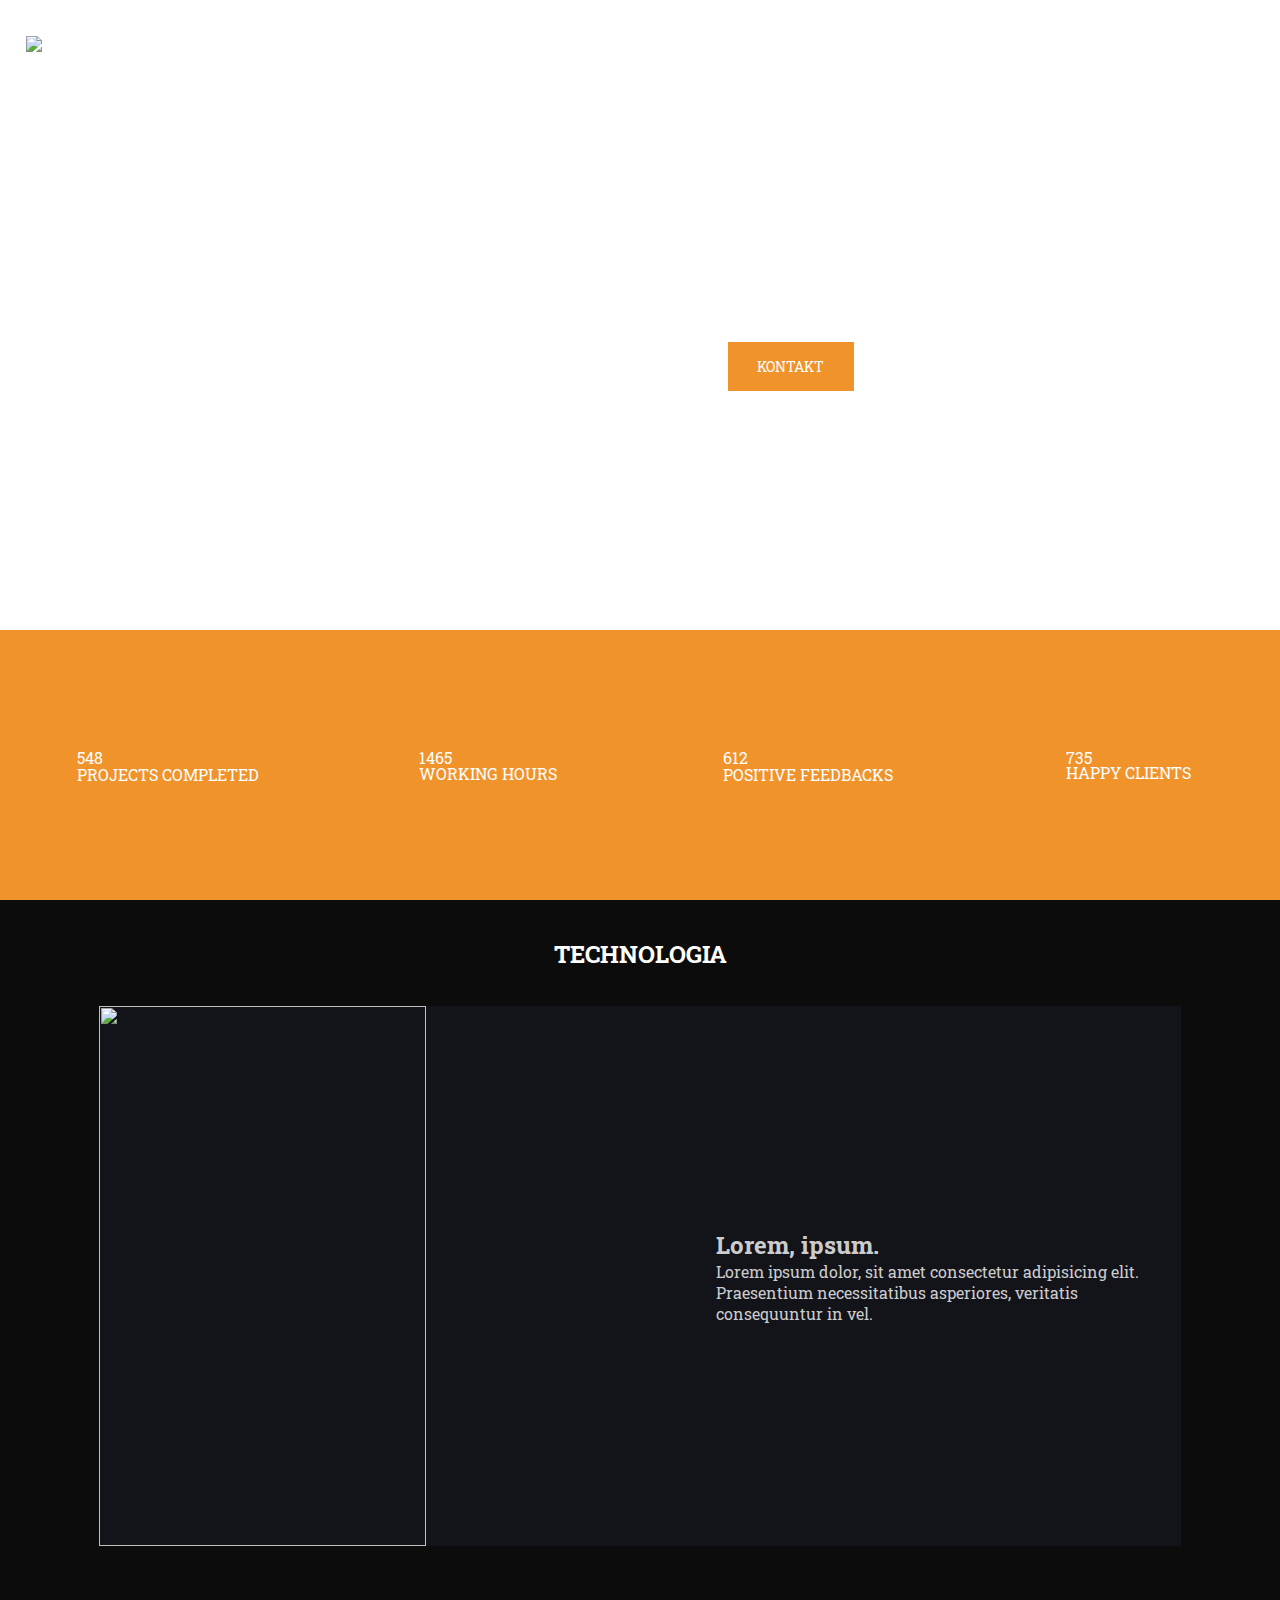
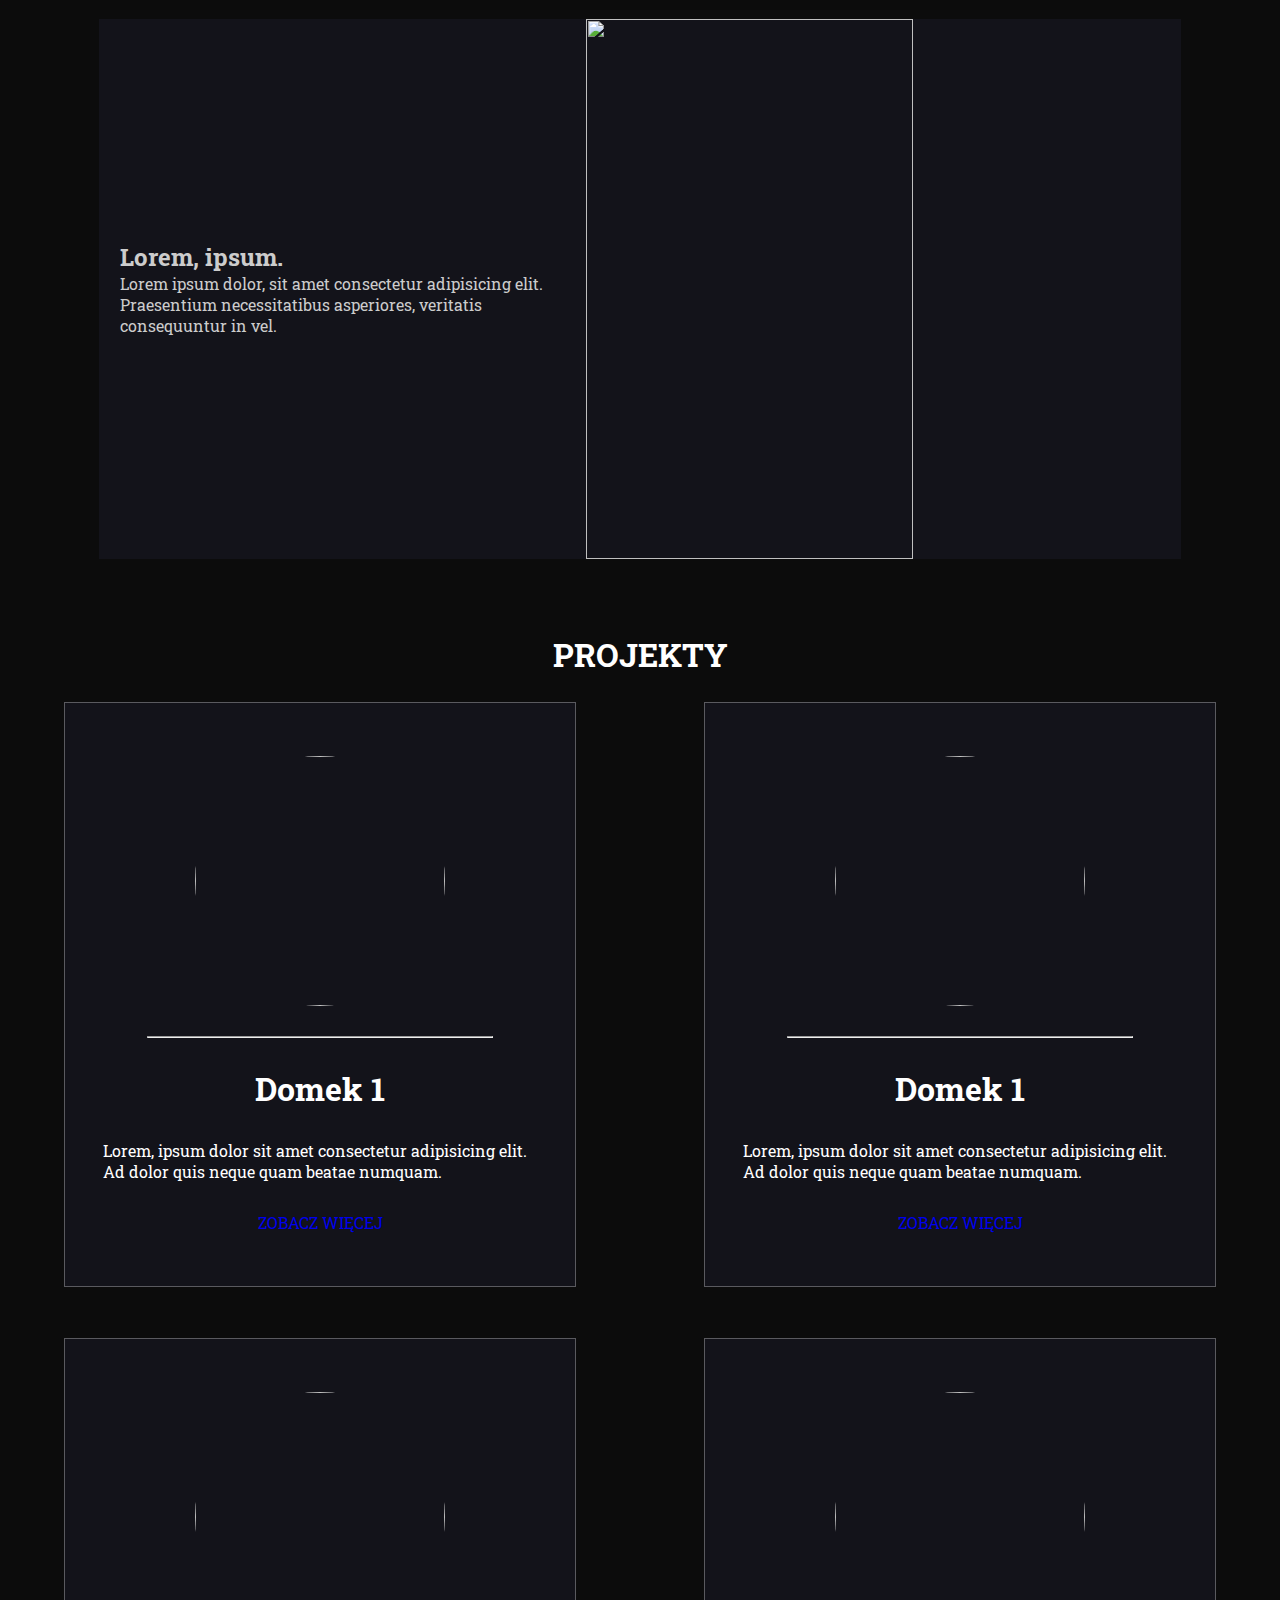
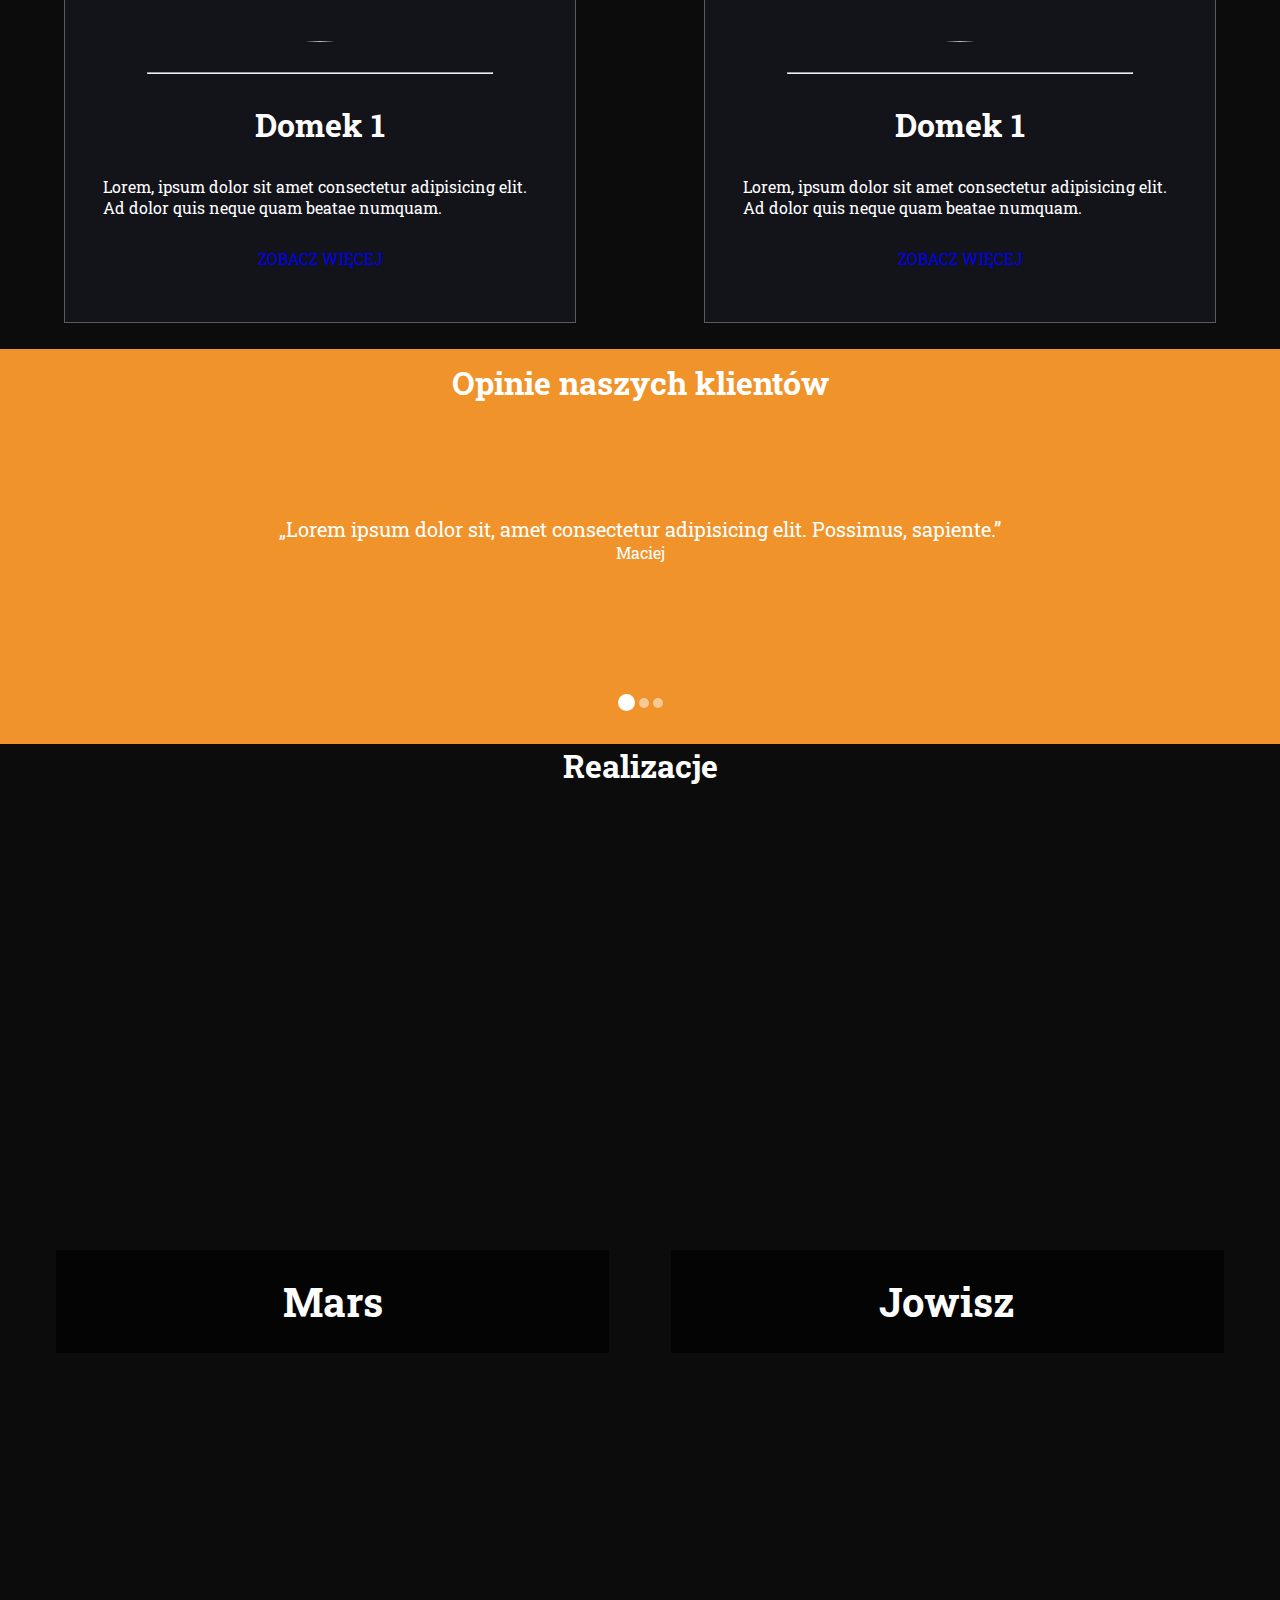
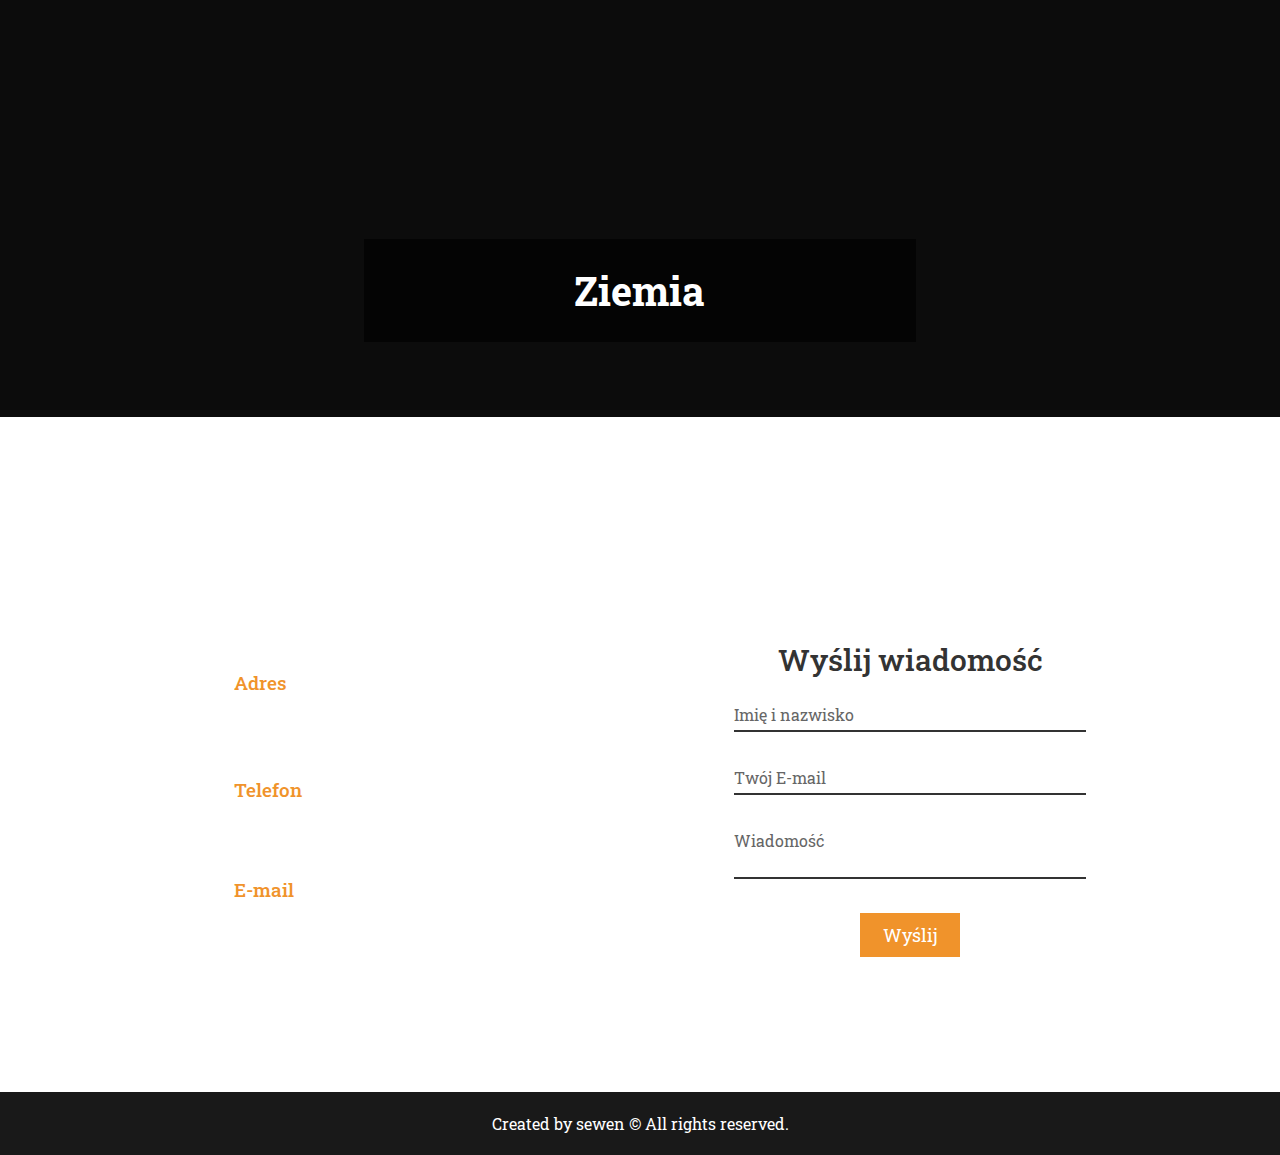
==== index.html @ 2635f5f4 "siemson" ====
<!DOCTYPE html>
<html lang="pl">
<head>
    <meta charset="UTF-8">
    <meta name="viewport" content="width=device-width, initial-scale=1.0">
    <meta property="og:title" content="Tytuł Strony"/>
    <meta property="og:type" content="website"/>
    <meta property="og:description" content="Opis strony" />
    <meta property="og:image" content="Zdjęcie strony" />
    <meta property="og:url" content="Adres strony"/>
    <title>Remex - domy drewniane na zamówienie</title>
    <!-- Fonts -->
    <link rel='stylesheet' id='google-fonts-css'  href='https://fonts.googleapis.com/css?family=Roboto%7CAlata%7CRoboto+Condensed%7COswald%7CRoboto+Slab&#038;display=swap&#038;ver=5.5' type='text/css' media='all' />
    <link href="https://fonts.googleapis.com/css2?family=Abel&family=Italianno&family=Montserrat&family=Oswald&display=swap" rel="stylesheet">
    <!-- Styles -->
    <link rel="stylesheet" href="https://use.fontawesome.com/releases/v5.15.4/css/all.css" integrity="sha384-DyZ88mC6Up2uqS4h/KRgHuoeGwBcD4Ng9SiP4dIRy0EXTlnuz47vAwmeGwVChigm" crossorigin="anonymous"/>
    <link rel="stylesheet" href="styles/normalize.css">
    <!-- MyStyles -->
    <link rel="stylesheet" href="styles/style.css">
</head>
<body>
    <!-- Menu -->
    <header>
      <nav id="menu" class="grid-item">
          <a href="" class="logo"><img src="img/triangle2.png"></a>
          <button class="menu-toggler">
              <span></span>
              <span></span>
              <span></span>
          </button>
          <div class="navbar-menu">
              <a href="#home">Strona główna</a>
              <a href="#technology">Technologia</a>
              <a href="#projects">Projekty</a>
              <a href="#reviews-holder">Opinie</a>
              <a href="#realizations">Realizacje</a>
              <a href="#contact">Kontakt</a>
          </div>
      </nav>
      <section id="home">
        <h1>Lorem ipsum dolor sit.</h1>
        <p>Lorem ipsum dolor, sit amet consectetur adipisicing elit.<br> Fuga deserunt voluptatibus temporibus dolores nesciunt! Culpa?</p>
        <a style="margin-top: 2vh;" href="#contact" class="btn">Kontakt</a>
      </section>
    </header>
    <!-- Menu -->

    <!-- Slogan -->
    <section id="about">
    <section id="portfolio-info">
      <div class="info-box">
       <i class="far fa-folder fa-4x"></i>
        <div class="info-inside">
          <p>548</p>
          <p class="info-inside-info">Projects completed</p>
        </div>
      </div>
      <div class="info-box">
        <i class="far fa-clock fa-4x"></i>
        <div class="info-inside">
          <p>1465</p>
          <p class="info-inside-info">Working hours</p>
        </div>
      </div>
      <div class="info-box">
        <i class="far fa-star fa-4x"></i>
        <div class="info-inside">
          <p>612</p>
          <p class="info-inside-info">Positive feedbacks</p>
        </div>
      </div>
      <div class="info-box">
        <i class="far fa-heart fa-4x"></i>
        <div class="info-inside">
          <p>735</p>
          <p class="info-inside-info">Happy clients</p>
        </div>
      </div>
    </section>
    <!-- Slogan -->

    <!-- Technology -->
    <section id="technology">
      <h2>TECHNOLOGIA</h2>
      <section class="about-main-container">
        <img src="img/bg.jpg" class="animate__animated animate__fadeInLeft">
        <div class="about-container-content animate__animated animate__fadeInRight">
          <h2>Lorem, ipsum.</h2>
          <p>Lorem ipsum dolor, sit amet consectetur adipisicing elit. Praesentium necessitatibus asperiores, veritatis consequuntur in vel.</p>
        </div>
      </section>
      <section class="about-main-container row-reverse">
        <img src="img/bg.jpg" class="animate__animated animate__fadeInLeft">
        <div class="about-container-content animate__animated animate__fadeInRight">
          <h2>Lorem, ipsum.</h2>
          <p>Lorem ipsum dolor, sit amet consectetur adipisicing elit. Praesentium necessitatibus asperiores, veritatis consequuntur in vel.</p>
        </div>
      </section>
    </section>
    <!-- Technology -->

    <!-- Projects -->
    <section id="projects">
      <h1>PROJEKTY</h1>
      <section class="projects-container">
        <!-- Project 1 -->
        <div class="project">
            <img src="img/bg.jpg">
          <hr>
          <h1>Domek 1</h1>
          <p>Lorem, ipsum dolor sit amet consectetur adipisicing elit. Ad dolor quis neque quam beatae numquam.</p>
          <a href="article">ZOBACZ WIĘCEJ</a>
        </div>

        <!-- Project 2 -->
        <div class="project">
            <img src="img/bg.jpg">
          <hr>
          <h1>Domek 1</h1>
          <p>Lorem, ipsum dolor sit amet consectetur adipisicing elit. Ad dolor quis neque quam beatae numquam.</p>
          <a href="article">ZOBACZ WIĘCEJ</a>
        </div>

         <!-- Project 3 -->
         <div class="project">
          <img src="img/bg.jpg">
          <hr>
          <h1>Domek 1</h1>
          <p>Lorem, ipsum dolor sit amet consectetur adipisicing elit. Ad dolor quis neque quam beatae numquam.</p>
          <a href="article">ZOBACZ WIĘCEJ</a>
        </div>

          <!-- Project 4 -->
         <div class="project">
          <img src="img/bg.jpg">
          <hr>
          <h1>Domek 1</h1>
          <p>Lorem, ipsum dolor sit amet consectetur adipisicing elit. Ad dolor quis neque quam beatae numquam.</p>
          <a href="article">ZOBACZ WIĘCEJ</a>
        </div>
      </section>
    </section>
    <!-- Projects -->

    <!-- Reviews -->
      <section id="reviews-holder">
        <h1 style="align-self: center;">Opinie naszych klientów</h1>
        <div id="reviews" class="slideshow-container">
          <div class="mySlides">
            <q>Lorem ipsum dolor sit, amet consectetur adipisicing elit. Possimus, sapiente.</q>
            <p class="author">Maciej</p>
          </div>
          <div class="mySlides">
            <q>Lorem, ipsum dolor sit amet consectetur adipisicing.</q>
            <p class="author">Tomek</p>
          </div>
          <div class="mySlides">
            <q>Lorem ipsum dolor sit amet consectetur adipisicing elit. A mollitia doloremque, dolorum corrupti esse vitae?</q>
            <p class="author">Krzysiek</p>
          </div>
        </div>
        <div class="dot-container">
          <span class="dot" onclick="currentSlide(1)"></span>
          <span class="dot" onclick="currentSlide(2)"></span>
          <span class="dot" onclick="currentSlide(3)"></span>
        </div>
      </section>
    <!-- Reviews -->

    <!-- Realizations -->
    <section id="realizations">
      <h1>Realizacje</h1>
      <article>
        <!-- Article 1 -->
        <div style="background-image: url(https://wallpaperaccess.com/full/28496.jpg);" class="article-content">
          <div class="slider">
            <h1>Mars</h1>
          </div>
          <div class="info">
          <h1>Mars</h1>
          <p>Lorem ipsum dolor, sit amet consectetur adipisicing elit. Eaque maxime deleniti voluptate voluptates repellat illum vero architecto dolor. Provident sapiente quis vel. Praesentium eum vero exercitationem molestiae animi, fugit architecto nisi dolore, magni nesciunt tempore voluptatum atque amet porro magnam.</p>
          <a href="">Czytaj dalej</a>
          </div>
        </div>
          <!-- Article 2 -->
          <div style="background-image: url(https://wallpaperaccess.com/full/223952.jpg);" class="article-content">
            <div class="slider">
              <h1>Jowisz</h1>
            </div>
            <div class="info">
            <h1>Jowisz</h1>
            <p>Lorem ipsum dolor sit amet consectetur adipisicing elit. Ipsam minima recusandae error porro maiores, quidem eligendi magnam, accusamus perferendis assumenda, atque fugiat rerum pariatur? Necessitatibus repudiandae porro aperiam dolor rem, eum fuga et sequi, quasi nihil veritatis, labore velit autem atque! At obcaecati ratione aspernatur perferendis corporis, consequuntur dolore labore praesentium recusandae voluptates culpa incidunt sunt asperiores nam voluptas pariatur dolores necessitatibus optio illo error officiis tempore iste perspiciatis numquam.</p>
            <a href="">Czytaj dalej</a>
            </div>
          </div>
          <!-- Article 3 -->
          <div style="background-image: url(https://www.wykop.pl/cdn/c3201142/comment_s81Irwb6qqDEDESSo50eW57dZflwTaqc,w1200h627f.jpg);" class="article-content">
            <div class="slider">
              <h1>Ziemia</h1>
            </div>
            <div class="info">
            <h1>Jowisz</h1>
            <p>Lorem ipsum dolor sit amet consectetur adipisicing elit. Sit debitis reiciendis, ratione aliquam suscipit impedit eveniet? Quis cumque maiores laboriosam nisi, fugit, quisquam ut deleniti totam, iste rem vel porro! Quod, rem. Dolore cupiditate eveniet sit necessitatibus, nihil illum est quod aliquid eius a distinctio minus cumque rem eos ex labore? Sit nihil cumque dolorum molestiae pariatur reprehenderit? Quidem vel velit, excepturi nulla modi eos quisquam consequatur quaerat consequuntur reprehenderit ad exercitationem illo dolores? Dicta, sint reprehenderit rerum soluta error numquam natus placeat obcaecati. Ea, quae eum? Debitis quam asperiores libero non quod explicabo, quo quas. Rem aspernatur totam quas!</p>
            <a href="">Czytaj dalej</a>
            </div>
          </div>
      </article>
    </section>
    <!-- Realizations -->
      
    <!-- Contact, footer -->
      <section class="contact" id="contact">
        <div class="content">
          <h2>Kontakt</h2>
          <p>Lorem ipsum dolor sit amet consectetur, adipisicing elit. Unde, ex!</p>
        </div>
        <div class="container">
          <div class="contactInfo">
            <!-- Addres -->
            <div class="box">
              <div class="icon"><i class="fa-solid fa-location-dot"></i></div>
              <div class="text">
                <h3>Adres</h3>
                <p>Mickiewicza 5,<br>36-406 Maciejkowo</p>
              </div>
            </div>
            <!-- Phone -->
            <div class="box">
              <div class="icon"><i class="fa-solid fa-phone"></i></div>
              <div class="text">
                <h3>Telefon</h3>
                <p>665544997</p>
              </div>
            </div>
            <!-- Email -->
            <div class="box">
              <div class="icon"><i class="fa-solid fa-envelope"></i></div>
              <div class="text">
                <h3>E-mail</h3>
                <p>example@sewen.pl</p>
              </div>
            </div>
          </div>
          <div class="contactForm">
            <form>
              <h2>Wyślij wiadomość</h2>
              <div class="inputBox">
                <input type="text" name="" required="Pole wymagane">
                <span>Imię i nazwisko</span>
              </div>
              <div class="inputBox">
                <input type="text" name="" required="Pole wymagane">
                <span>Twój E-mail</span>
              </div>
              <div class="inputBox">
                <textarea required="Napisz wiadomość"></textarea>
                <span>Wiadomość</span>
              </div>
              <div class="inputBox">
                <input type="submit" name="" value="Wyślij">
              </div>
            </form>
          </div>
        </div>
      </section>
    <footer>Created by sewen &#169; All rights reserved.</footer>
    <!-- Contact, footer -->

    <!-- Main -->
    <!-- GoTop -->
    <button id="go2Top" class="fas fa-arrow-up goTop" style="cursor: pointer;"></button>
    <!-- GoTop -->
    <!-- Scripts -->
    <script src="scripts/jquery.js"></script>
    <script src="scripts/popper.js"></script>
    <script src="https://kit.fontawesome.com/b0b8f16200.js" crossorigin="anonymous"></script>
    <!-- MyScripts -->
    <script src="scripts/scripts.js"></script>
</body>
</html>
---- styles/style.css ----
*{
  margin: 0; 
  padding: 0;
  text-decoration: none;
  font-family: "Roboto Slab", "sans-serif";
  box-sizing: border-box;
  outline: 0 !important;
  text-decoration: none !important;
}
html{
  scroll-behavior: smooth;
  font-family: "Roboto Slab", "sans-serif";
}
input::-webkit-outer-spin-button,
input::-webkit-inner-spin-button {
  -webkit-appearance: none;
  margin: 0;
}
input[type=number] {
  -moz-appearance: textfield;
}
#go2Top {
    position: fixed;
    z-index: 999;
    bottom: 40px;
    right: 40px;
    width: 40px;
    height: 40px;
    background-color: #fcb15d;
    border: none;
    box-shadow: 0px 0px 0px 1px rgba(0, 0, 0, 0.2);
    border-radius: 6px;
    cursor: pointer;
    color: #fff;
    outline: none;
    line-height: 40px;
    transition-duration: 0.6s;
    display: flex;
    justify-content: center;
    opacity: 0;
}
#go2Top:hover {
    line-height: 20px;
}
/* Scrollbar */
::-webkit-scrollbar{
  width: 10px;
  background-color: #f1f1f1;
}
::-webkit-scrollbar-track {
  background-color: white;
}
::-webkit-scrollbar-thumb {
  background-color: #353b48;
}
/* Scrollbar */
.dark{
  background-color: #222f3e;
}
.dark .section-title{
  color: #f1f1f1;
}
.dark .section-title::before{
  background-color: #f1f1f1;
}
.dark .section-title::after{
  border: 4px solid #222f3e;
}
/* Menu */
nav{
  display: flex;
  align-items: center;
  justify-content: space-between;
  position: absolute;
  width: 100%;
  padding: 2%;
  z-index: 9999;
  transition: .3s linear;
  height: 10vh;
}
.logo img {
  height: 6vh;
  width: auto;
}
.menu-toggler{
  background: none;
  width: 30px;
  border: none;
  cursor: pointer;
  position: relative;
  outline: none;
  z-index: 1000;
  display: none;
  color: white;
}
.menu-toggler span{
  display: block;
  height: 3px;
  background-color: #fff;
  margin: 6px 0;
  position: relative;
  transition: .3s linear;
}
.navbar-menu a{
  text-transform: uppercase;
  color: #fff;
  font-size: 18px;
  font-weight: bold;
  margin-left: 30px;
  transition: .2s linear;
}
.navbar-menu a:hover{
  color: #f0932b;
}
@media screen and (max-width: 980px){
  .home h1 {
    font-size: 50px;
  }
  .menu-toggler{
    display: block;
  }
  nav {
    position: fixed;
  }
  .navbar-menu{
    position: fixed;
    height: 100vh;
    width: 85%;
    background: #0c0c0c;
    right: -98%;
    top: 0;
    max-width: 400px;
    padding: 80px 50px;
    transition: .3s ease-out;
    z-index: 999;
  }
  .navbar-menu a{
    display: block;
    font-size: 22px;
    margin: 30px 0;
    color: white;
  }
  .menu-toggler {
    position: fixed;
    right: 5%;
  }
  .navbar-menu.active{
    right: 0;
  }
  .menu-toggler.active span:nth-child(1){
    transform: rotate(-45deg);
    top: 4px;
  }
  .menu-toggler.active span:nth-child(2){
    opacity: 0;
  }
  .menu-toggler.active span:nth-child(3){
    transform: rotate(45deg);
    bottom: 14px;
  }
}
@media screen and (max-width: 360px) {
  .navbar-menu a{
    font-size: 18px;
  }
}
/* Menu */
/* Header */
header {
  height: 70vh;
  background: url(https://picsum.photos/seed/picsum/1920/1080) no-repeat center;
  background-size: cover;
  background-attachment: fixed;
  display: flex;
  text-align: center;
  justify-content: flex-end;
}
#home {
  display: flex;
  justify-content: flex-start;
  align-items: flex-start;
  flex-direction: column;
  align-self: center;
  padding: 0% 5% 0% 5%;
  text-align: left;
  color: white;
}
#home .btn {
  color: white;
  background-color: #f0932b;
  padding: 3% 6% 3% 6%;
  text-transform: uppercase;
  font-size: 14px;
  display: flex;
  justify-content: center;
  align-items: center;
  transition: .3s;
}
#home .btn:hover {
  background-color: #fcb15d;
  padding: 3% 8% 3% 8%;
}
/* Header */
/* Portfolio info */
#portfolio-info {
  height: 30vh;
  background-color: #f0932b;
  display: flex;
  flex-direction: row;
  justify-content: center;
  align-items: center;
}
.info-box {
  color: white;
  width: 25%;
  height: 30vh;
  display: flex;
  justify-content: center;
  align-items: center;
}
.info-box p {
  margin-top: 3.5%;
  color: white;
  line-height: 7px;
}
.info-inside {
  margin-left: 5%;
  display: flex;
  justify-content: flex-start;
  align-items: flex-start;
  flex-direction: column;
}
.info-inside p {
  text-transform: uppercase;
}
.info-inside-info {
  line-height: 15px !important;
}
@media screen and (max-width: 1040px) {
  #portfolio-info {
    flex-direction: column;
    height: 50vh;
  }
  .info-box {
    width: 100%;
  }
  .info-inside {
    width: 20%;
  }
}
/* Portfolio info */
/* About */
#technology {
  display: flex;
  justify-content: center;
  align-items: center;
  flex-direction: column;
  padding: 3%;
  background-color: #0c0c0c;
  color: white;
  height: 100%;
}
.about-main-container {
  width: 90%;
  height: 60vh;
  display: flex;
  justify-content: center;
  align-items: center;
  background-color: #13131a;
  margin: 3%;
}
.about-main-container {
  width: 90%;
  height: 60vh;
  display: flex;
  justify-content: center;
  align-items: center;
  background-color: #13131a;
  margin: 3%;
}
.row-reverse {
  flex-direction: row-reverse;
}
.about-main-container img {
  object-fit: cover;
  width: 55%;
  height: 60vh;
}
.about-container-content {
  color: #ccc;
  padding: 2%;
  display: flex;
  justify-content: center;
  align-items: flex-start;
  flex-direction: column;
  width: 45%;
  height: 60vh;
}
@media screen and (max-width: 850px) {
  main {
      min-height: 150vh;
  }
  .about-main-container {
      flex-direction: column;
      height: auto;
  }
  .about-main-container img {
      width: 100%;
  }
  .about-container-content {
      width: 100%;
      height: 50vh;
  }
}
/* About */
/* Projects */
#projects {
  display: flex;
  justify-content: center;
  align-items: center;
  background-color: #0c0c0c;
  color:white;
  flex-direction: column;
  min-height: 100vh;
}
.projects-container {
  min-height: 100vh;
  display: flex;
  align-items: center;
  flex-wrap: wrap;
  justify-content: space-around;
  align-items: center;
}
.project {
  margin: 2%;
  padding: 3%;
  height: 65vh;
  width: 25%;
  display: flex;
  justify-content: space-around;
  align-items: center;
  background-color: #13131a;
  flex-direction: column;
  border: .1rem solid rgba(255,255,255,.3);
}
.project img {
  width: 250px;
  height: 250px;
  border-radius: 50%;
  object-fit: cover;
}
.project hr {
  width: 80%;
}
@media screen and (max-width: 1300px) {
  .project {
    width: 40%;
  }
}
@media screen and (max-width: 730px) {
  .project {
    width: 80%;
  }
}
@media screen and (max-width: 350px) {
  .project img{
    width: 200px;
    height: 200px;
  }
}
@media screen and (max-width: 290px) {
  .project img{
    width: 150px;
    height: 150px;
  }
}
/* Projects */
/* Reviews */
#reviews-holder {
  height: auto;
  width: 100%;
  display: flex;
  justify-content: center;
  flex-direction: column;
  background-color: #f0932b;
  color: white;
  padding: 1%;
  text-align: center;
}
.slideshow-container {
  position: relative;
  background: #f0932b;
}
.mySlides {
  display: none;
  height: 30vh;
  text-align: center;
  flex-direction: column;
  justify-content: center;
  align-items: center;
}
.prev:hover, .next:hover {
  background-color: rgba(0,0,0,0.8);
  color: white;
}
.dot-container {
  text-align: center;
  padding: 20px;
  background: #f0932b;
  display: flex;
  justify-content: center;
  align-items: center;
}
.dot {
  cursor: pointer;
  height: 10px;
  width: 10px;
  margin: 0 2px;
  background-color: rgba(255, 255, 255, 0.5);
  border-radius: 50%;
  display: inline-block;
  transition: background-color 0.6s ease;
  transition: 0.15s;
}
.active-slide, .dot:hover {
  background-color: white;
  height: 17px;
  width: 17px;
}
q {
  font-size: 20px;
  color: white;
}
.author {
  color: white;
}
/* Reviews */
/* Realizations */
#realizations {
  display: flex;
  justify-content: center;
  align-items: center;
  flex-direction: column;
  background-color: #0c0c0c;
  color: white;
}
.articles {
  display: flex;
  flex-direction: column;
  justify-content: space-around;
  align-items: center;
  height: 100%;
  background-color: white;
  color: white;
  padding: 2%;
}
article {
  display: flex;
  justify-content: space-around;
  flex-wrap: wrap;
  align-items: center;
  height: 100%;
  background-color: #0c0c0c !important;
  color: white;
  padding: 2%;
}
.article-content {
  margin-bottom: 4%;
  display: flex;
  height: 60vh;
  width: 45%;
  background: no-repeat center;
  background-size: auto 100%;
}
.slider {
  animation: bounce 1.5s infinite;
  display: flex;
  justify-content: center;
  align-items: center;
  background: rgba(0, 0, 0, 0.6);
  height: 80px;
  width: 43.2%;
  color: white;
  transition: 1s;
  padding: 4%;
  position: absolute;
  align-self: flex-end;
}
.slider h1 {
  transition: 2s;
  font-size: 40px;
}
.portfolio-slider {
  position: absolute;
  top: 80%;
  left: 50%;
  transform: translate(-50%, -50%);
  width: 60%;
  height: 20%;
  display: flex;
  justify-content: center;
  align-items: center;
  transform: translate(-50%, -50%);
  background: rgba(0, 0, 0, 0.6);
  color: white;
  font-size: 20px;
}
.info {
  display: flex;
  justify-content: center;
  align-items: center;
  flex-direction: column;
  width: 100%;
  padding: 4%;
  z-index: 0;
  color: white;
  opacity: 0;
  transition: 1s;
  transition-delay: 0.2s;
}
.info h1, .info p, .info a {
  margin: 0;
  margin: 2%;
}
.info a {
  justify-content: center;
  align-items: center;
  color: #f0932b;
  font-size: 15px;
  border: 1px solid #f0932b;
  border-radius: 6px;
  padding: 2% 4%;
  transition: .6s
}
.info a:hover {
  background-color: #f0932b;
  color: #fff;
}
.article-content:hover > .info {
  opacity: 1;
  z-index: 999;
}
.article-content:hover > .slider {
  height: 60vh;
  animation: none;
}
.article-content:hover > .slider h1 {
  display: none;
}
@media screen and (max-width: 1100px){
  article {
    flex-direction: column;
  }
  .article-content {
    width: 90%;
    margin-bottom: 4%;
  }
  .slider {
    width: 86.5%;
  }
}
@media screen and (max-width: 650px) {
  .info p {
    font-size: 12px;
  }
  .portfolio-slider {
    font-size: 15px;
  }
}
@media screen and (max-width: 300px) {
  .info p {
    font-size: 11px;
  }
@media only screen and (width:320px){
  .info p {
    font-size: 11px;
  }
}
@media screen and (min-width: 1024px) {
  .info p {
    font-size: 23px;
  }
}
}
/* Realizations */
/* Stopka kontakt */
.contact {
  position: relative;
  min-height: 75vh;
  display: flex;
  justify-content: center;
  align-items: center;
  flex-direction: column;
  background: url(../img/bg2.jpg);
  background-size: cover;
  padding: 50px 100px;
}
footer {
  background: rgba(0, 0, 0, 0.9) !important;
  height: 100%;
  width: 100%;
}
.contact .content {
  max-width: 800px;
  text-align: center;
}
.contact .content h2 {
  font-size: 36px;
  font-weight: 700;
  color: #fff;
}
.contact .content p {
  font-weight: 300;
  color: #fff;
}
.container {
  width: 100%;
  display: flex;
  justify-content: center;
  align-items: center;
  margin-top: 30px;
}
.container .contactInfo {
  width: 50%;
  display: flex;
  flex-direction: column;
}
.container .contactInfo .box {
  position: relative;
  padding: 20px 0;
  display: flex;
}
.container .contactInfo .box .icon {
  min-width: 60px;
  height: 60px;
  background: #fff;
  display: flex;
  justify-content: center;
  align-items: center;
  border-radius: 50%;
  font-size: 22px;
}
.container .contactInfo .box .text {
  display: flex;
  margin-left: 20px;
  font-size: 16px;
  color: #fff;
  flex-direction: column;
  font-weight: 300;
}
.container .contactInfo .box .text h3 {
  font-weight: 500;
  color: #f0932b;
}
.contactForm {
  width: 40%;
  padding: 40px;
  background: #fff;
  text-align: center;
}
.contactForm h2 {
  font-size: 30px;
  color: #333;
  font-weight: 500;
}
.contactForm .inputBox {
  position: relative;
  width: 100%;
  margin-top: 10px;
}
.contactForm .inputBox input, .contactForm .inputBox textarea {
  width: 100%;
  padding: 5px 0;
  font-size: 16px;
  margin: 10px 0;
  border: none;
  border-bottom: 2px solid #333;
  outline: none;
  resize: none;
}
.contactForm .inputBox span {
  position: absolute;
  left: 0;
  padding: 5px 0;
  font-size: 16px;
  margin: 10px 0;
  pointer-events: none;
  transition: 0.5s;
  color: #666;
}
.contactForm .inputBox input:focus ~ span, 
.contactForm .inputBox input:valid ~ span,
.contactForm .inputBox textarea:focus ~ span, 
.contactForm .inputBox textarea:valid ~ span {
  color: #e91e63;
  font-size: 12px;
  transform: translateY(-20px);
}
.contactForm .inputBox input[type="submit"]
{
  width: 100px;
  background: #f0932b;
  color: #fff;
  border: none;
  cursor: pointer;
  padding: 10px;
  font-size: 18px;
}
@media (max-width: 991px) {
  .contact {
    padding: 50px;
  }
  .container {
    flex-direction: column;
  }
  .container .contactInfo {
    margin-bottom: 40px;
  }
  .container .contactInfo, .contactForm {
    width: 100%;
  }
}
@media (max-width: 340px) {
  .contact {
    padding: 20px;
  }
}
footer {
  color: white;
  background-color: #0c0c0c;
  display: flex;
  justify-content: center;
  align-items: center;
  height: 7vh;
  text-align: center;
}
/* Stopka kontakt */
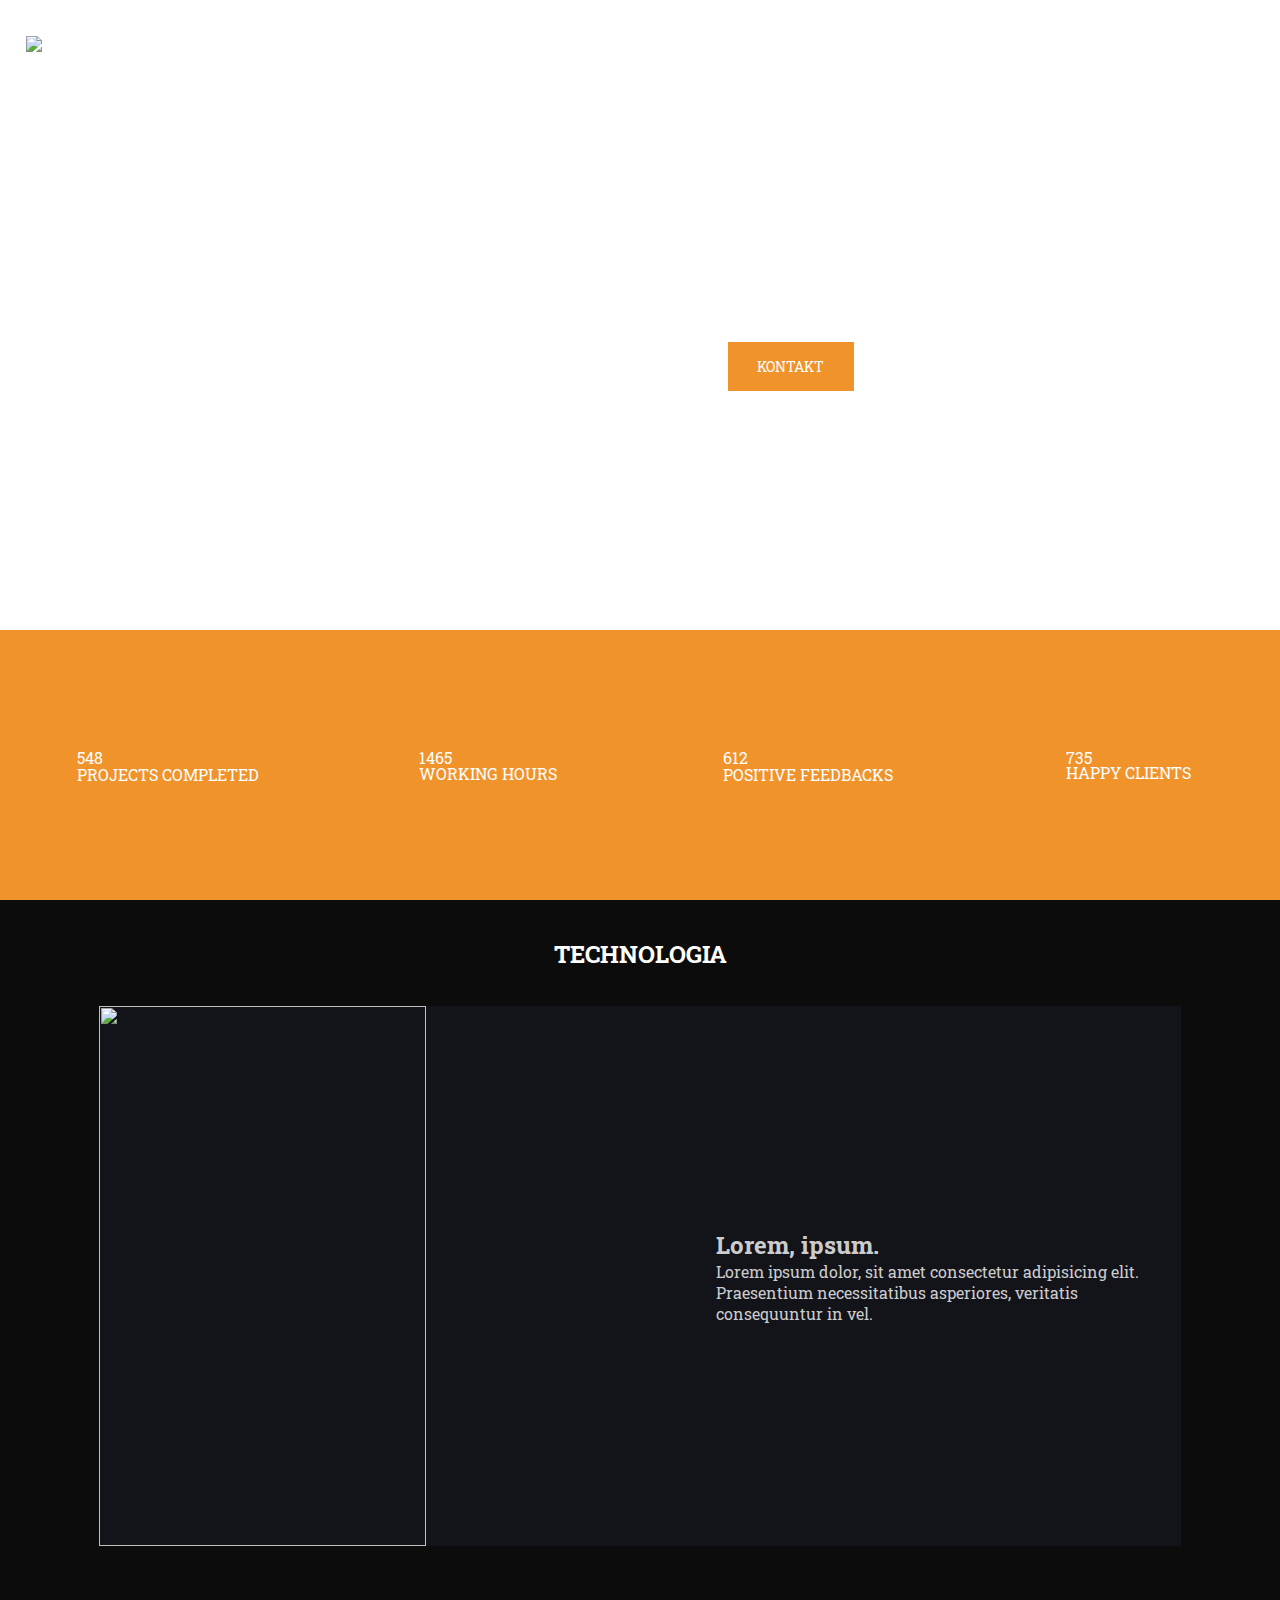
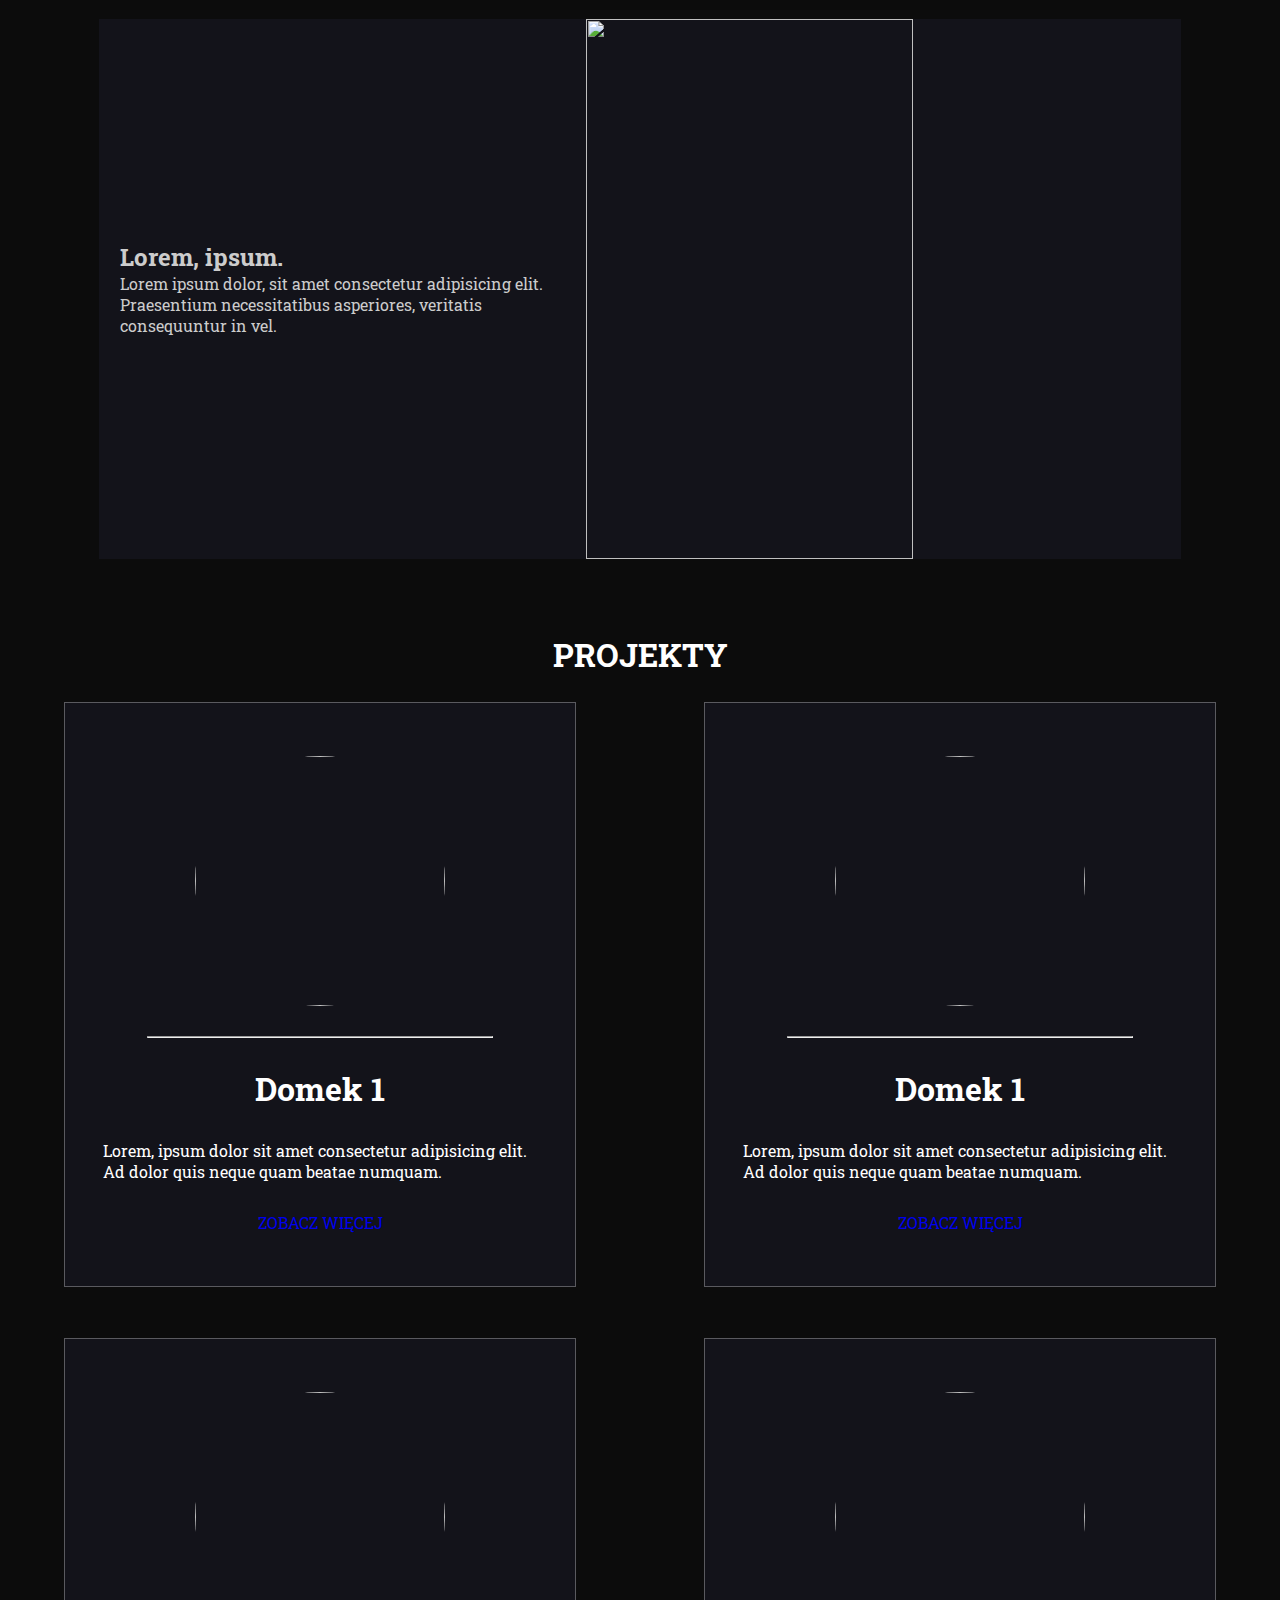
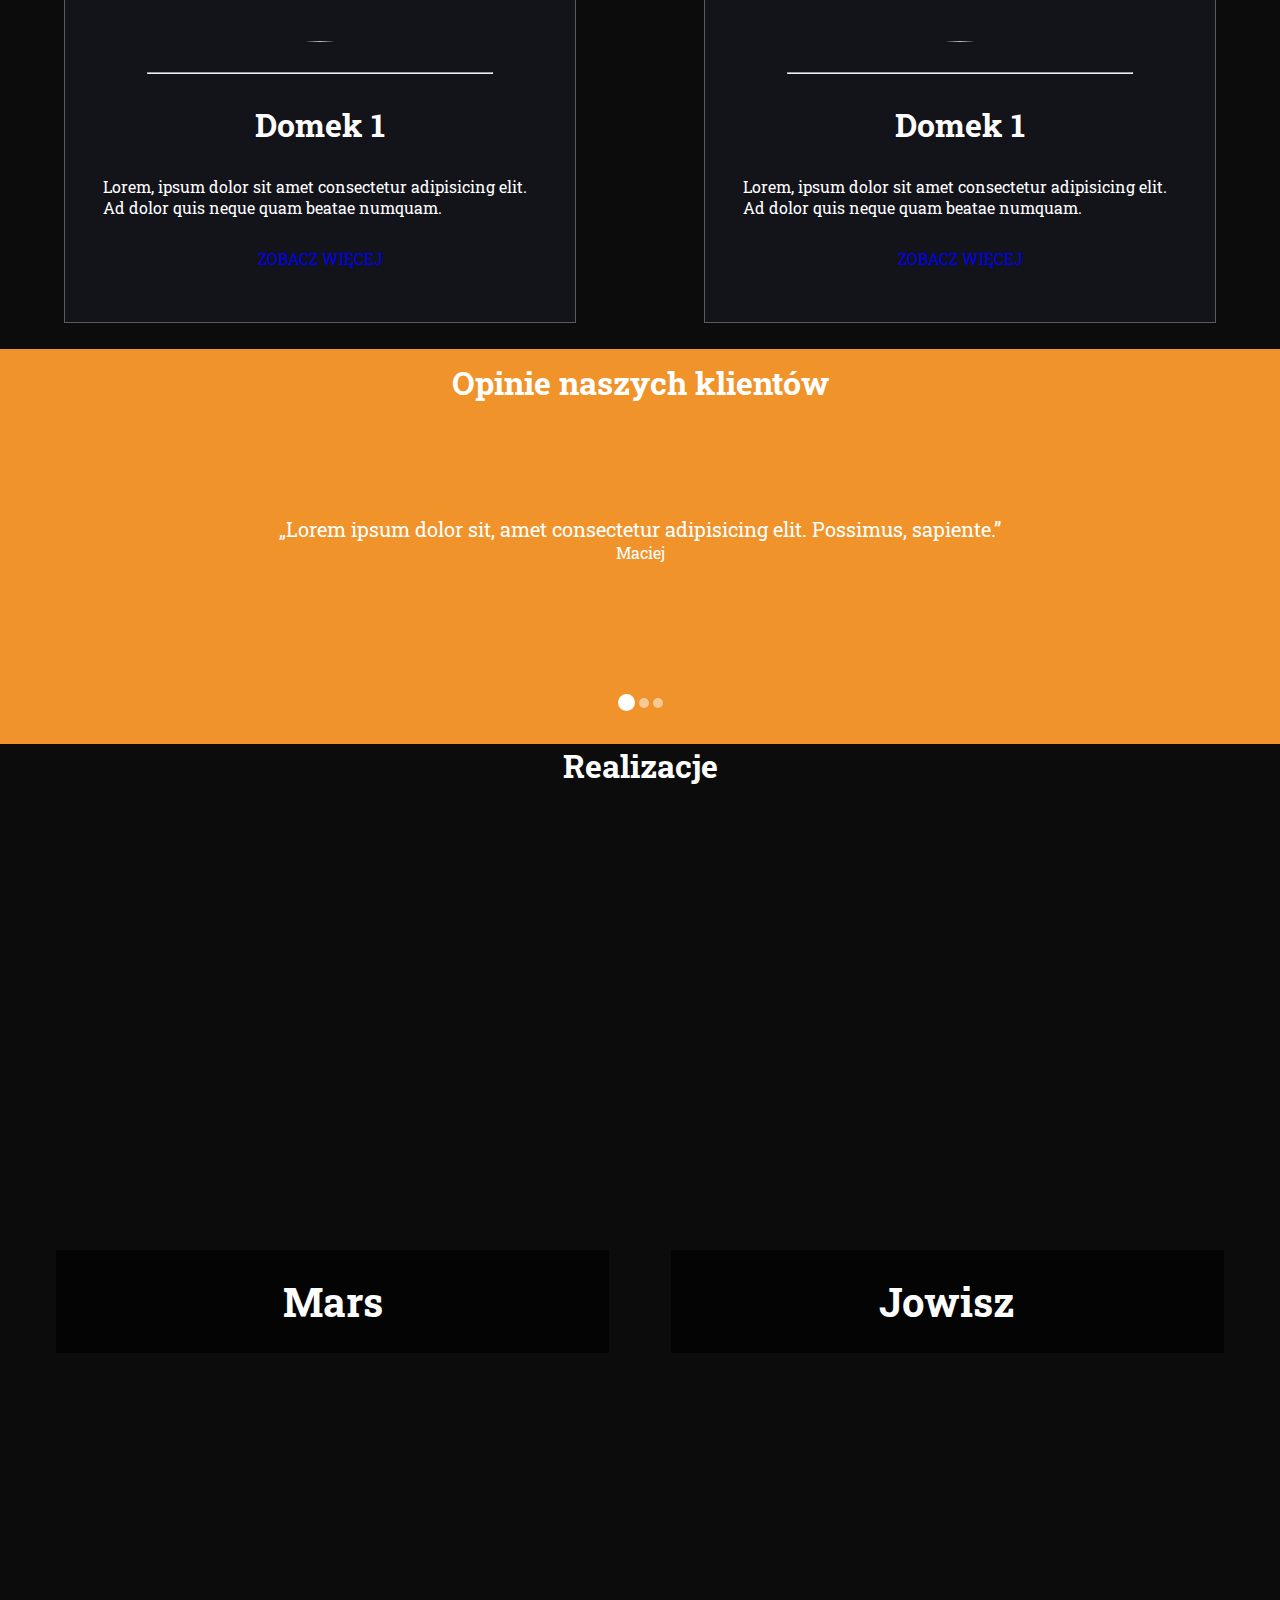
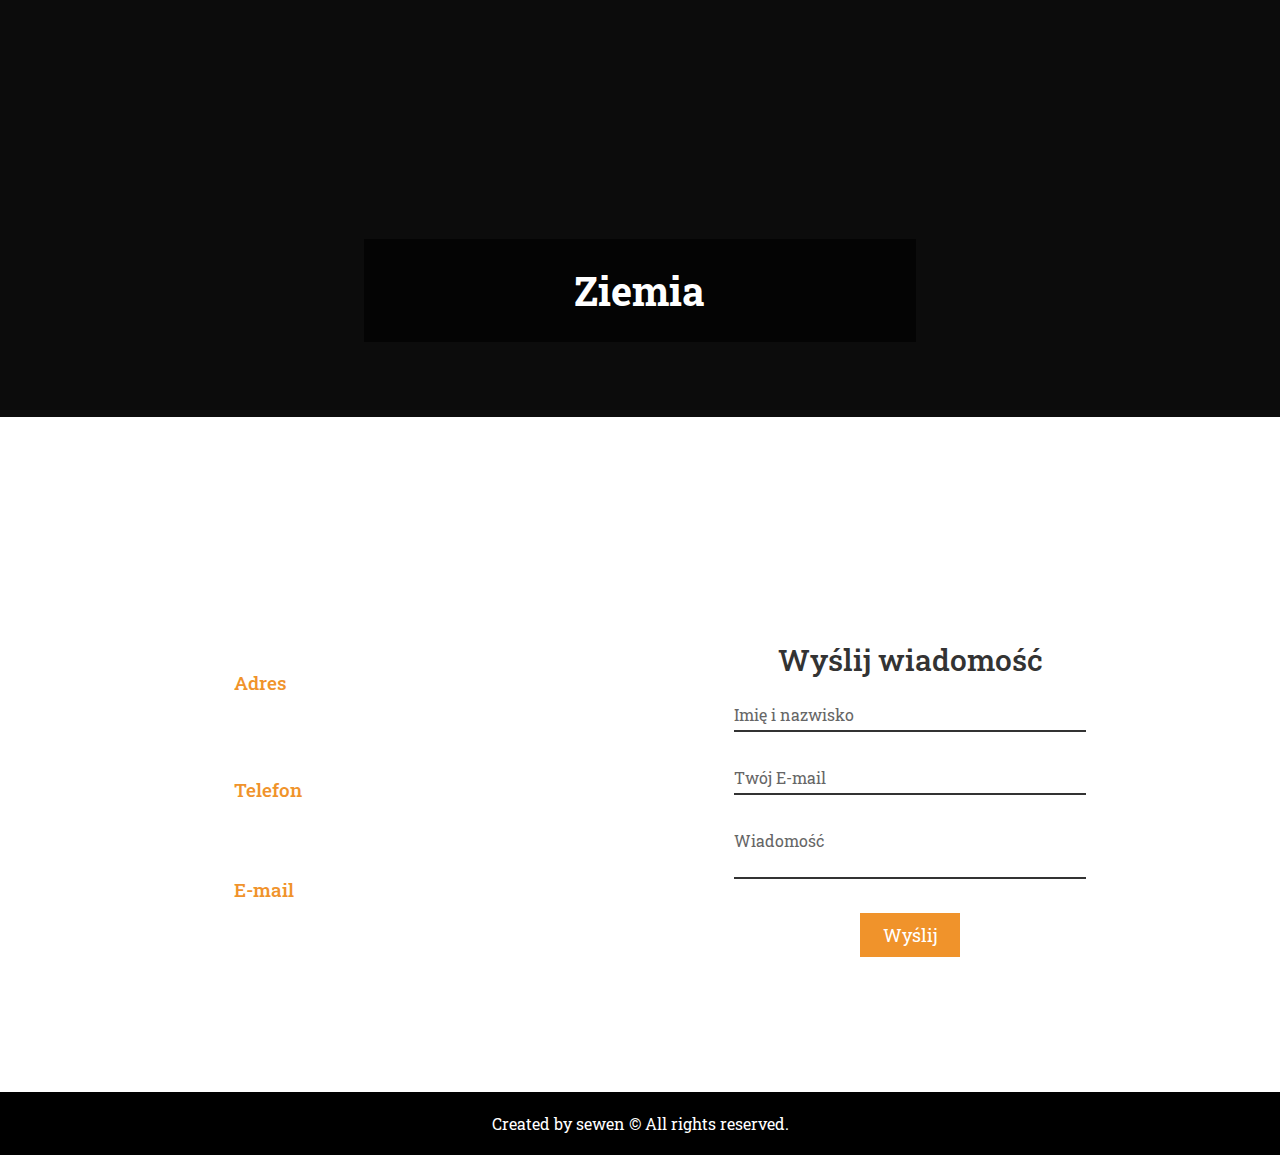
==== commit a4ac2daa: "siema" ====
--- a/index.html
+++ b/index.html
@@ -199,7 +199,7 @@
               <h1>Ziemia</h1>
             </div>
             <div class="info">
-            <h1>Jowisz</h1>
+            <h1>Ziemia</h1>
             <p>Lorem ipsum dolor sit amet consectetur adipisicing elit. Sit debitis reiciendis, ratione aliquam suscipit impedit eveniet? Quis cumque maiores laboriosam nisi, fugit, quisquam ut deleniti totam, iste rem vel porro! Quod, rem. Dolore cupiditate eveniet sit necessitatibus, nihil illum est quod aliquid eius a distinctio minus cumque rem eos ex labore? Sit nihil cumque dolorum molestiae pariatur reprehenderit? Quidem vel velit, excepturi nulla modi eos quisquam consequatur quaerat consequuntur reprehenderit ad exercitationem illo dolores? Dicta, sint reprehenderit rerum soluta error numquam natus placeat obcaecati. Ea, quae eum? Debitis quam asperiores libero non quod explicabo, quo quas. Rem aspernatur totam quas!</p>
             <a href="">Czytaj dalej</a>
             </div>
--- a/styles/style.css
+++ b/styles/style.css
@@ -40,7 +40,7 @@
     opacity: 0;
 }
 #go2Top:hover {
-    line-height: 20px;
+    line-height: 20px !important;
 }
 /* Scrollbar */
 ::-webkit-scrollbar{
@@ -77,6 +77,7 @@
   z-index: 9999;
   transition: .3s linear;
   height: 10vh;
+  font-family: "Roboto Slab", "sans-serif";
 }
 .logo img {
   height: 6vh;
@@ -108,6 +109,7 @@
   font-weight: bold;
   margin-left: 30px;
   transition: .2s linear;
+  font-weight: 200;
 }
 .navbar-menu a:hover{
   color: #f0932b;
@@ -133,6 +135,7 @@
     padding: 80px 50px;
     transition: .3s ease-out;
     z-index: 999;
+    font-family: "Roboto Slab", "sans-serif";
   }
   .navbar-menu a{
     display: block;
@@ -705,6 +708,12 @@
   cursor: pointer;
   padding: 10px;
   font-size: 18px;
+  transition: .3s;
+}
+.contactForm .inputBox input[type="submit"]:hover
+{
+  background-color: #fcb15d;
+  width: 130px;
 }
 @media (max-width: 991px) {
   .contact {
@@ -727,7 +736,7 @@
 }
 footer {
   color: white;
-  background-color: #0c0c0c;
+  background-color: black !important;
   display: flex;
   justify-content: center;
   align-items: center;
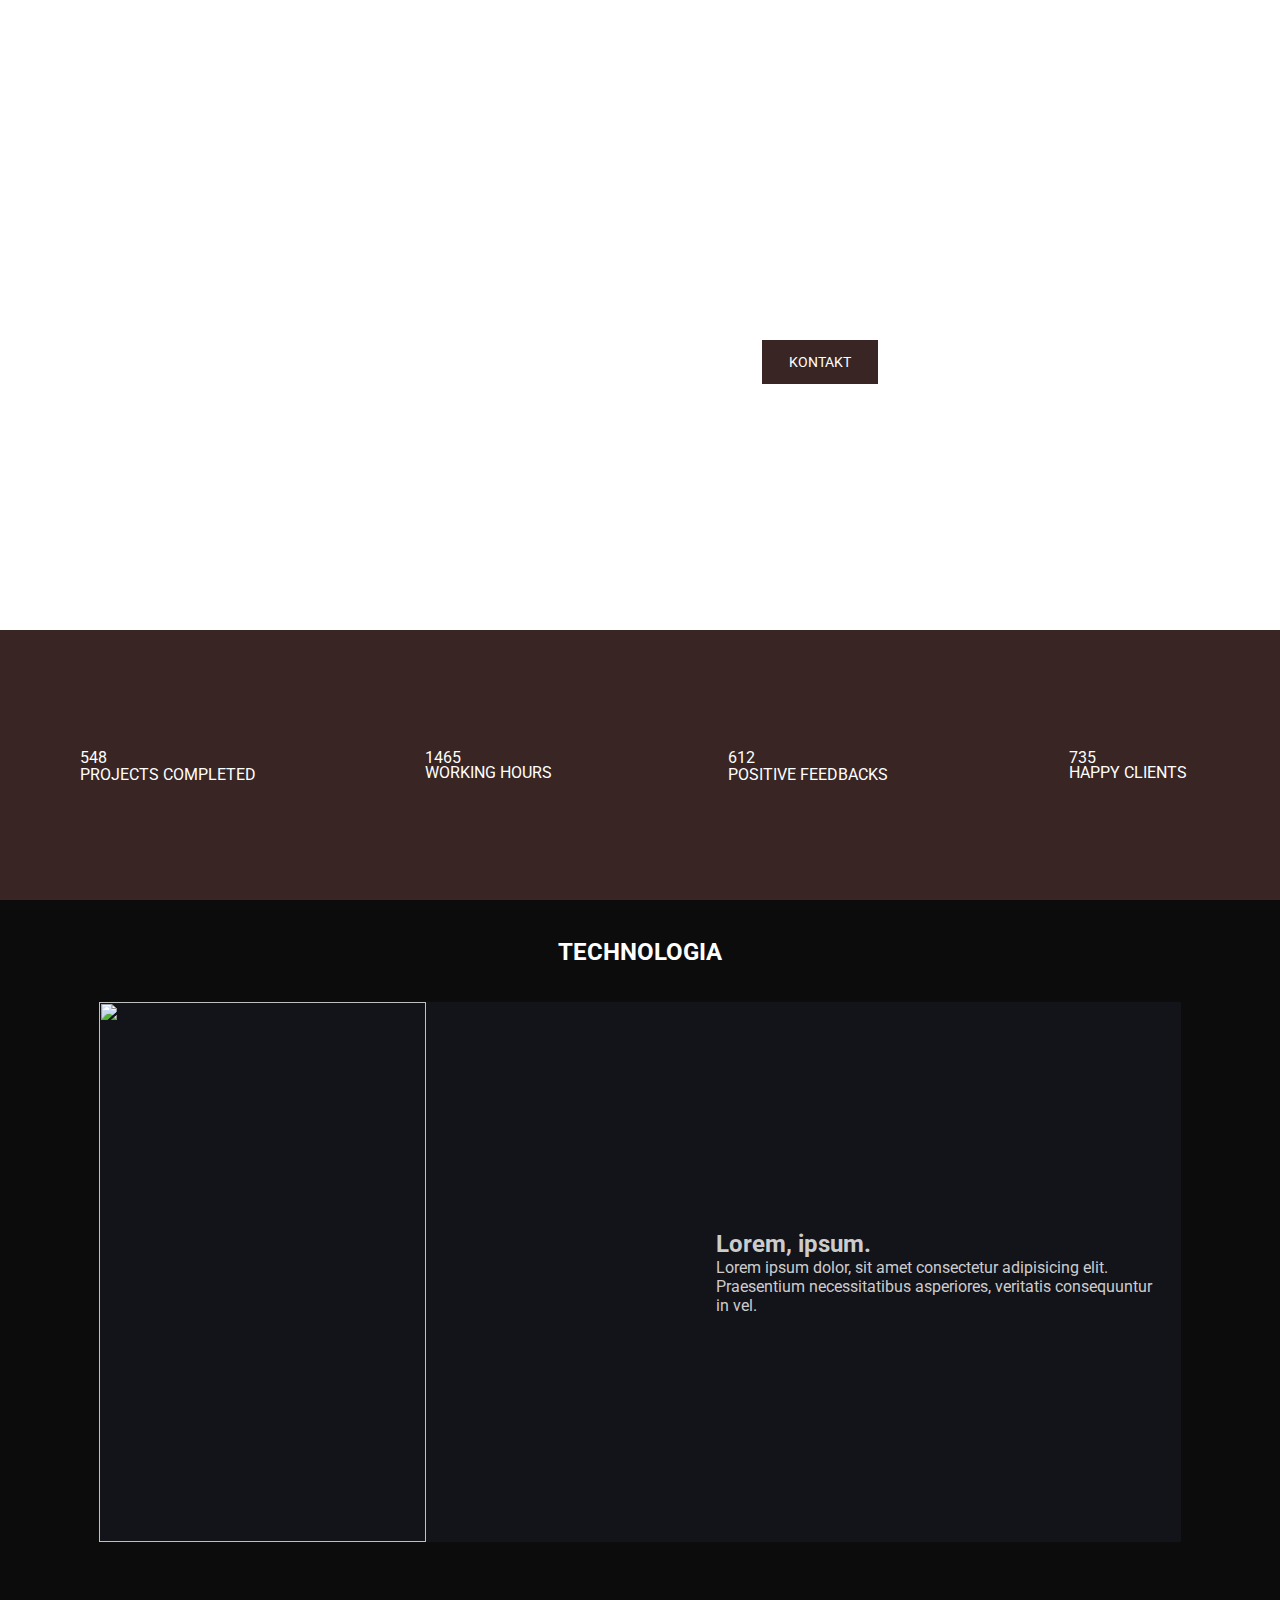
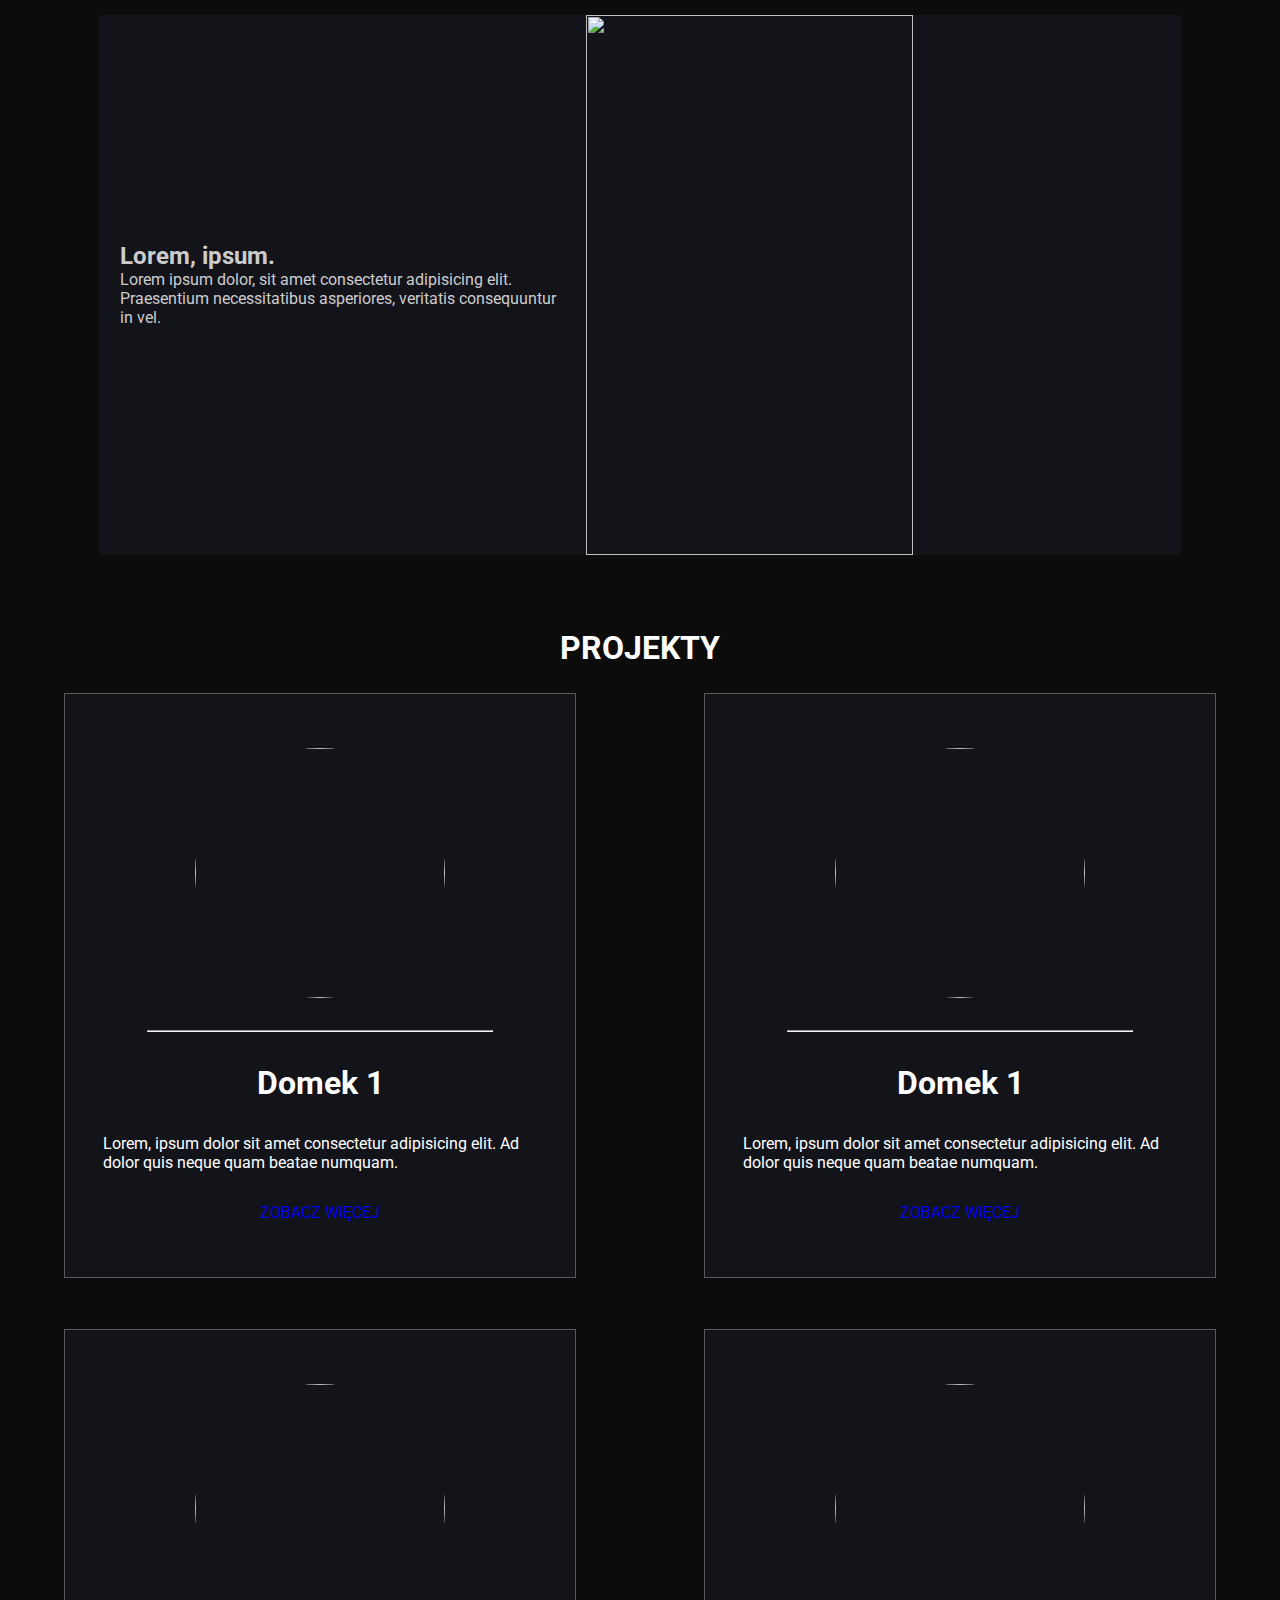
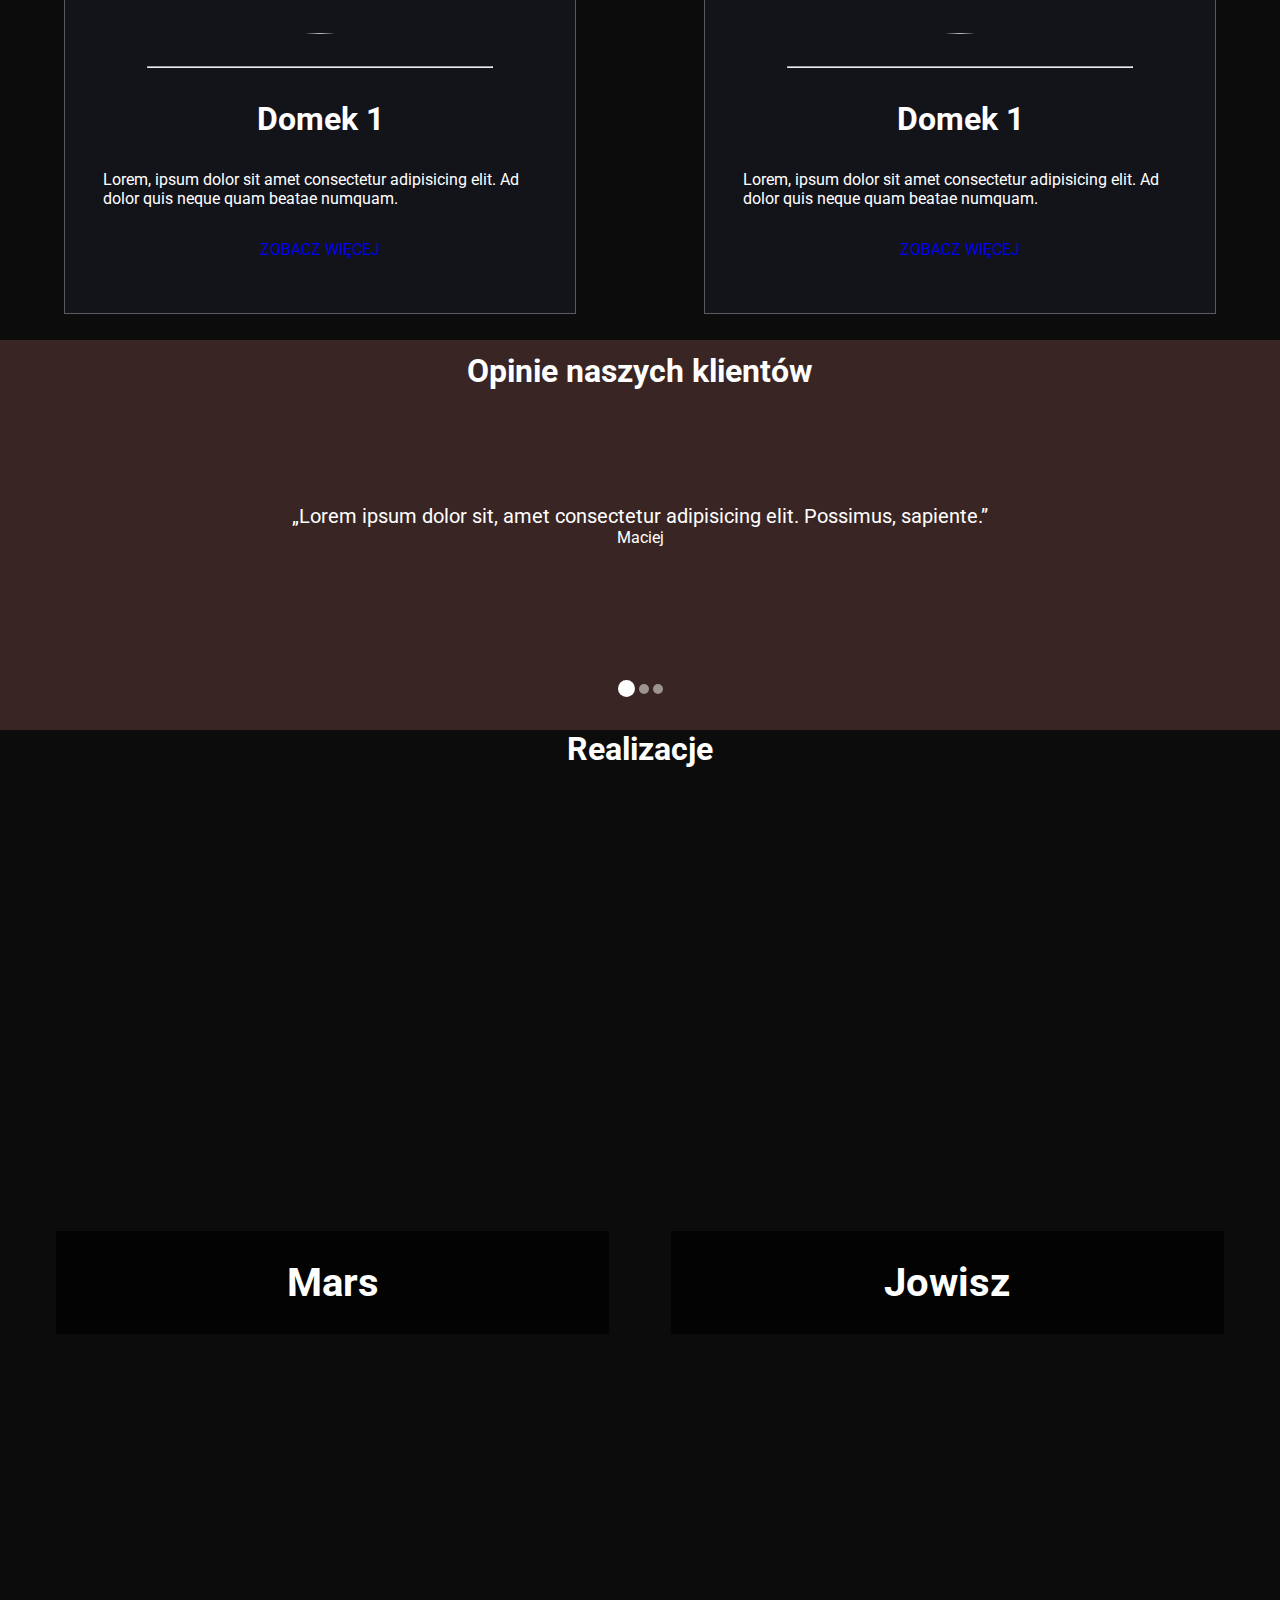
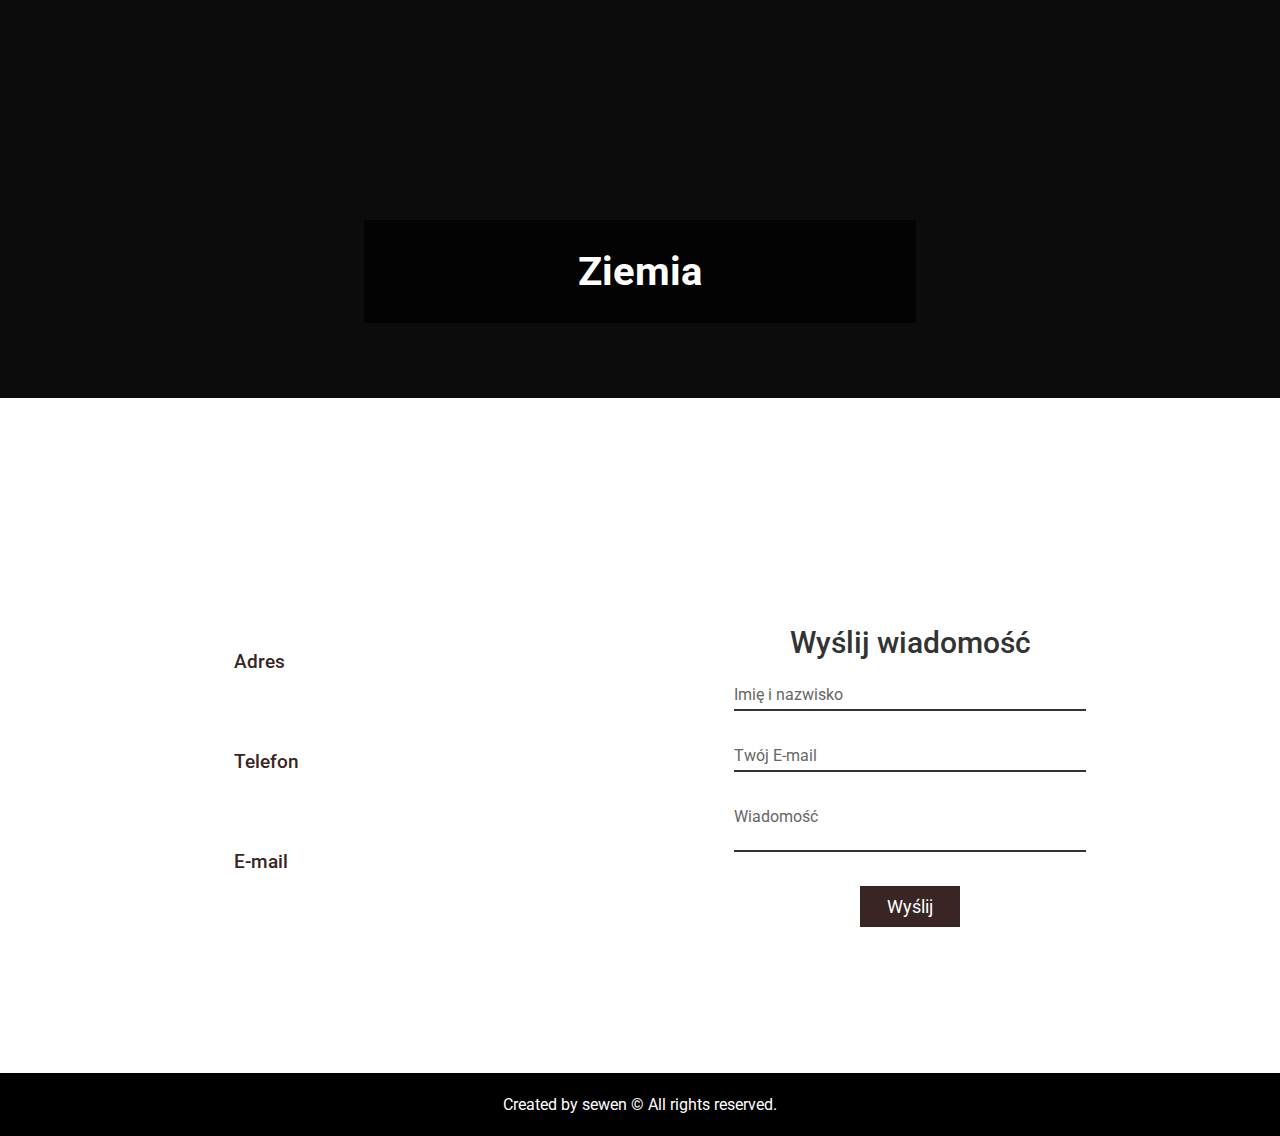
==== commit 31a730cd: "123" ====
--- a/index.html
+++ b/index.html
@@ -10,8 +10,9 @@
     <meta property="og:url" content="Adres strony"/>
     <title>Remex - domy drewniane na zamówienie</title>
     <!-- Fonts -->
-    <link rel='stylesheet' id='google-fonts-css'  href='https://fonts.googleapis.com/css?family=Roboto%7CAlata%7CRoboto+Condensed%7COswald%7CRoboto+Slab&#038;display=swap&#038;ver=5.5' type='text/css' media='all' />
-    <link href="https://fonts.googleapis.com/css2?family=Abel&family=Italianno&family=Montserrat&family=Oswald&display=swap" rel="stylesheet">
+    <link rel="preconnect" href="https://fonts.googleapis.com">
+    <link rel="preconnect" href="https://fonts.gstatic.com" crossorigin>
+    <link href="https://fonts.googleapis.com/css2?family=Roboto:wght@700&display=swap" rel="stylesheet">
     <!-- Styles -->
     <link rel="stylesheet" href="https://use.fontawesome.com/releases/v5.15.4/css/all.css" integrity="sha384-DyZ88mC6Up2uqS4h/KRgHuoeGwBcD4Ng9SiP4dIRy0EXTlnuz47vAwmeGwVChigm" crossorigin="anonymous"/>
     <link rel="stylesheet" href="styles/normalize.css">
@@ -22,7 +23,7 @@
     <!-- Menu -->
     <header>
       <nav id="menu" class="grid-item">
-          <a href="" class="logo"><img src="img/triangle2.png"></a>
+          <a href="" class="logo"><img src="img/logo-1.png"></a>
           <button class="menu-toggler">
               <span></span>
               <span></span>
--- a/styles/style.css
+++ b/styles/style.css
@@ -2,7 +2,7 @@
   margin: 0; 
   padding: 0;
   text-decoration: none;
-  font-family: "Roboto Slab", "sans-serif";
+  font-family: 'Roboto', sans-serif;
   box-sizing: border-box;
   outline: 0 !important;
   text-decoration: none !important;
@@ -26,7 +26,7 @@
     right: 40px;
     width: 40px;
     height: 40px;
-    background-color: #fcb15d;
+    background-color: #392624;
     border: none;
     box-shadow: 0px 0px 0px 1px rgba(0, 0, 0, 0.2);
     border-radius: 6px;
@@ -41,6 +41,7 @@
 }
 #go2Top:hover {
     line-height: 20px !important;
+    background-color: #684743;
 }
 /* Scrollbar */
 ::-webkit-scrollbar{
@@ -80,7 +81,7 @@
   font-family: "Roboto Slab", "sans-serif";
 }
 .logo img {
-  height: 6vh;
+  height: 9vh;
   width: auto;
 }
 .menu-toggler{
@@ -112,7 +113,7 @@
   font-weight: 200;
 }
 .navbar-menu a:hover{
-  color: #f0932b;
+  color: #392624;
 }
 @media screen and (max-width: 980px){
   .home h1 {
@@ -128,7 +129,7 @@
     position: fixed;
     height: 100vh;
     width: 85%;
-    background: #0c0c0c;
+    background: #392624;
     right: -98%;
     top: 0;
     max-width: 400px;
@@ -190,7 +191,7 @@
 }
 #home .btn {
   color: white;
-  background-color: #f0932b;
+  background-color: #392624;
   padding: 3% 6% 3% 6%;
   text-transform: uppercase;
   font-size: 14px;
@@ -200,14 +201,14 @@
   transition: .3s;
 }
 #home .btn:hover {
-  background-color: #fcb15d;
+  background-color: #684743;
   padding: 3% 8% 3% 8%;
 }
 /* Header */
 /* Portfolio info */
 #portfolio-info {
   height: 30vh;
-  background-color: #f0932b;
+  background-color: #392624;
   display: flex;
   flex-direction: row;
   justify-content: center;
@@ -385,14 +386,14 @@
   display: flex;
   justify-content: center;
   flex-direction: column;
-  background-color: #f0932b;
+  background-color: #392624;
   color: white;
   padding: 1%;
   text-align: center;
 }
 .slideshow-container {
   position: relative;
-  background: #f0932b;
+  background: #392624;
 }
 .mySlides {
   display: none;
@@ -409,7 +410,7 @@
 .dot-container {
   text-align: center;
   padding: 20px;
-  background: #f0932b;
+  background: #392624;
   display: flex;
   justify-content: center;
   align-items: center;
@@ -480,7 +481,7 @@
   display: flex;
   justify-content: center;
   align-items: center;
-  background: rgba(0, 0, 0, 0.6);
+  background: rgba(0, 0, 0, 0.7);
   height: 80px;
   width: 43.2%;
   color: white;
@@ -528,15 +529,15 @@
 .info a {
   justify-content: center;
   align-items: center;
-  color: #f0932b;
+  color: #392624;
   font-size: 15px;
-  border: 1px solid #f0932b;
+  border: 1px solid #392624;
   border-radius: 6px;
   padding: 2% 4%;
   transition: .6s
 }
 .info a:hover {
-  background-color: #f0932b;
+  background-color: #392624;
   color: #fff;
 }
 .article-content:hover > .info {
@@ -653,7 +654,7 @@
 }
 .container .contactInfo .box .text h3 {
   font-weight: 500;
-  color: #f0932b;
+  color: #392624;
 }
 .contactForm {
   width: 40%;
@@ -702,7 +703,7 @@
 .contactForm .inputBox input[type="submit"]
 {
   width: 100px;
-  background: #f0932b;
+  background: #392624;
   color: #fff;
   border: none;
   cursor: pointer;
@@ -712,7 +713,7 @@
 }
 .contactForm .inputBox input[type="submit"]:hover
 {
-  background-color: #fcb15d;
+  background-color: #684743;
   width: 130px;
 }
 @media (max-width: 991px) {
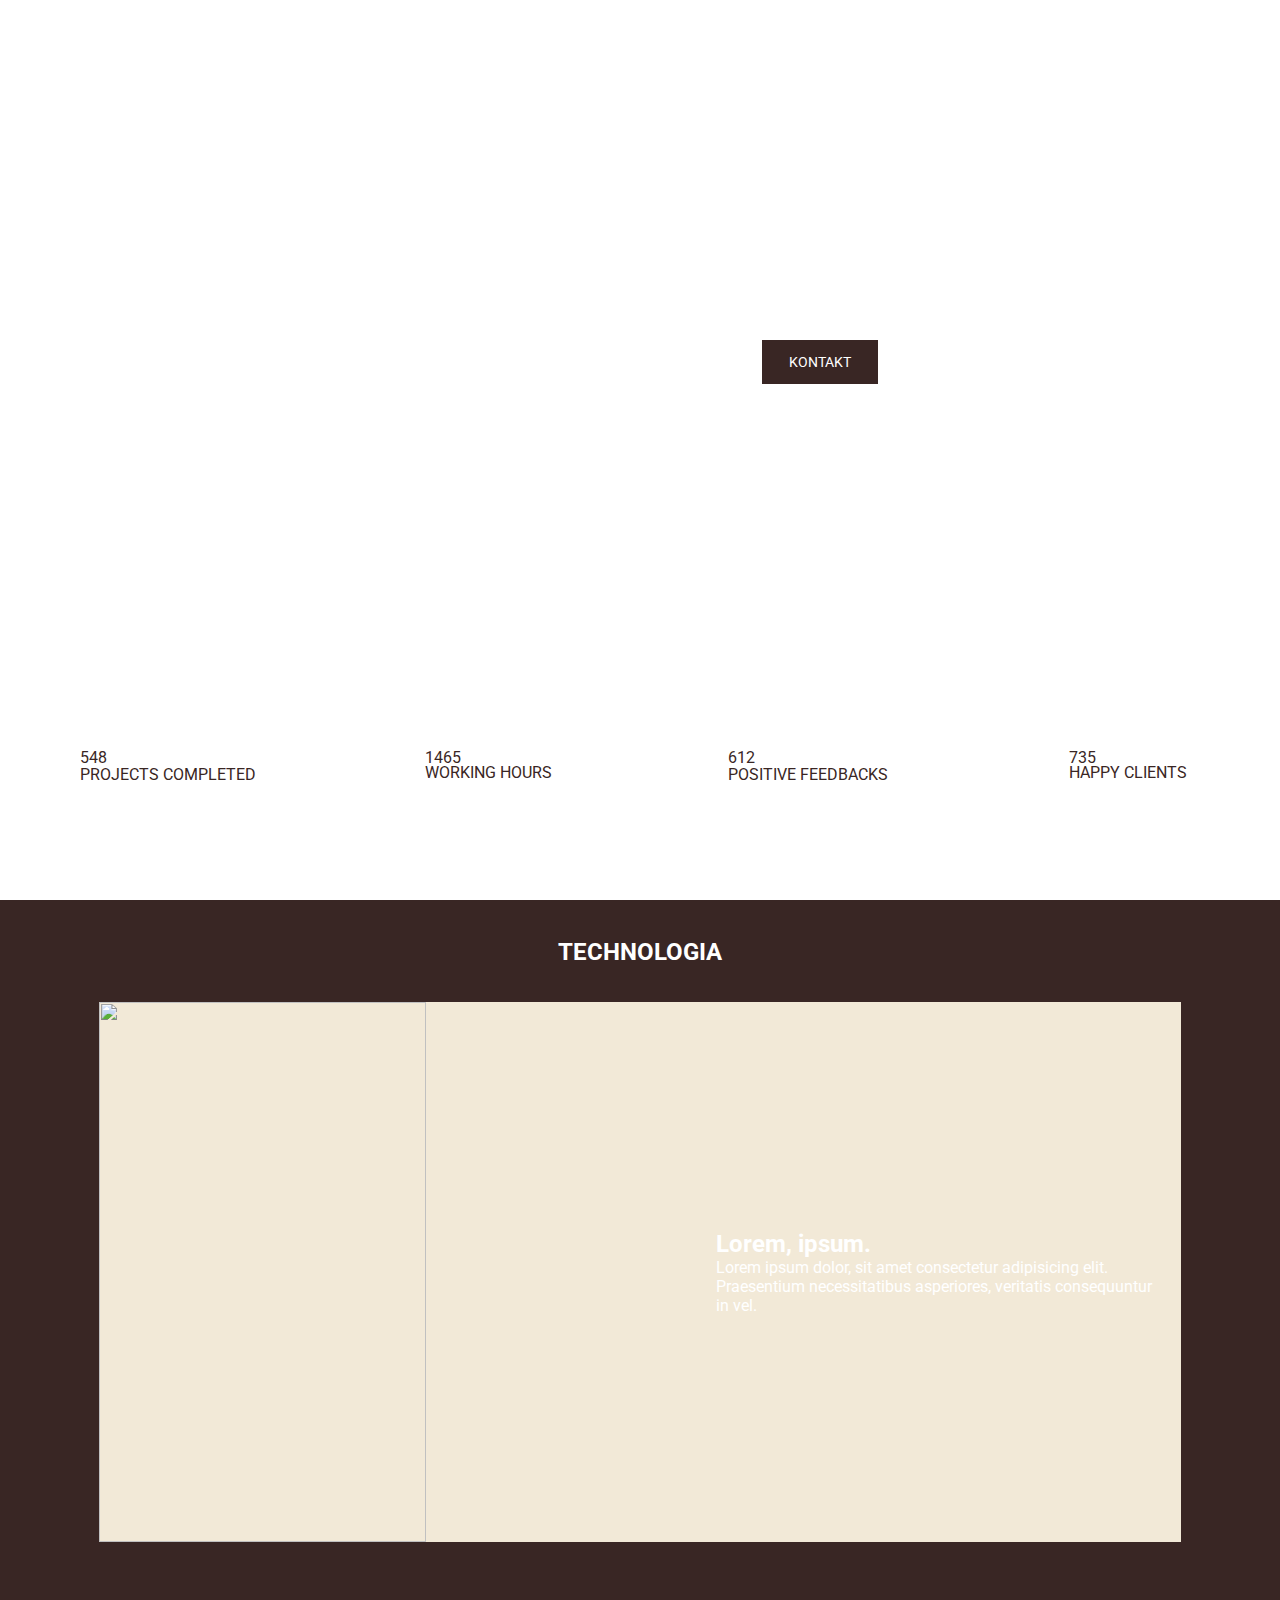
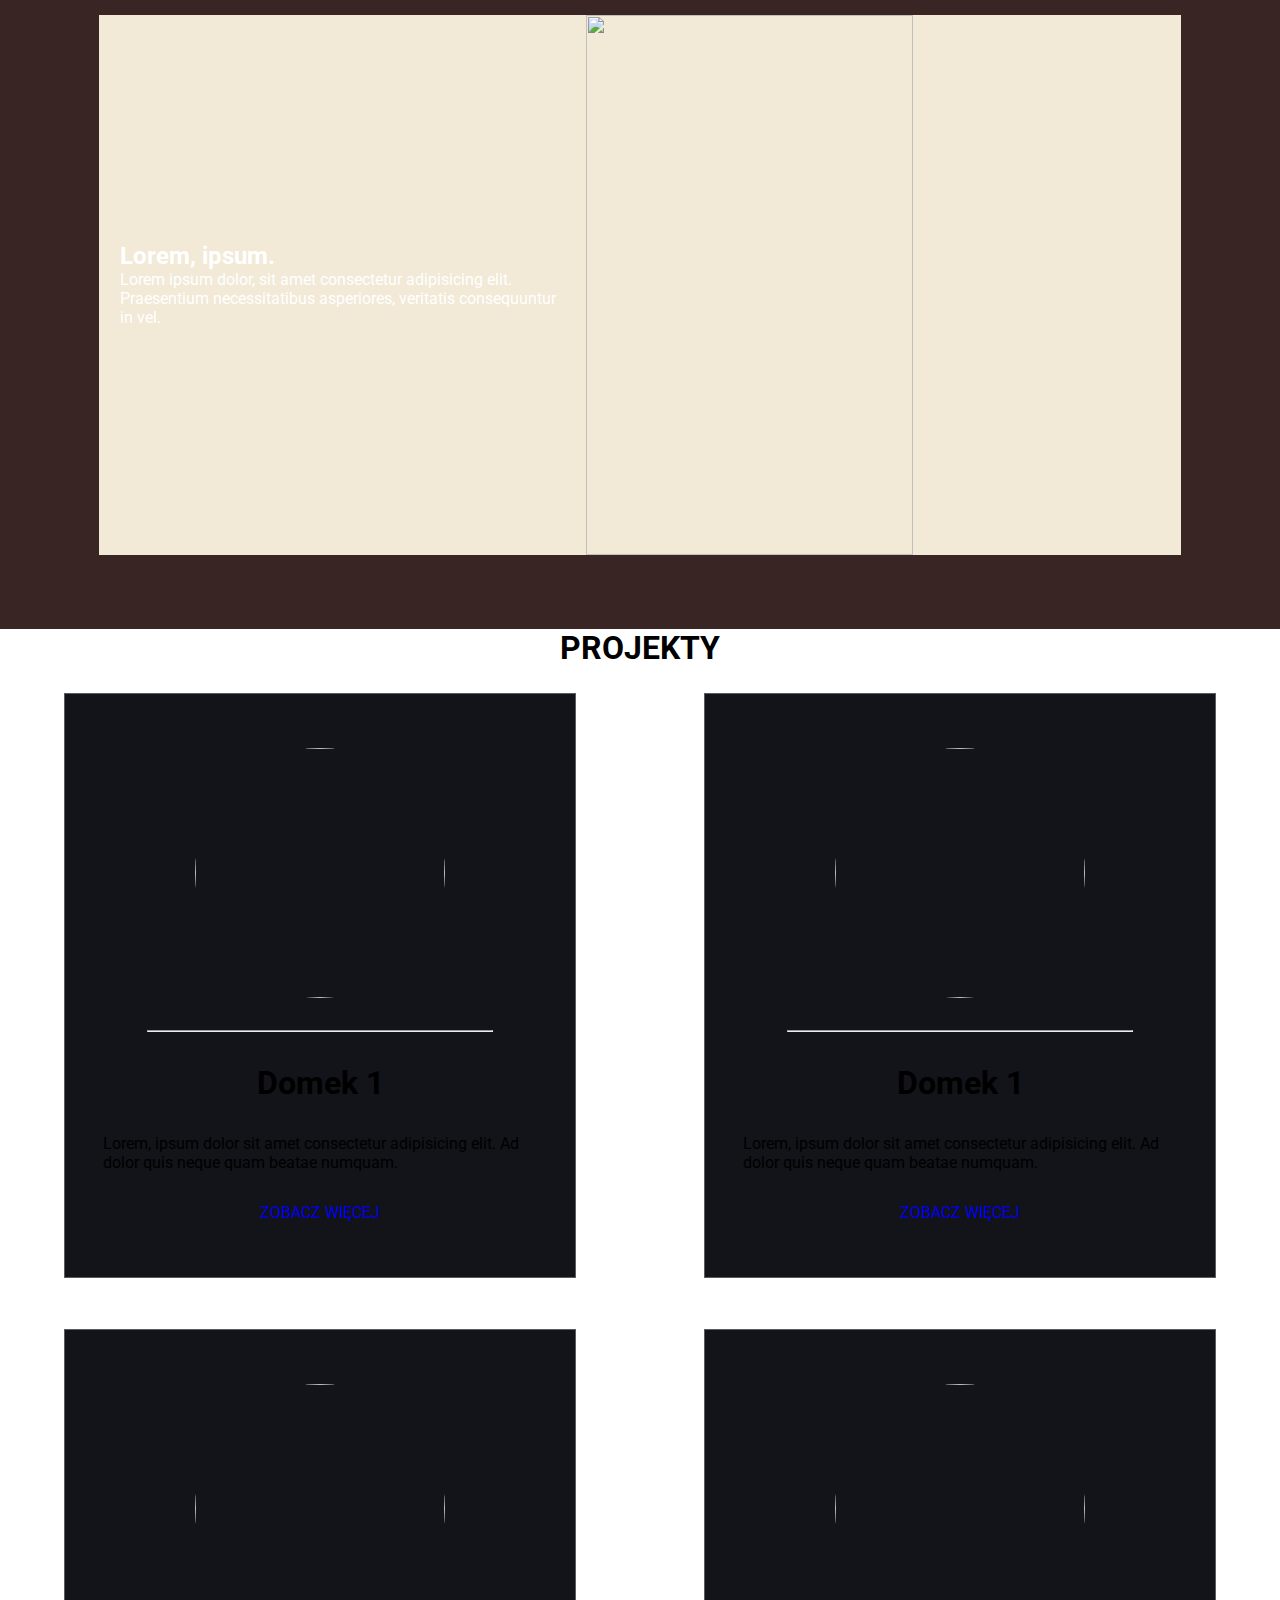
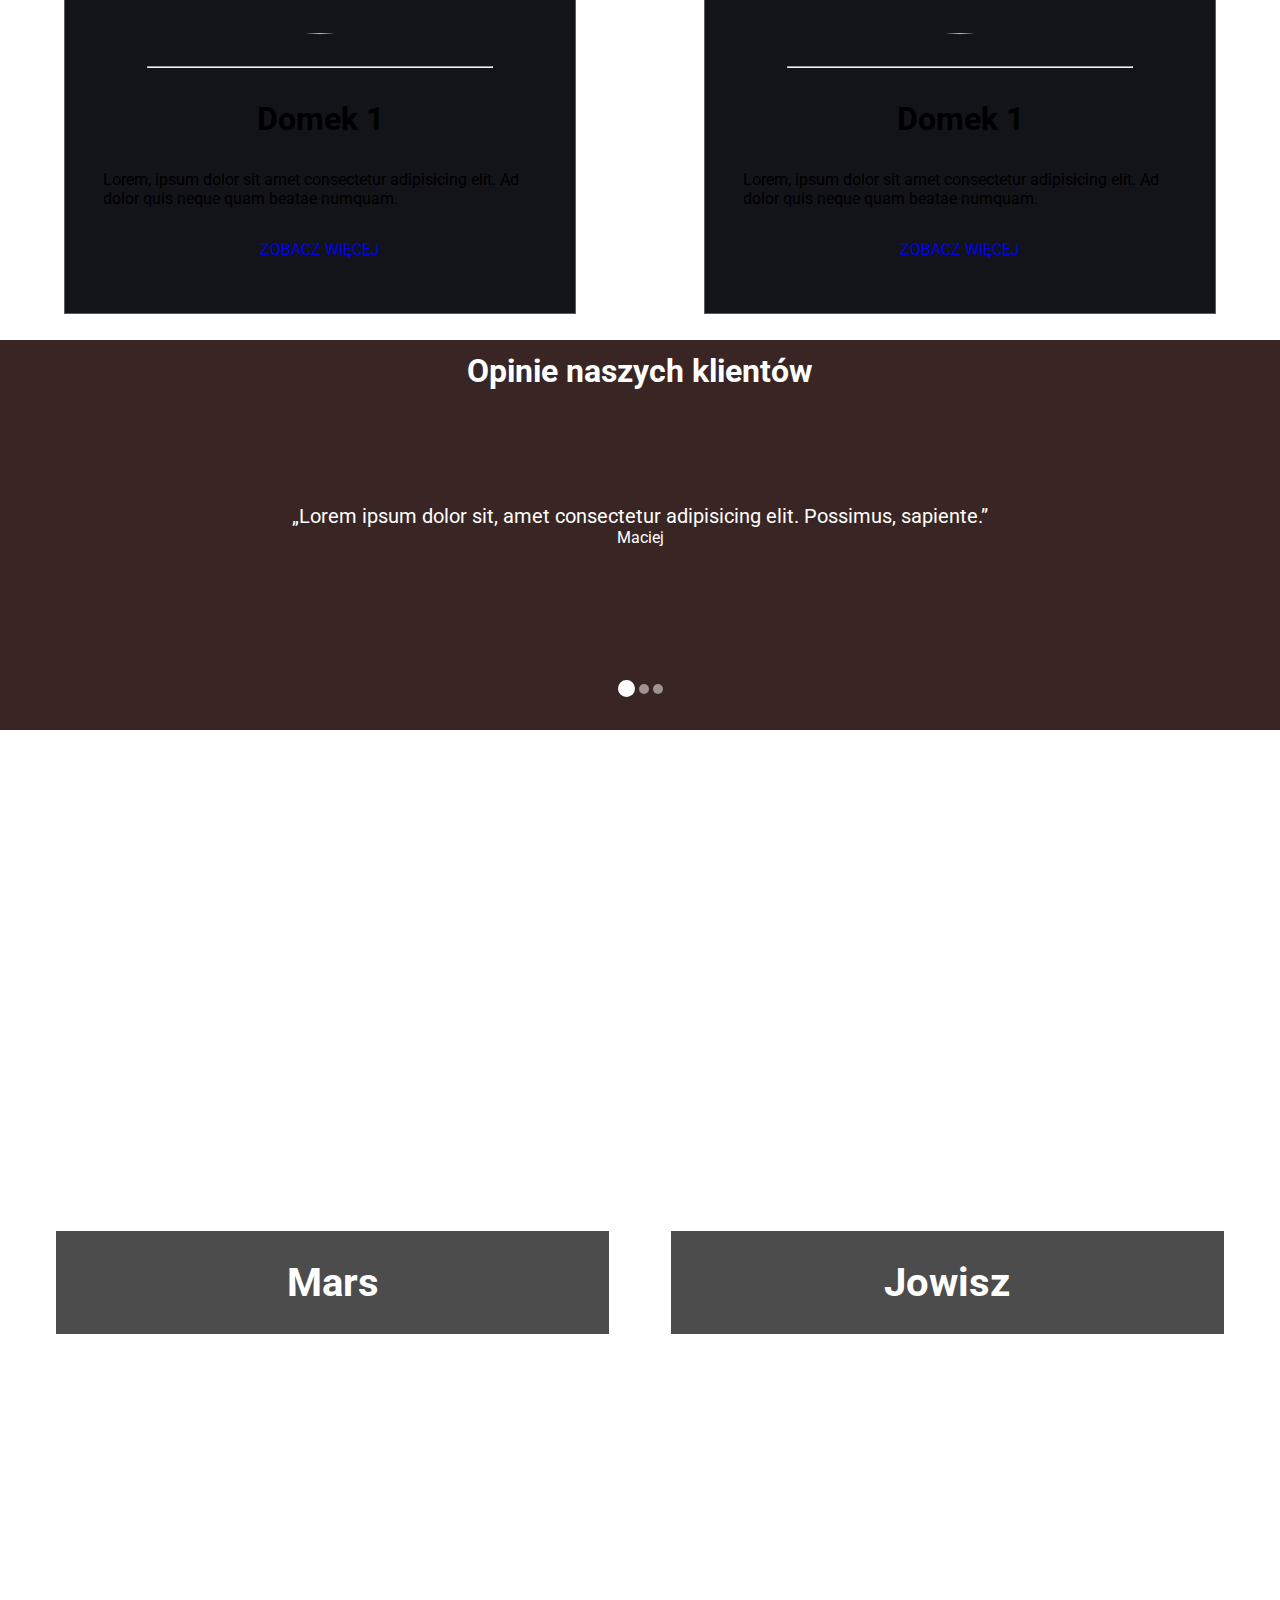
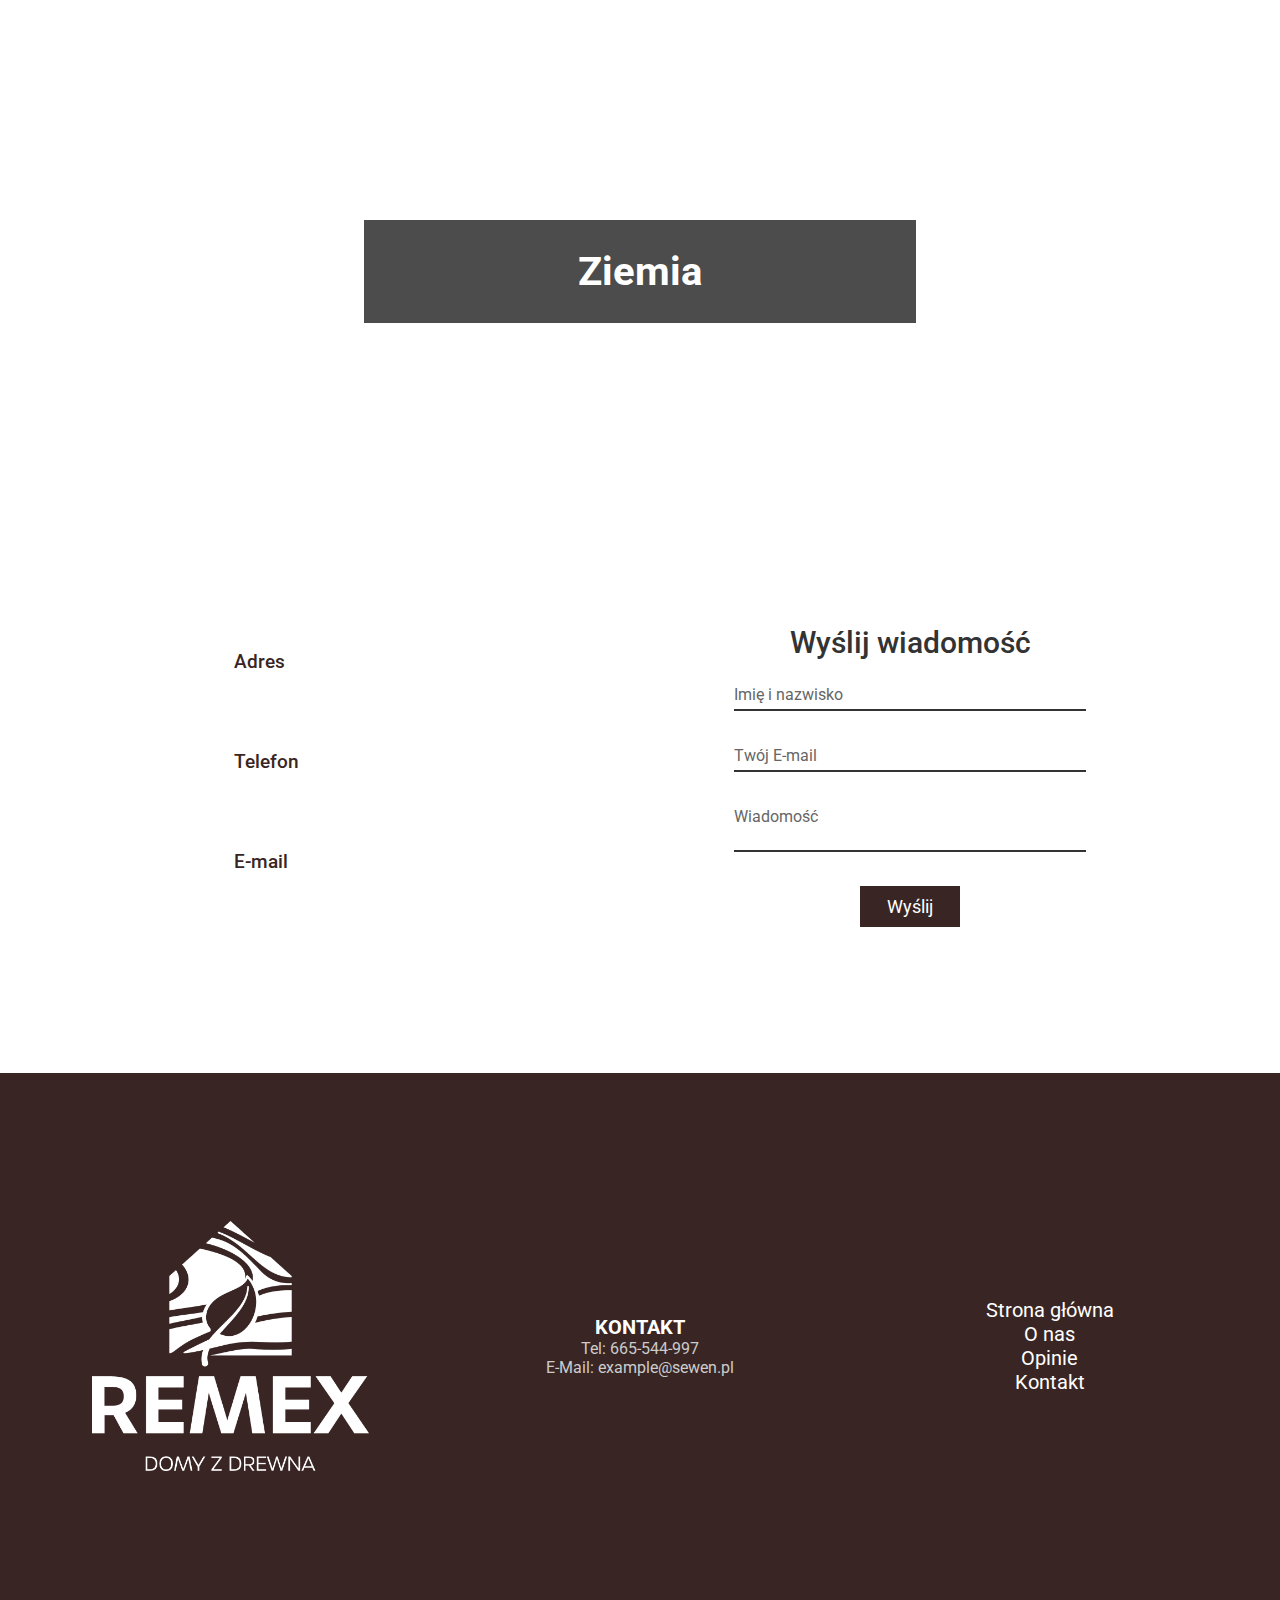
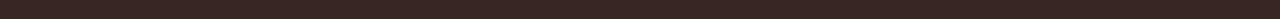
==== commit fa907ed6: "123" ====
--- a/index.html
+++ b/index.html
@@ -23,7 +23,7 @@
     <!-- Menu -->
     <header>
       <nav id="menu" class="grid-item">
-          <a href="" class="logo"><img src="img/logo-1.png"></a>
+          <a href="" class="logo"><img src="img/logo-poziom-bialy.png"></a>
           <button class="menu-toggler">
               <span></span>
               <span></span>
@@ -84,15 +84,15 @@
     <section id="technology">
       <h2>TECHNOLOGIA</h2>
       <section class="about-main-container">
-        <img src="img/bg.jpg" class="animate__animated animate__fadeInLeft">
-        <div class="about-container-content animate__animated animate__fadeInRight">
+        <img src="img/bg.jpg">
+        <div class="about-container-content">
           <h2>Lorem, ipsum.</h2>
           <p>Lorem ipsum dolor, sit amet consectetur adipisicing elit. Praesentium necessitatibus asperiores, veritatis consequuntur in vel.</p>
         </div>
       </section>
       <section class="about-main-container row-reverse">
-        <img src="img/bg.jpg" class="animate__animated animate__fadeInLeft">
-        <div class="about-container-content animate__animated animate__fadeInRight">
+        <img src="img/bg.jpg">
+        <div class="about-container-content">
           <h2>Lorem, ipsum.</h2>
           <p>Lorem ipsum dolor, sit amet consectetur adipisicing elit. Praesentium necessitatibus asperiores, veritatis consequuntur in vel.</p>
         </div>
@@ -264,7 +264,22 @@
           </div>
         </div>
       </section>
-    <footer>Created by sewen &#169; All rights reserved.</footer>
+      <footer>
+        <div class="footer-box">
+          <img src="img/logo-1.png">
+        </div>
+        <div class="footer-box">
+          <h2>KONTAKT</h2>
+          <p>Tel: 665-544-997</p>
+          <p>E-Mail: example@sewen.pl</p>
+        </div>
+        <div class="footer-box">
+          <a href="#home">Strona główna</a>
+          <a href="#main">O nas</a>
+          <a href="#reviews">Opinie</a>
+          <a href="#contact">Kontakt</a>
+        </div>
+      </footer>
     <!-- Contact, footer -->
 
     <!-- Main -->
--- a/styles/style.css
+++ b/styles/style.css
@@ -9,7 +9,7 @@
 }
 html{
   scroll-behavior: smooth;
-  font-family: "Roboto Slab", "sans-serif";
+  font-family: "Roboto", "sans-serif" !important;
 }
 input::-webkit-outer-spin-button,
 input::-webkit-inner-spin-button {
@@ -81,7 +81,7 @@
   font-family: "Roboto Slab", "sans-serif";
 }
 .logo img {
-  height: 9vh;
+  height: 6vh;
   width: auto;
 }
 .menu-toggler{
@@ -208,14 +208,14 @@
 /* Portfolio info */
 #portfolio-info {
   height: 30vh;
-  background-color: #392624;
+  background-color: #FFFFFF;
   display: flex;
   flex-direction: row;
   justify-content: center;
   align-items: center;
 }
 .info-box {
-  color: white;
+  color: #392624;
   width: 25%;
   height: 30vh;
   display: flex;
@@ -224,7 +224,7 @@
 }
 .info-box p {
   margin-top: 3.5%;
-  color: white;
+  color: #392624;
   line-height: 7px;
 }
 .info-inside {
@@ -260,8 +260,8 @@
   align-items: center;
   flex-direction: column;
   padding: 3%;
-  background-color: #0c0c0c;
-  color: white;
+  background-color: #392624;
+  color: #FFFFFF;
   height: 100%;
 }
 .about-main-container {
@@ -270,7 +270,7 @@
   display: flex;
   justify-content: center;
   align-items: center;
-  background-color: #13131a;
+  background-color: #F2E9D7;
   margin: 3%;
 }
 .about-main-container {
@@ -279,8 +279,11 @@
   display: flex;
   justify-content: center;
   align-items: center;
-  background-color: #13131a;
+  background-color: #F2E9D7;
   margin: 3%;
+}
+.about-main-container h2, .about-main-container p {
+  color: #FFFFFF;
 }
 .row-reverse {
   flex-direction: row-reverse;
@@ -322,8 +325,8 @@
   display: flex;
   justify-content: center;
   align-items: center;
-  background-color: #0c0c0c;
-  color:white;
+  background-color: #FFFFFF;
+  color: black;
   flex-direction: column;
   min-height: 100vh;
 }
@@ -445,7 +448,7 @@
   justify-content: center;
   align-items: center;
   flex-direction: column;
-  background-color: #0c0c0c;
+  background-color: #FFFFFF;
   color: white;
 }
 .articles {
@@ -464,7 +467,7 @@
   flex-wrap: wrap;
   align-items: center;
   height: 100%;
-  background-color: #0c0c0c !important;
+  background-color: #FFFFFF !important;
   color: white;
   padding: 2%;
 }
@@ -736,12 +739,49 @@
   }
 }
 footer {
-  color: white;
-  background-color: black !important;
-  display: flex;
-  justify-content: center;
-  align-items: center;
-  height: 7vh;
+  padding: 2%;
+  background-color: #392624 !important;
+  min-height: 55vh;
+  display: flex;
+  justify-content: space-evenly;
+  align-items: center;
+}
+footer img {
+  height: 250px;
+  width: auto;
+}
+.footer-box {
+  height: 55vh;
+  width: 33.3%;
+  display: flex;
+  justify-content: center;
+  align-items: center;
+  flex-direction: column;
   text-align: center;
 }
+.footer-box h2 {
+  font-size: 20px;
+  color: white;
+}
+.footer-box p {
+  color: #ccc;
+}
+.footer-box a {
+  text-decoration: none;
+  color: white;
+  font-size: 20px;
+  transition: .3s;
+}
+.footer-box a:hover {
+  color: var(--main-color);
+}
+@media screen and (max-width: 780px) {
+  footer {
+      flex-direction: column;
+  }
+  .footer-box {
+      height: auto;
+      width: 100%;
+  }
+}
 /* Stopka kontakt */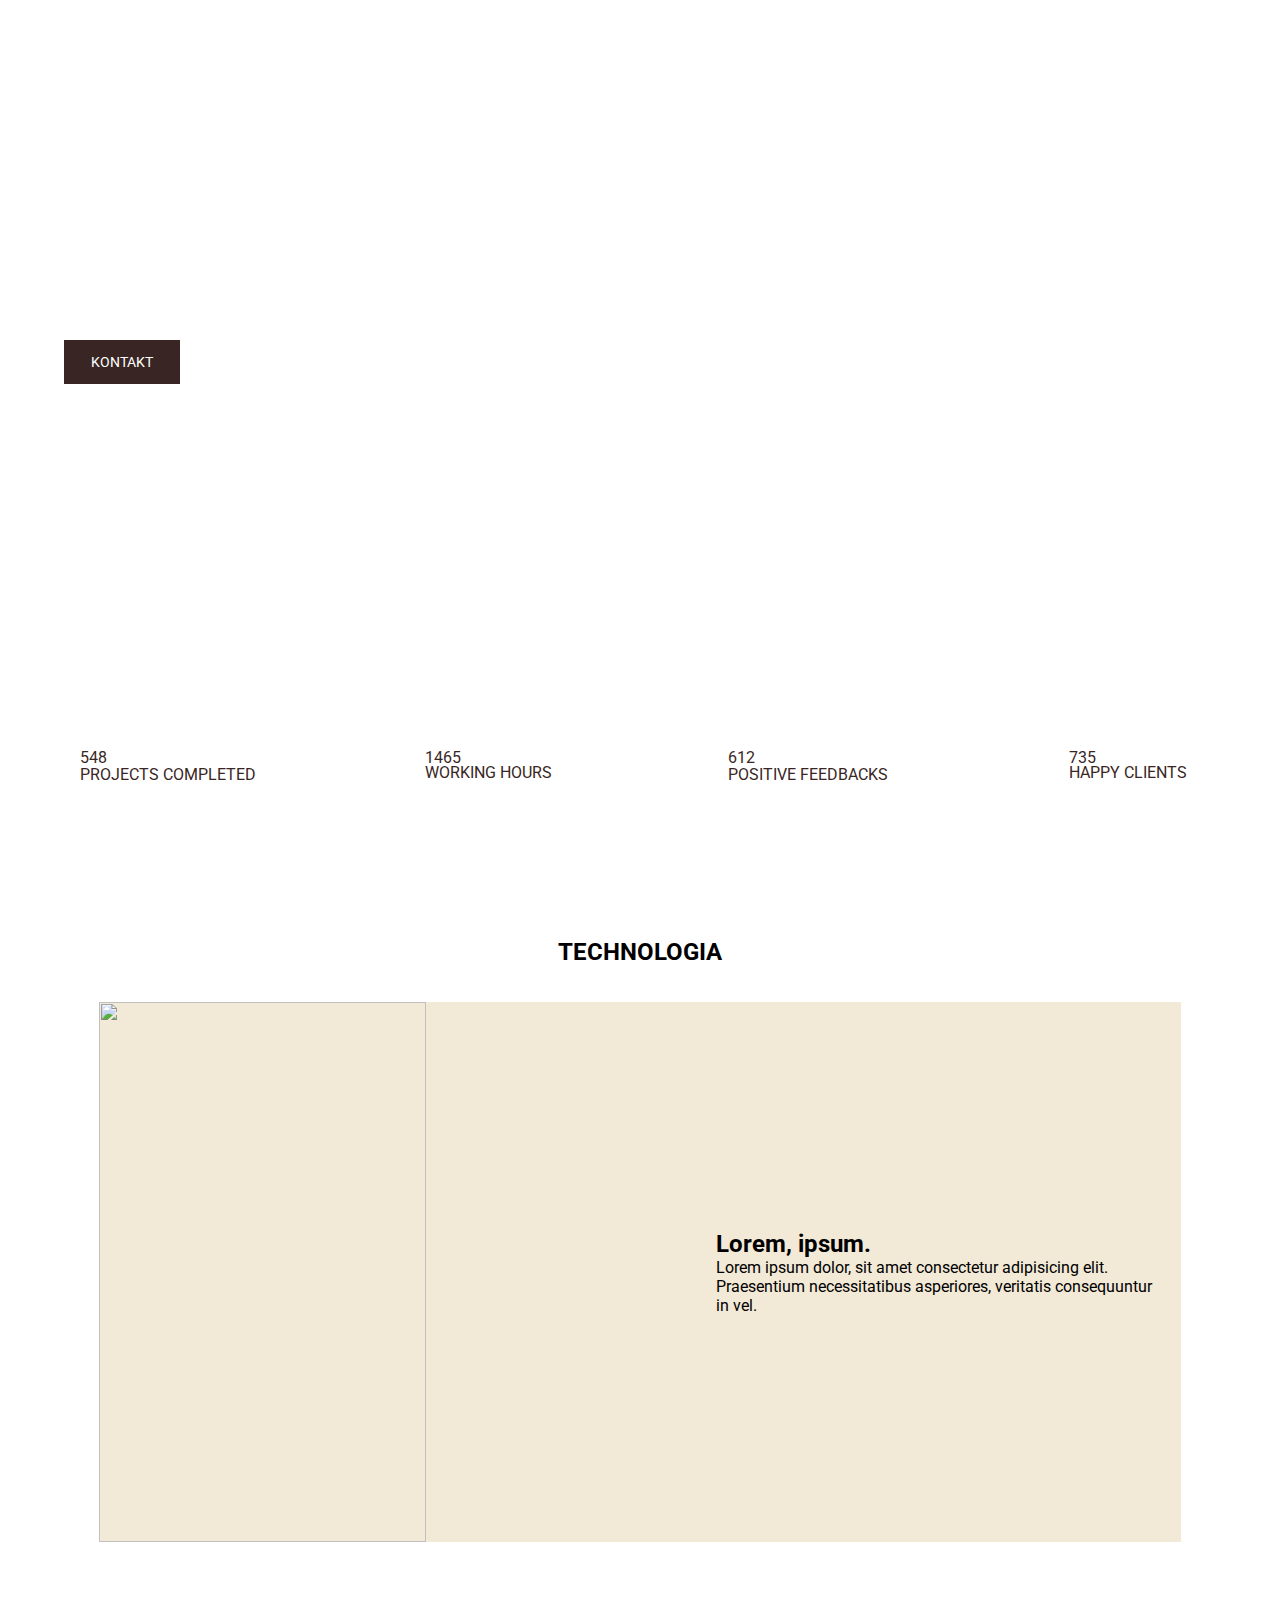
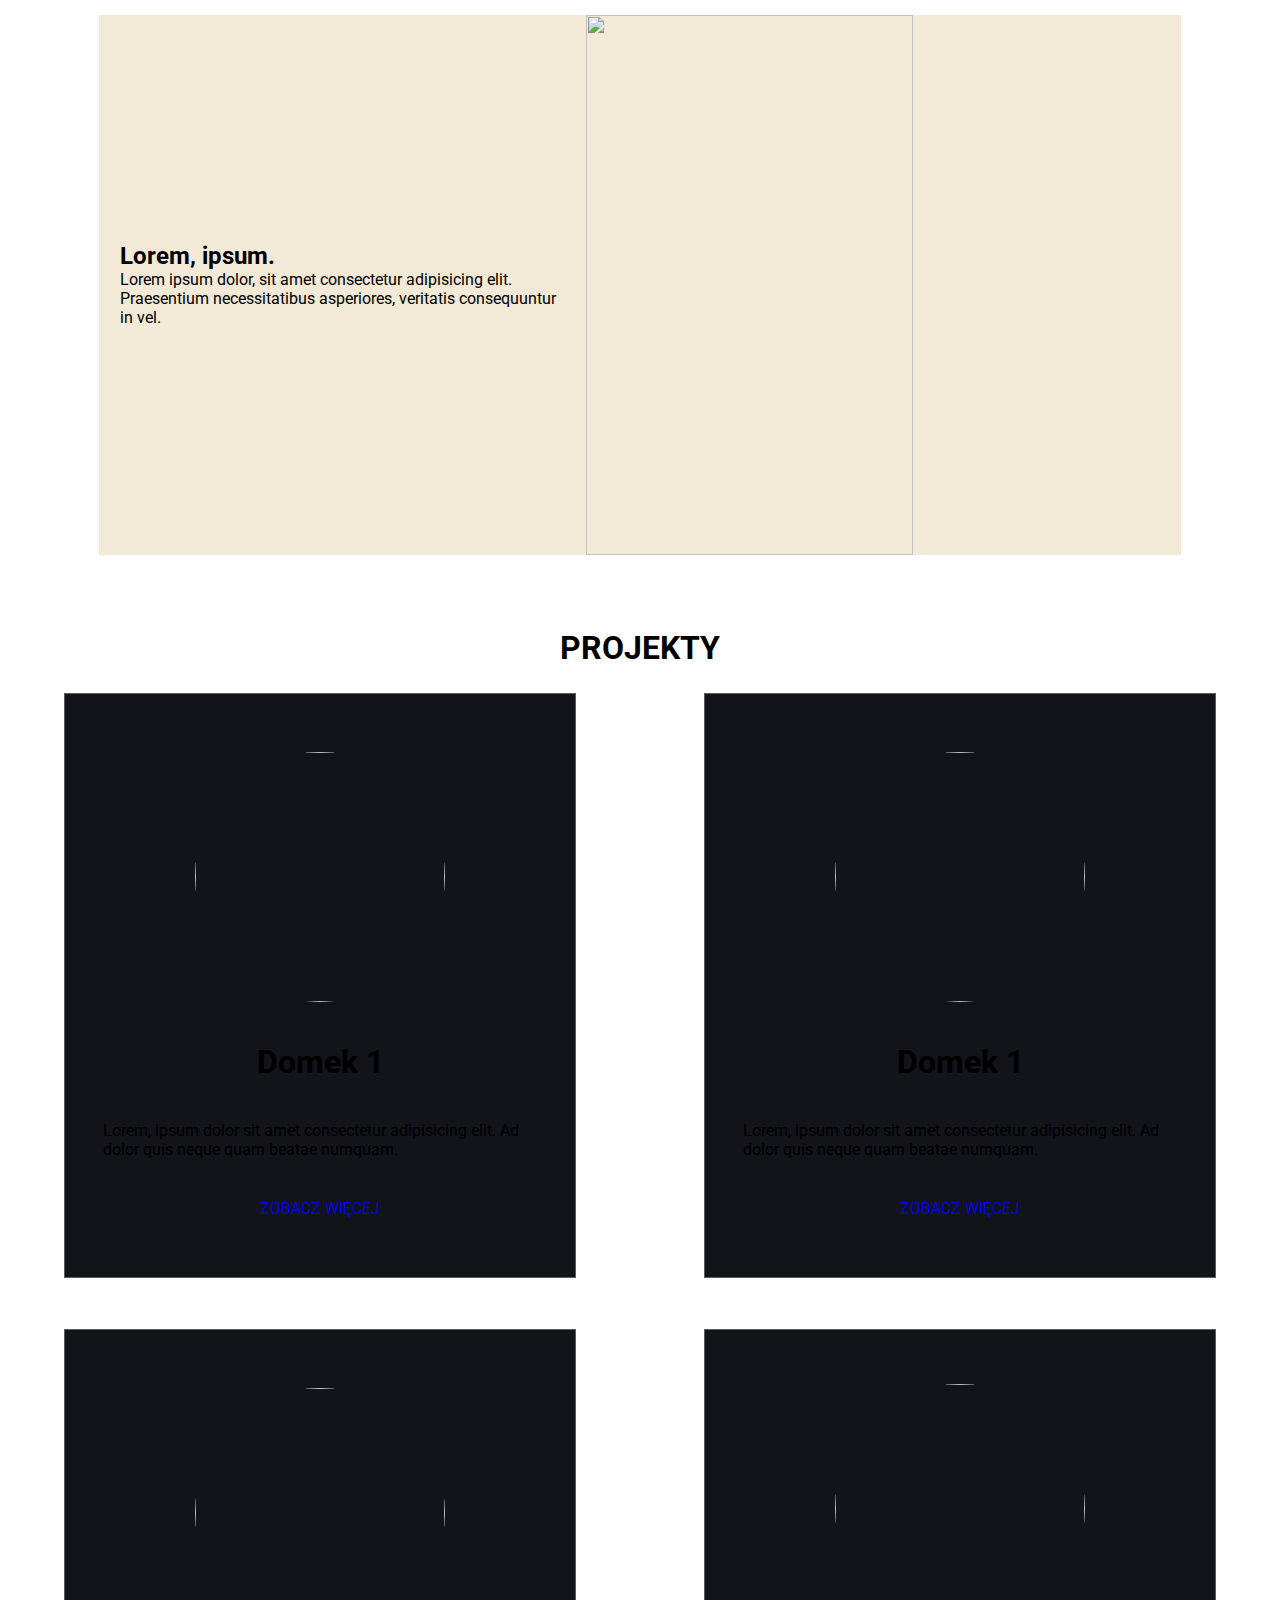
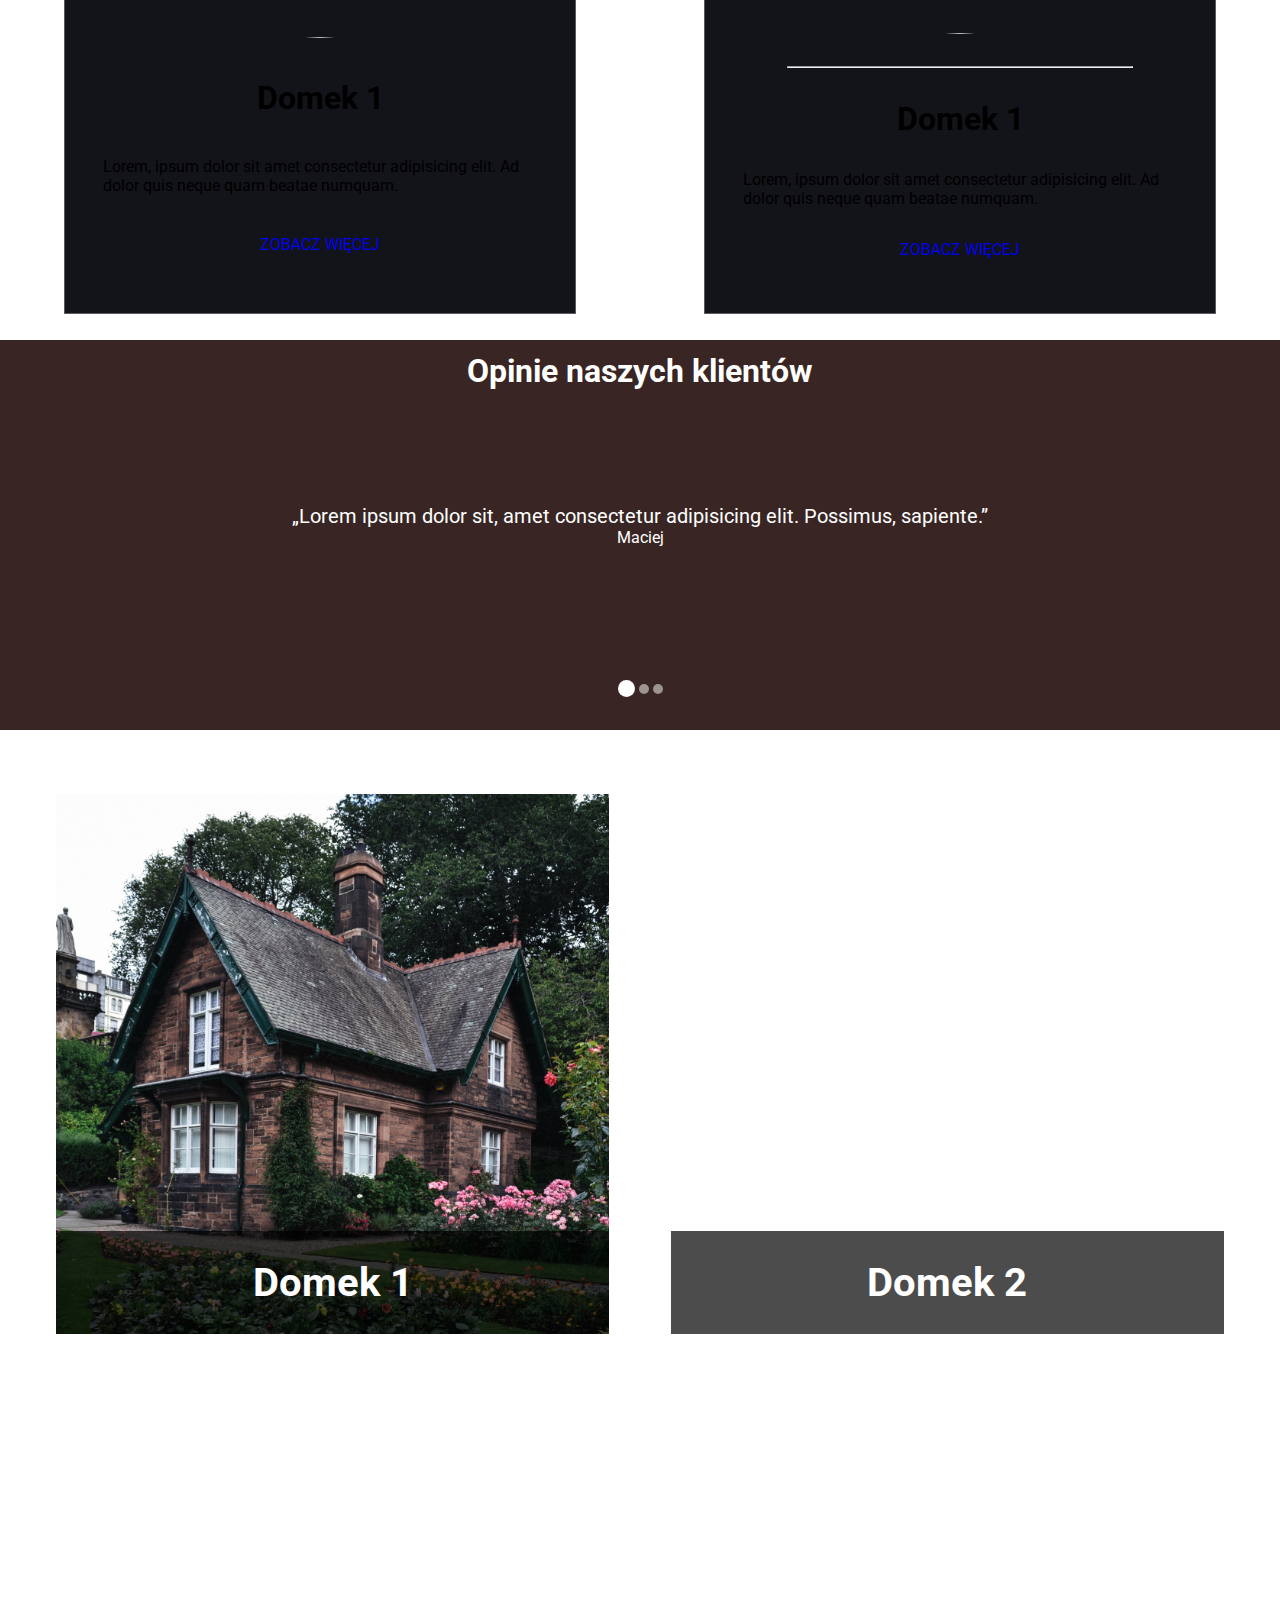
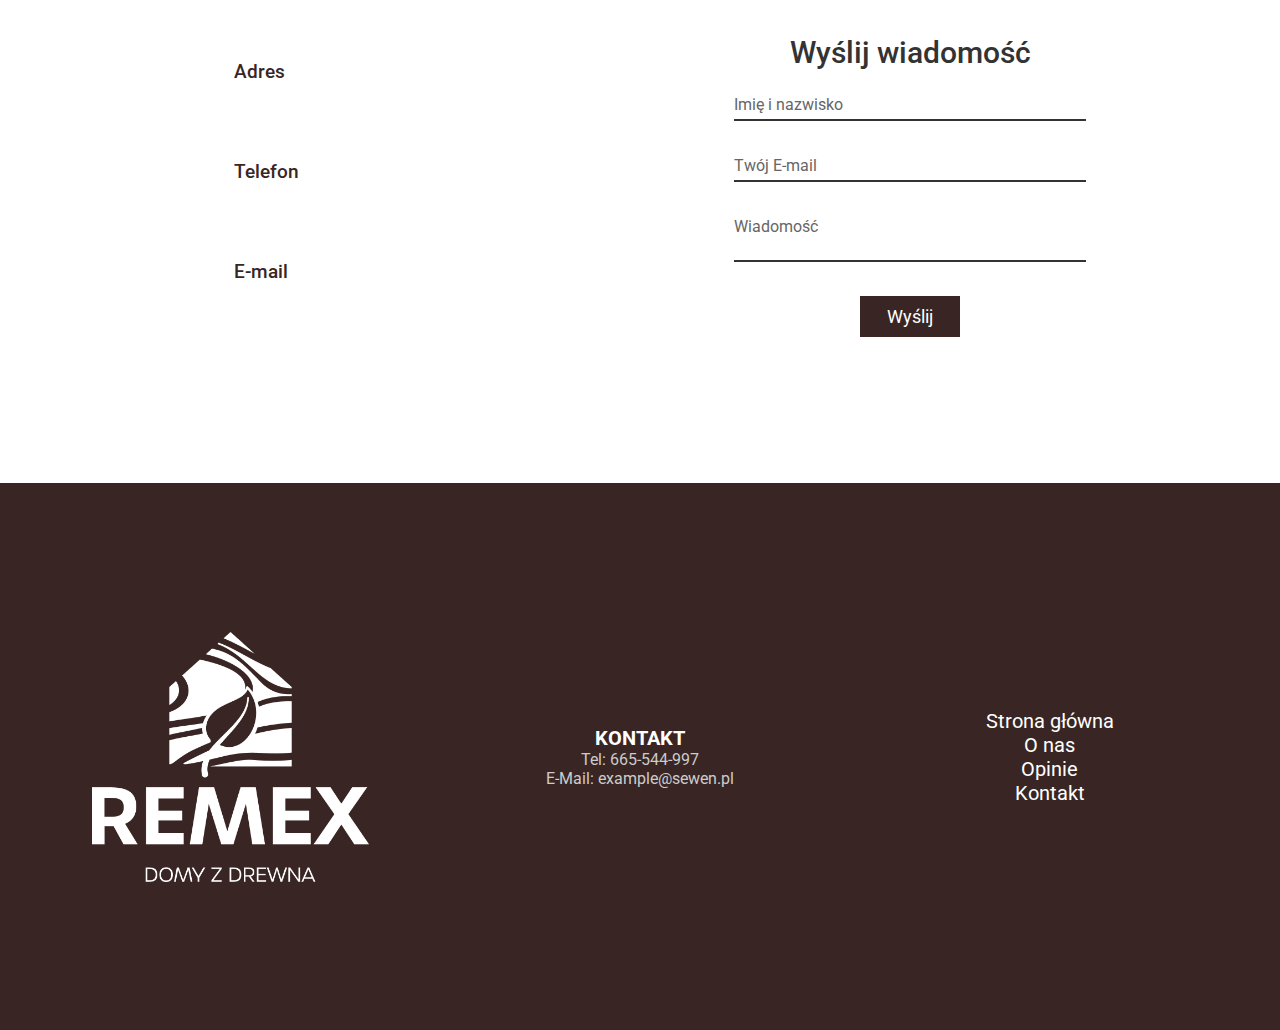
==== commit 88c7141e: "123" ====
--- a/index.html
+++ b/index.html
@@ -84,14 +84,14 @@
     <section id="technology">
       <h2>TECHNOLOGIA</h2>
       <section class="about-main-container">
-        <img src="img/bg.jpg">
+        <img src="img/domek1.jpg">
         <div class="about-container-content">
           <h2>Lorem, ipsum.</h2>
           <p>Lorem ipsum dolor, sit amet consectetur adipisicing elit. Praesentium necessitatibus asperiores, veritatis consequuntur in vel.</p>
         </div>
       </section>
       <section class="about-main-container row-reverse">
-        <img src="img/bg.jpg">
+        <img src="img/domek2.jpg">
         <div class="about-container-content">
           <h2>Lorem, ipsum.</h2>
           <p>Lorem ipsum dolor, sit amet consectetur adipisicing elit. Praesentium necessitatibus asperiores, veritatis consequuntur in vel.</p>
@@ -106,8 +106,7 @@
       <section class="projects-container">
         <!-- Project 1 -->
         <div class="project">
-            <img src="img/bg.jpg">
-          <hr>
+            <img src="img/background.jpg">
           <h1>Domek 1</h1>
           <p>Lorem, ipsum dolor sit amet consectetur adipisicing elit. Ad dolor quis neque quam beatae numquam.</p>
           <a href="article">ZOBACZ WIĘCEJ</a>
@@ -115,8 +114,7 @@
 
         <!-- Project 2 -->
         <div class="project">
-            <img src="img/bg.jpg">
-          <hr>
+            <img src="img/background.jpg">
           <h1>Domek 1</h1>
           <p>Lorem, ipsum dolor sit amet consectetur adipisicing elit. Ad dolor quis neque quam beatae numquam.</p>
           <a href="article">ZOBACZ WIĘCEJ</a>
@@ -124,8 +122,7 @@
 
          <!-- Project 3 -->
          <div class="project">
-          <img src="img/bg.jpg">
-          <hr>
+          <img src="img/background.jpg">
           <h1>Domek 1</h1>
           <p>Lorem, ipsum dolor sit amet consectetur adipisicing elit. Ad dolor quis neque quam beatae numquam.</p>
           <a href="article">ZOBACZ WIĘCEJ</a>
@@ -133,7 +130,7 @@
 
           <!-- Project 4 -->
          <div class="project">
-          <img src="img/bg.jpg">
+          <img src="img/background.jpg">
           <hr>
           <h1>Domek 1</h1>
           <p>Lorem, ipsum dolor sit amet consectetur adipisicing elit. Ad dolor quis neque quam beatae numquam.</p>
@@ -173,38 +170,28 @@
       <h1>Realizacje</h1>
       <article>
         <!-- Article 1 -->
-        <div style="background-image: url(https://wallpaperaccess.com/full/28496.jpg);" class="article-content">
+        <div style="background-image: url(img/article1.jpg);" class="article-content">
           <div class="slider">
-            <h1>Mars</h1>
+            <h1>Domek 1</h1>
           </div>
           <div class="info">
-          <h1>Mars</h1>
+          <h1>Domek 1</h1>
           <p>Lorem ipsum dolor, sit amet consectetur adipisicing elit. Eaque maxime deleniti voluptate voluptates repellat illum vero architecto dolor. Provident sapiente quis vel. Praesentium eum vero exercitationem molestiae animi, fugit architecto nisi dolore, magni nesciunt tempore voluptatum atque amet porro magnam.</p>
           <a href="">Czytaj dalej</a>
           </div>
         </div>
           <!-- Article 2 -->
-          <div style="background-image: url(https://wallpaperaccess.com/full/223952.jpg);" class="article-content">
+          <div style="background-image: url(img/domek1.jpg);" class="article-content">
             <div class="slider">
-              <h1>Jowisz</h1>
+              <h1>Domek 2</h1>
             </div>
             <div class="info">
-            <h1>Jowisz</h1>
+            <h1>Domek 2</h1>
             <p>Lorem ipsum dolor sit amet consectetur adipisicing elit. Ipsam minima recusandae error porro maiores, quidem eligendi magnam, accusamus perferendis assumenda, atque fugiat rerum pariatur? Necessitatibus repudiandae porro aperiam dolor rem, eum fuga et sequi, quasi nihil veritatis, labore velit autem atque! At obcaecati ratione aspernatur perferendis corporis, consequuntur dolore labore praesentium recusandae voluptates culpa incidunt sunt asperiores nam voluptas pariatur dolores necessitatibus optio illo error officiis tempore iste perspiciatis numquam.</p>
             <a href="">Czytaj dalej</a>
             </div>
           </div>
           <!-- Article 3 -->
-          <div style="background-image: url(https://www.wykop.pl/cdn/c3201142/comment_s81Irwb6qqDEDESSo50eW57dZflwTaqc,w1200h627f.jpg);" class="article-content">
-            <div class="slider">
-              <h1>Ziemia</h1>
-            </div>
-            <div class="info">
-            <h1>Ziemia</h1>
-            <p>Lorem ipsum dolor sit amet consectetur adipisicing elit. Sit debitis reiciendis, ratione aliquam suscipit impedit eveniet? Quis cumque maiores laboriosam nisi, fugit, quisquam ut deleniti totam, iste rem vel porro! Quod, rem. Dolore cupiditate eveniet sit necessitatibus, nihil illum est quod aliquid eius a distinctio minus cumque rem eos ex labore? Sit nihil cumque dolorum molestiae pariatur reprehenderit? Quidem vel velit, excepturi nulla modi eos quisquam consequatur quaerat consequuntur reprehenderit ad exercitationem illo dolores? Dicta, sint reprehenderit rerum soluta error numquam natus placeat obcaecati. Ea, quae eum? Debitis quam asperiores libero non quod explicabo, quo quas. Rem aspernatur totam quas!</p>
-            <a href="">Czytaj dalej</a>
-            </div>
-          </div>
       </article>
     </section>
     <!-- Realizations -->
--- a/styles/style.css
+++ b/styles/style.css
@@ -172,13 +172,14 @@
 /* Header */
 header {
   height: 70vh;
-  background: url(https://picsum.photos/seed/picsum/1920/1080) no-repeat center;
+  background: url(../img/background.jpg) no-repeat center;
   background-size: cover;
   background-attachment: fixed;
   display: flex;
   text-align: center;
-  justify-content: flex-end;
-}
+  justify-content: flex-start;
+}
+
 #home {
   display: flex;
   justify-content: flex-start;
@@ -260,8 +261,8 @@
   align-items: center;
   flex-direction: column;
   padding: 3%;
-  background-color: #392624;
-  color: #FFFFFF;
+  background-color: #FFFFFF;
+  color: black;
   height: 100%;
 }
 .about-main-container {
@@ -273,17 +274,8 @@
   background-color: #F2E9D7;
   margin: 3%;
 }
-.about-main-container {
-  width: 90%;
-  height: 60vh;
-  display: flex;
-  justify-content: center;
-  align-items: center;
-  background-color: #F2E9D7;
-  margin: 3%;
-}
 .about-main-container h2, .about-main-container p {
-  color: #FFFFFF;
+  color: black;
 }
 .row-reverse {
   flex-direction: row-reverse;
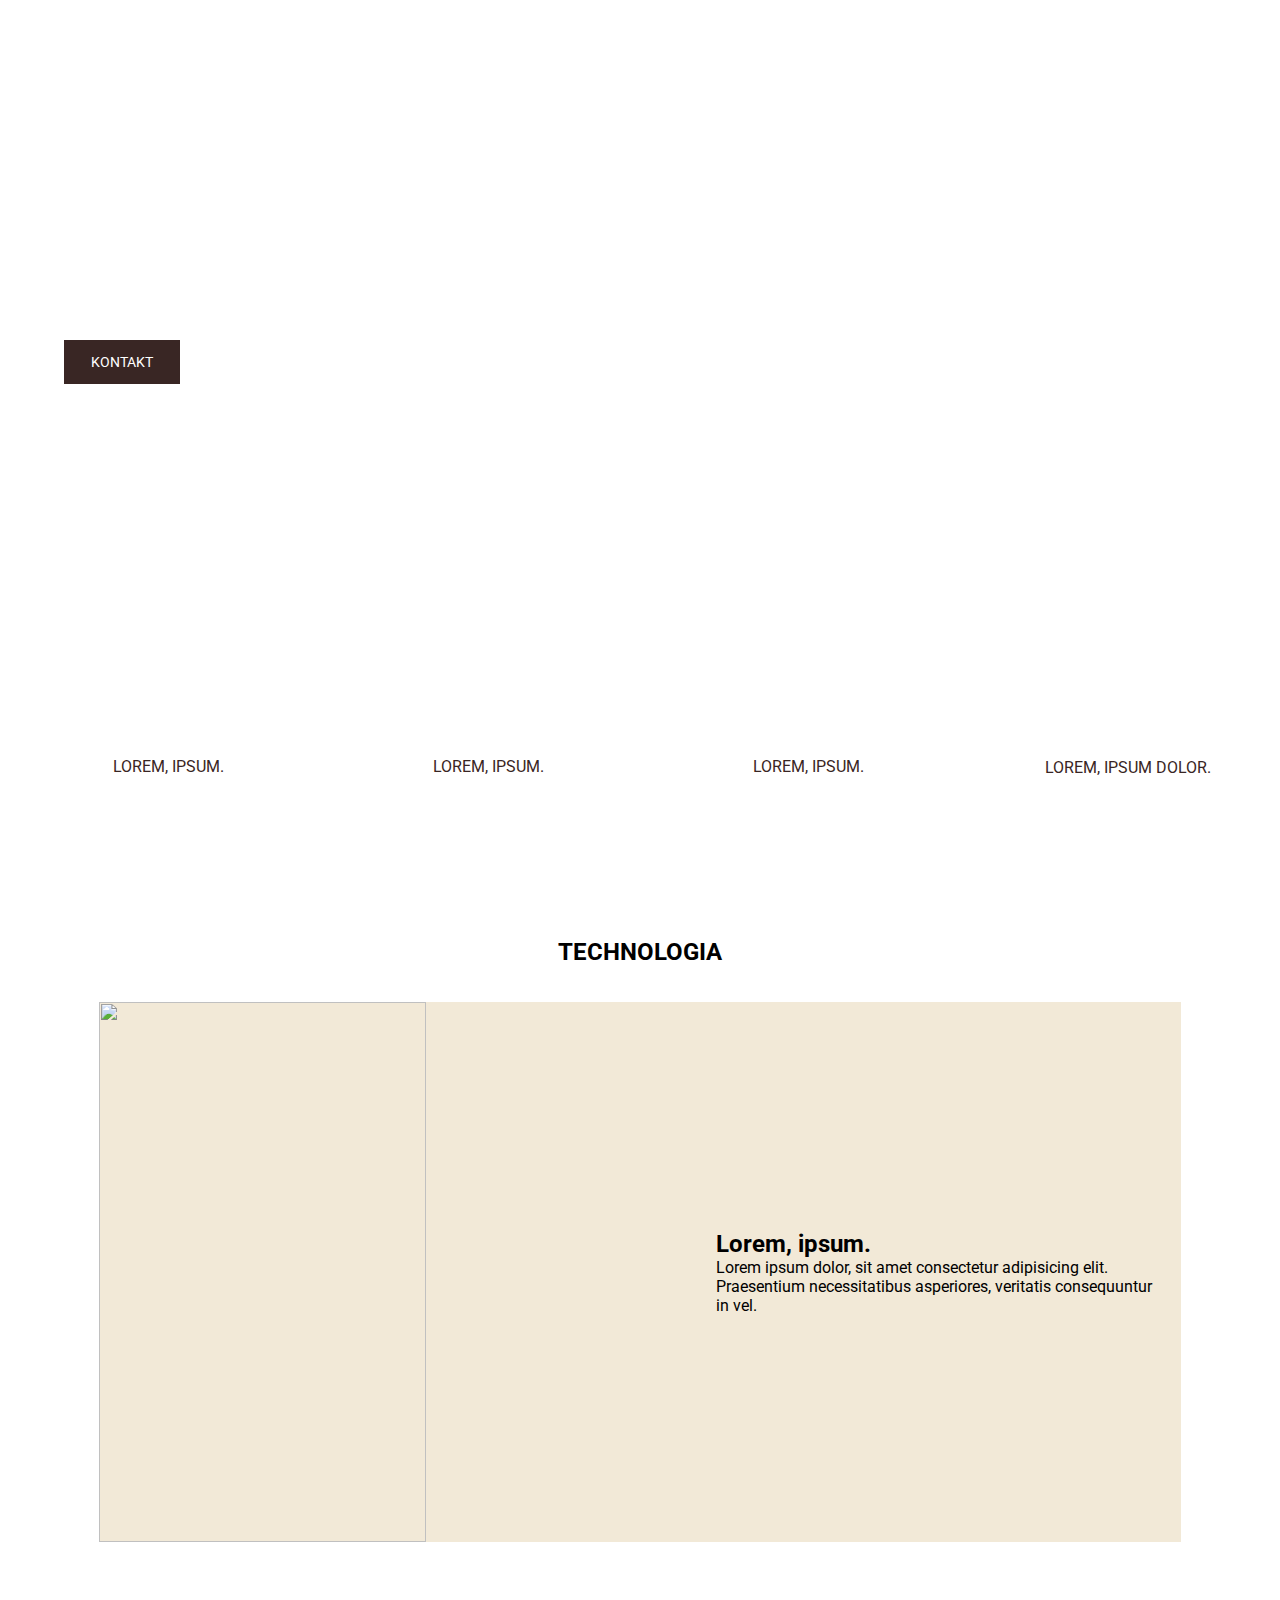
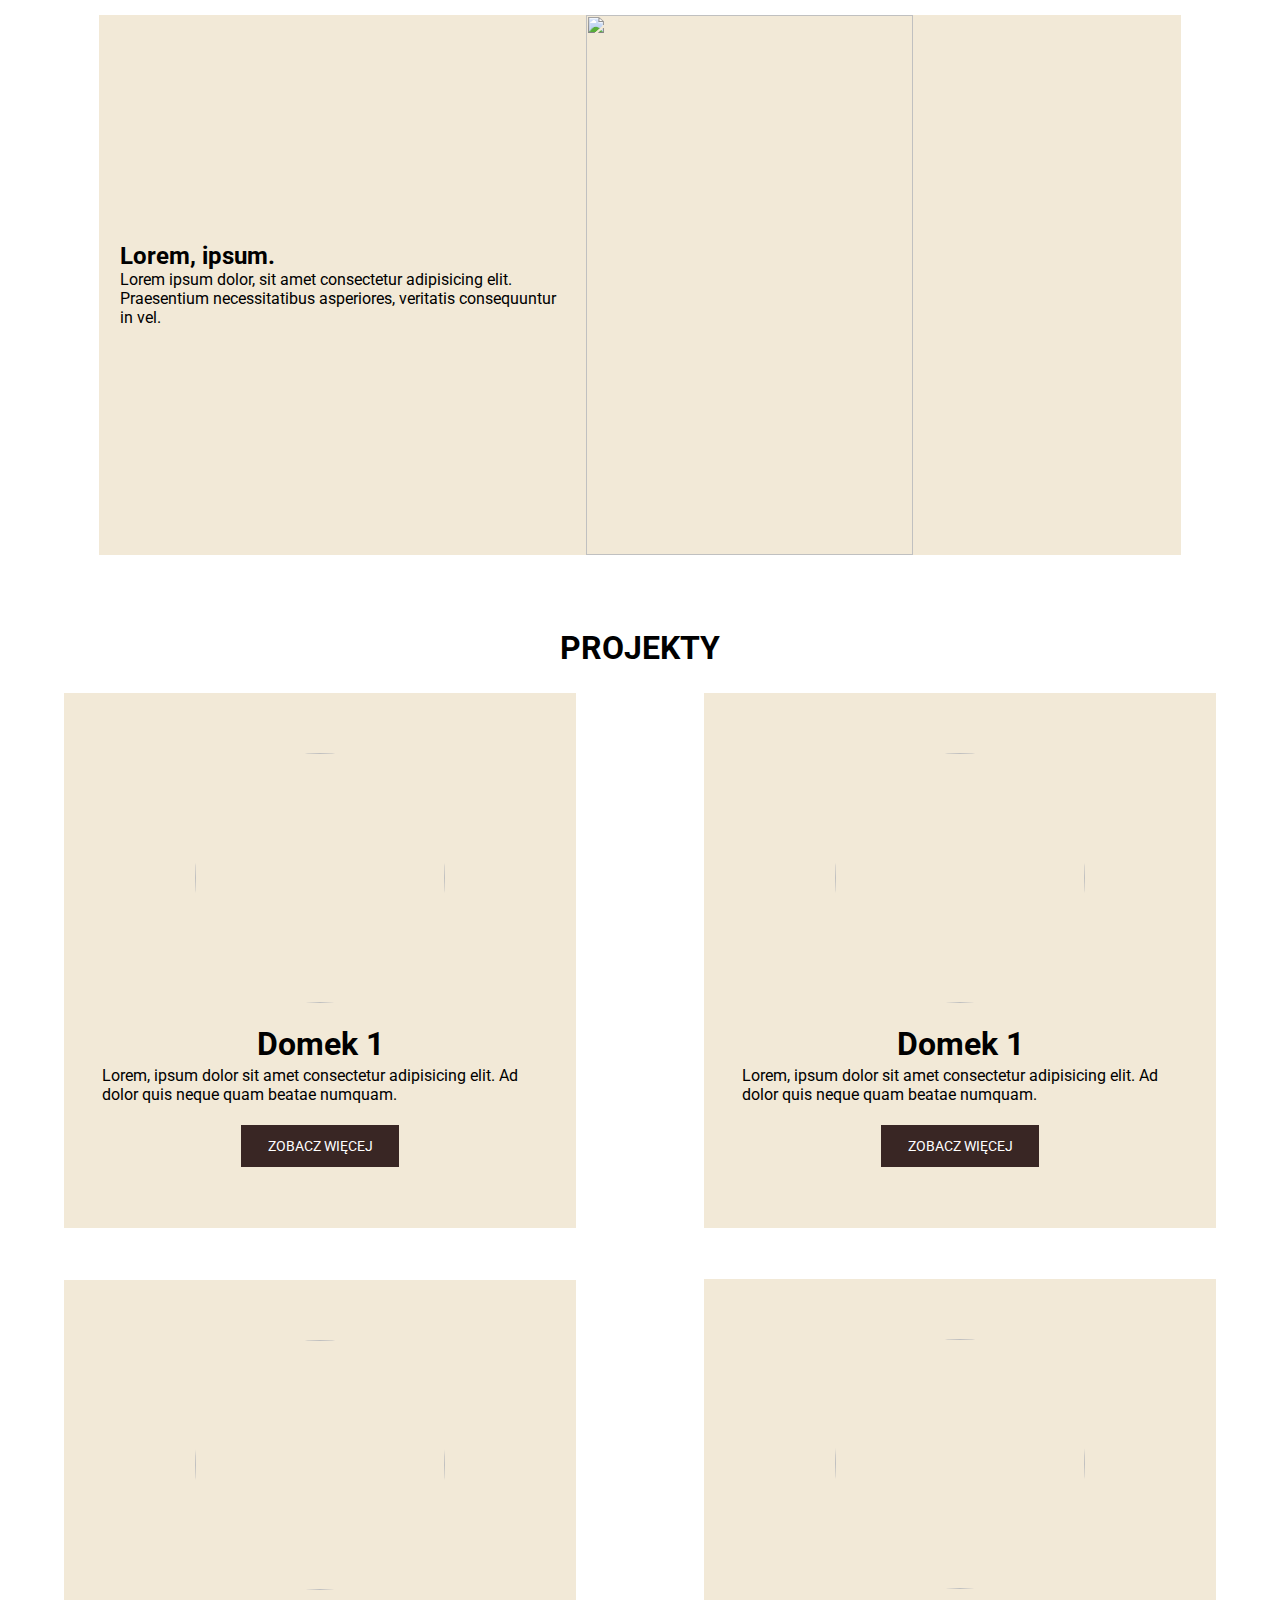
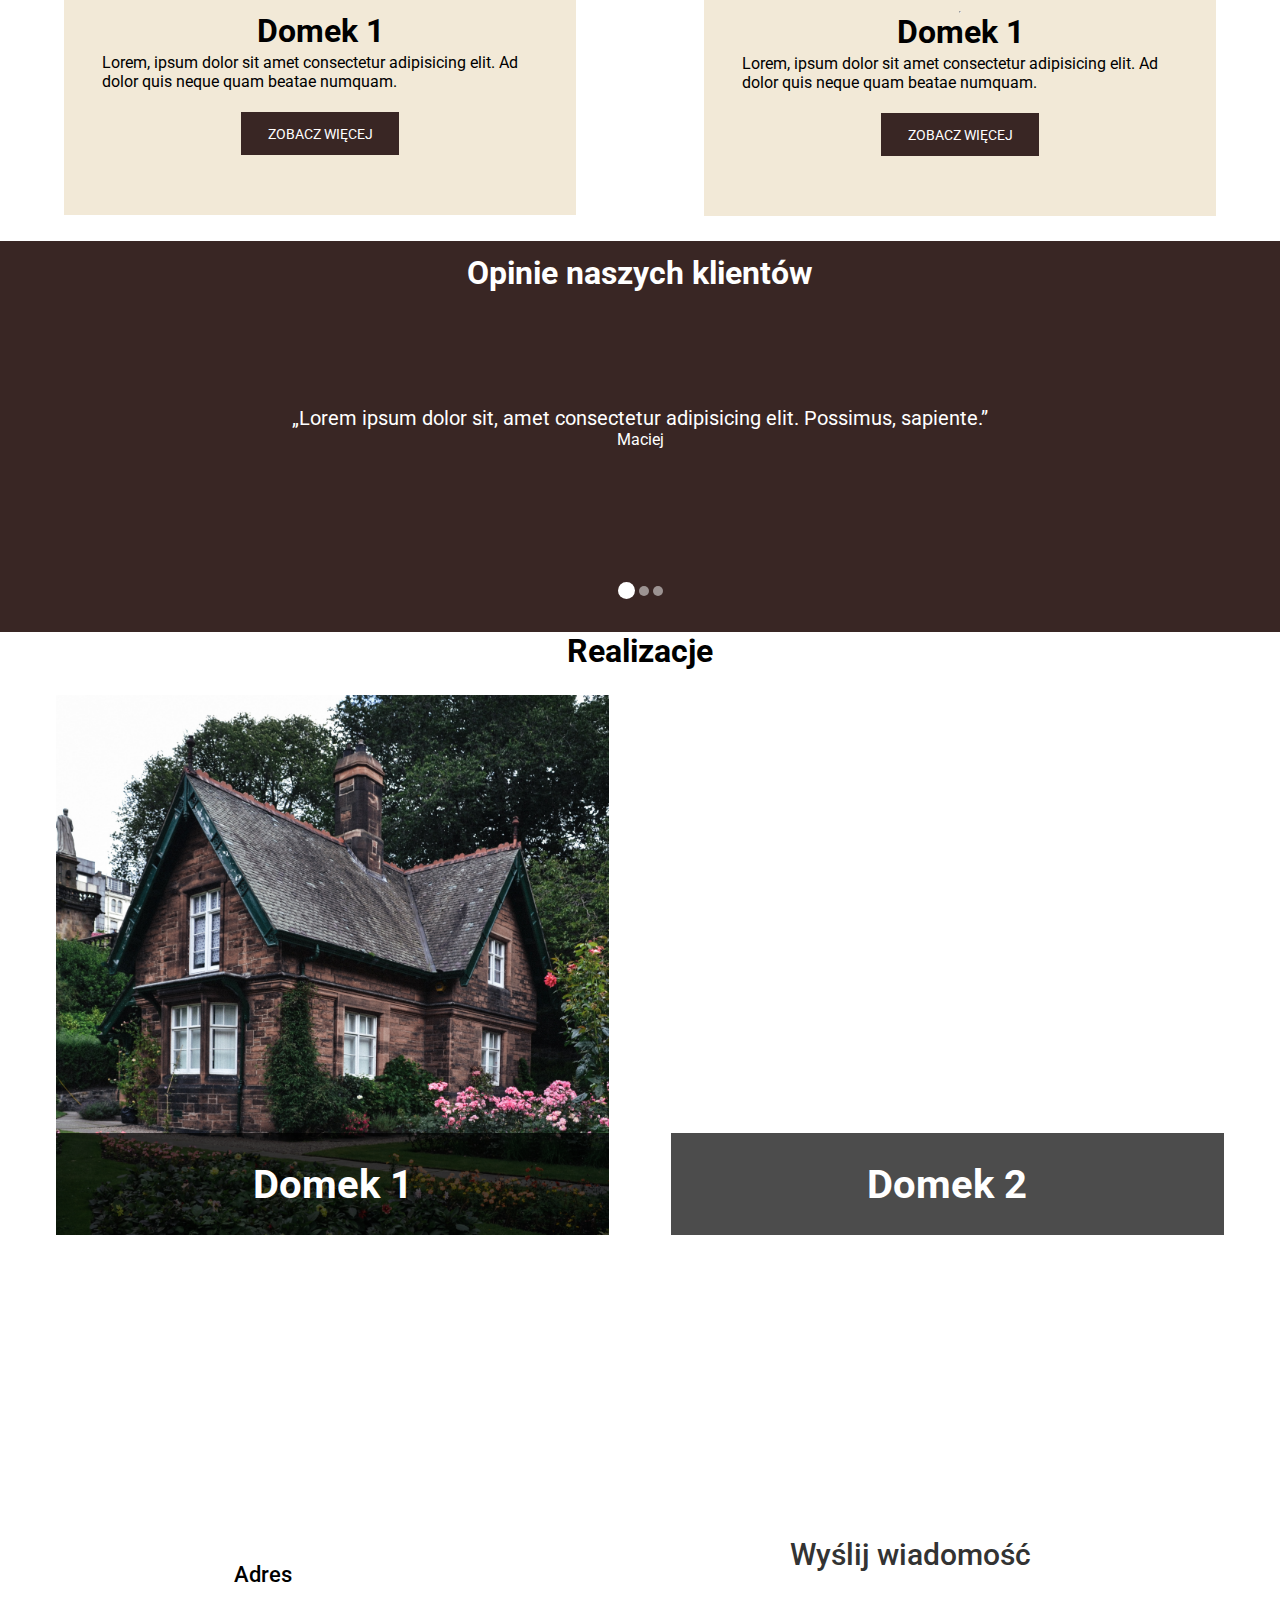
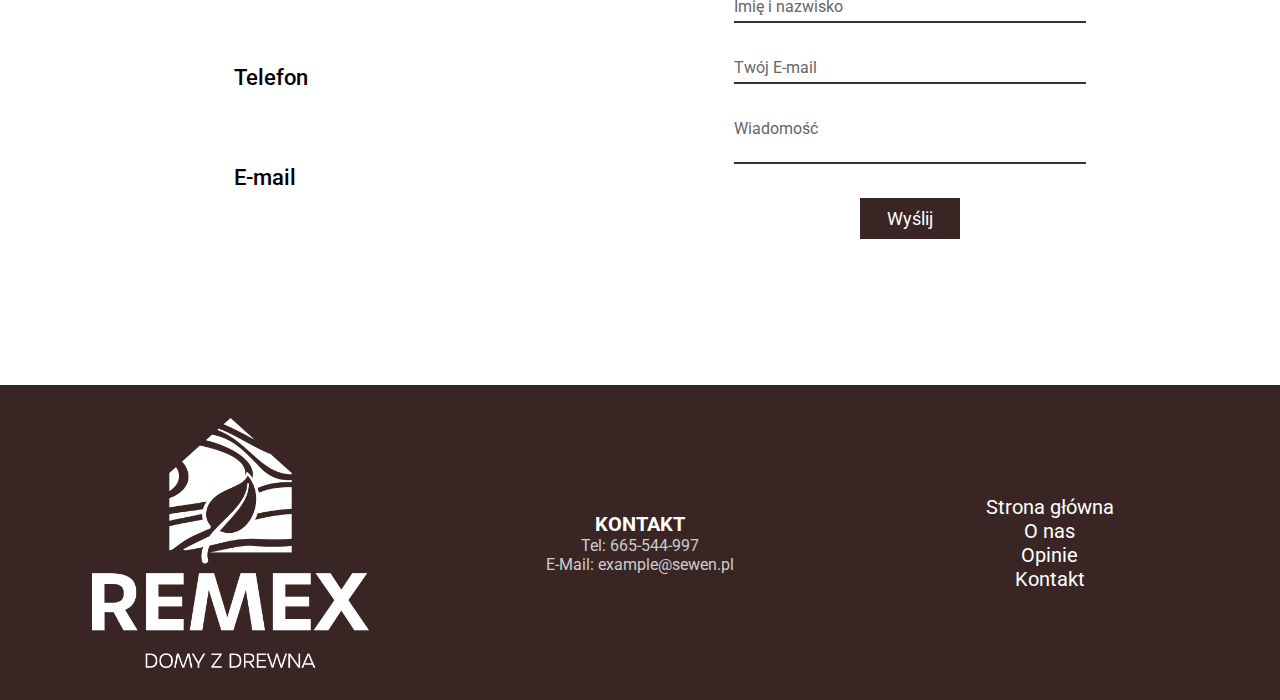
==== commit 3b85998e: "123" ====
--- a/index.html
+++ b/index.html
@@ -12,7 +12,7 @@
     <!-- Fonts -->
     <link rel="preconnect" href="https://fonts.googleapis.com">
     <link rel="preconnect" href="https://fonts.gstatic.com" crossorigin>
-    <link href="https://fonts.googleapis.com/css2?family=Roboto:wght@700&display=swap" rel="stylesheet">
+    <link href ="https://fonts.googleapis.com/css?family=Roboto+Mono|Roboto+Slab|Roboto:100,200,300,400,500,600,700" rel = "stylesheet" />
     <!-- Styles -->
     <link rel="stylesheet" href="https://use.fontawesome.com/releases/v5.15.4/css/all.css" integrity="sha384-DyZ88mC6Up2uqS4h/KRgHuoeGwBcD4Ng9SiP4dIRy0EXTlnuz47vAwmeGwVChigm" crossorigin="anonymous"/>
     <link rel="stylesheet" href="styles/normalize.css">
@@ -52,29 +52,25 @@
       <div class="info-box">
        <i class="far fa-folder fa-4x"></i>
         <div class="info-inside">
-          <p>548</p>
-          <p class="info-inside-info">Projects completed</p>
+          <p class="info-inside-info">Lorem, ipsum.</p>
         </div>
       </div>
       <div class="info-box">
         <i class="far fa-clock fa-4x"></i>
         <div class="info-inside">
-          <p>1465</p>
-          <p class="info-inside-info">Working hours</p>
+          <p class="info-inside-info">Lorem, ipsum.</p>
         </div>
       </div>
       <div class="info-box">
         <i class="far fa-star fa-4x"></i>
         <div class="info-inside">
-          <p>612</p>
-          <p class="info-inside-info">Positive feedbacks</p>
+          <p class="info-inside-info">Lorem, ipsum.</p>
         </div>
       </div>
       <div class="info-box">
         <i class="far fa-heart fa-4x"></i>
         <div class="info-inside">
-          <p>735</p>
-          <p class="info-inside-info">Happy clients</p>
+          <p class="info-inside-info">Lorem, ipsum dolor.</p>
         </div>
       </div>
     </section>
@@ -109,7 +105,7 @@
             <img src="img/background.jpg">
           <h1>Domek 1</h1>
           <p>Lorem, ipsum dolor sit amet consectetur adipisicing elit. Ad dolor quis neque quam beatae numquam.</p>
-          <a href="article">ZOBACZ WIĘCEJ</a>
+          <a href="article.html">ZOBACZ WIĘCEJ</a>
         </div>
 
         <!-- Project 2 -->
@@ -117,7 +113,7 @@
             <img src="img/background.jpg">
           <h1>Domek 1</h1>
           <p>Lorem, ipsum dolor sit amet consectetur adipisicing elit. Ad dolor quis neque quam beatae numquam.</p>
-          <a href="article">ZOBACZ WIĘCEJ</a>
+          <a href="article.html">ZOBACZ WIĘCEJ</a>
         </div>
 
          <!-- Project 3 -->
@@ -125,7 +121,7 @@
           <img src="img/background.jpg">
           <h1>Domek 1</h1>
           <p>Lorem, ipsum dolor sit amet consectetur adipisicing elit. Ad dolor quis neque quam beatae numquam.</p>
-          <a href="article">ZOBACZ WIĘCEJ</a>
+          <a href="article.html">ZOBACZ WIĘCEJ</a>
         </div>
 
           <!-- Project 4 -->
@@ -134,7 +130,7 @@
           <hr>
           <h1>Domek 1</h1>
           <p>Lorem, ipsum dolor sit amet consectetur adipisicing elit. Ad dolor quis neque quam beatae numquam.</p>
-          <a href="article">ZOBACZ WIĘCEJ</a>
+          <a href="article.html">ZOBACZ WIĘCEJ</a>
         </div>
       </section>
     </section>
@@ -177,7 +173,7 @@
           <div class="info">
           <h1>Domek 1</h1>
           <p>Lorem ipsum dolor, sit amet consectetur adipisicing elit. Eaque maxime deleniti voluptate voluptates repellat illum vero architecto dolor. Provident sapiente quis vel. Praesentium eum vero exercitationem molestiae animi, fugit architecto nisi dolore, magni nesciunt tempore voluptatum atque amet porro magnam.</p>
-          <a href="">Czytaj dalej</a>
+          <a href="article.html">Czytaj dalej</a>
           </div>
         </div>
           <!-- Article 2 -->
@@ -188,7 +184,7 @@
             <div class="info">
             <h1>Domek 2</h1>
             <p>Lorem ipsum dolor sit amet consectetur adipisicing elit. Ipsam minima recusandae error porro maiores, quidem eligendi magnam, accusamus perferendis assumenda, atque fugiat rerum pariatur? Necessitatibus repudiandae porro aperiam dolor rem, eum fuga et sequi, quasi nihil veritatis, labore velit autem atque! At obcaecati ratione aspernatur perferendis corporis, consequuntur dolore labore praesentium recusandae voluptates culpa incidunt sunt asperiores nam voluptas pariatur dolores necessitatibus optio illo error officiis tempore iste perspiciatis numquam.</p>
-            <a href="">Czytaj dalej</a>
+            <a href="article.html">Czytaj dalej</a>
             </div>
           </div>
           <!-- Article 3 -->
--- a/styles/style.css
+++ b/styles/style.css
@@ -98,7 +98,7 @@
 .menu-toggler span{
   display: block;
   height: 3px;
-  background-color: #fff;
+  background-color: #392624;
   margin: 6px 0;
   position: relative;
   transition: .3s linear;
@@ -110,12 +110,11 @@
   font-weight: bold;
   margin-left: 30px;
   transition: .2s linear;
-  font-weight: 200;
 }
 .navbar-menu a:hover{
-  color: #392624;
-}
-@media screen and (max-width: 980px){
+  color: #684743;
+}
+@media screen and (max-width: 1010px){
   .home h1 {
     font-size: 50px;
   }
@@ -129,7 +128,7 @@
     position: fixed;
     height: 100vh;
     width: 85%;
-    background: #392624;
+    background: white;
     right: -98%;
     top: 0;
     max-width: 400px;
@@ -142,7 +141,7 @@
     display: block;
     font-size: 22px;
     margin: 30px 0;
-    color: white;
+    color: #392624;
   }
   .menu-toggler {
     position: fixed;
@@ -179,7 +178,6 @@
   text-align: center;
   justify-content: flex-start;
 }
-
 #home {
   display: flex;
   justify-content: flex-start;
@@ -333,23 +331,49 @@
 .project {
   margin: 2%;
   padding: 3%;
-  height: 65vh;
   width: 25%;
   display: flex;
   justify-content: space-around;
   align-items: center;
-  background-color: #13131a;
-  flex-direction: column;
-  border: .1rem solid rgba(255,255,255,.3);
-}
+  background-color: #F2E9D7;
+  flex-direction: column;
+}
+.project h1:after {
+  display:block;
+  content: '';
+  border-bottom: solid 3px #392624;  
+  transform: scaleX(0);  
+  transition: transform 250ms ease-in-out;
+}
+.project h1:hover:after { 
+  transform: scaleX(1); 
+}
+
+
 .project img {
   width: 250px;
   height: 250px;
   border-radius: 50%;
   object-fit: cover;
-}
-.project hr {
-  width: 80%;
+  margin: 5%;
+}
+.project a {
+  margin: 5%;
+}
+.project a {
+  background-color: #392624;
+  padding: 3% 6% 3% 6%;
+  text-transform: uppercase;
+  font-size: 14px;
+  display: flex;
+  justify-content: center;
+  align-items: center;
+  transition: .3s;
+  color: white;
+}
+.project a:hover {
+  background-color: #684743;
+  padding: 3% 8% 3% 8%;
 }
 @media screen and (max-width: 1300px) {
   .project {
@@ -441,7 +465,7 @@
   align-items: center;
   flex-direction: column;
   background-color: #FFFFFF;
-  color: white;
+  color: black;
 }
 .articles {
   display: flex;
@@ -526,13 +550,14 @@
   align-items: center;
   color: #392624;
   font-size: 15px;
-  border: 1px solid #392624;
+  border: 1px solid #684743;
   border-radius: 6px;
   padding: 2% 4%;
-  transition: .6s
+  transition: .6s;
+  color: white;
 }
 .info a:hover {
-  background-color: #392624;
+  background-color: #684743;
   color: #fff;
 }
 .article-content:hover > .info {
@@ -649,7 +674,8 @@
 }
 .container .contactInfo .box .text h3 {
   font-weight: 500;
-  color: #392624;
+  font-size: 22px;
+  color: black;
 }
 .contactForm {
   width: 40%;
@@ -733,7 +759,7 @@
 footer {
   padding: 2%;
   background-color: #392624 !important;
-  min-height: 55vh;
+  height: 35vh;
   display: flex;
   justify-content: space-evenly;
   align-items: center;
@@ -743,13 +769,14 @@
   width: auto;
 }
 .footer-box {
-  height: 55vh;
+  height: 35vh;
   width: 33.3%;
   display: flex;
   justify-content: center;
   align-items: center;
   flex-direction: column;
   text-align: center;
+  margin: 3%;
 }
 .footer-box h2 {
   font-size: 20px;
@@ -776,4 +803,87 @@
       width: 100%;
   }
 }
-/* Stopka kontakt */+/* Stopka kontakt */
+/* Artykuł */
+.article-header {
+  height: 90vh;
+  background: url(../img/article1.jpg) no-repeat center;
+  background-size: cover;
+  background-attachment: fixed;
+  display: flex;
+  text-align: center;
+  justify-content: flex-end;
+}
+#article-home {
+  max-width: 40%;
+  display: flex;
+  justify-content: flex-start;
+  align-items: flex-start;
+  flex-direction: column;
+  flex-wrap: wrap;
+  align-self: center;
+  padding: 0% 5% 0% 5%;
+  text-align: left;
+  color: white;
+  font-weight: 100;
+  font-family: 'Roboto', sans-serif;
+  text-shadow: 0px 0px 9px rgba(66, 68, 90, 1);
+}
+#article-home h1 {
+  font-size: 50px;
+  font-weight: 500;
+}
+#article-home h2{
+  font-size: 35px;
+}
+#article-home h3 {
+  font-size: 20px;
+  font-weight: 100;
+}
+#article-home p {
+  font-size: 15px;
+  font-weight: 100;
+}
+#article-home .btn {
+  color: white;
+  background-color: #392624;
+  padding: 3% 6% 3% 6%;
+  text-transform: uppercase;
+  font-size: 14px;
+  display: flex;
+  justify-content: center;
+  align-items: center;
+  transition: .3s;
+  font-weight: 400;
+}
+#article-home .btn:hover {
+  background-color: #684743;
+  padding: 3% 8% 3% 8%;
+}
+.project-parameters {
+  height: 10vh;
+  background-color: #FFFFFF;
+  display: flex;
+  flex-direction: row;
+  justify-content: center;
+  align-items: center;
+}
+.parameters-box {
+  color: #392624;
+  width: 25%;
+  height: 10vh;
+  display: flex;
+  justify-content: center;
+  align-items: center;
+  flex-direction: column;
+}
+.parameters-box h2 {
+  font-size: 18px;
+  text-transform: uppercase;
+  font-weight: 300 !important;
+}
+.parameters-box p {
+  font-weight: 900 !important;
+  font-size: 25px;
+}
+/* Artykuł */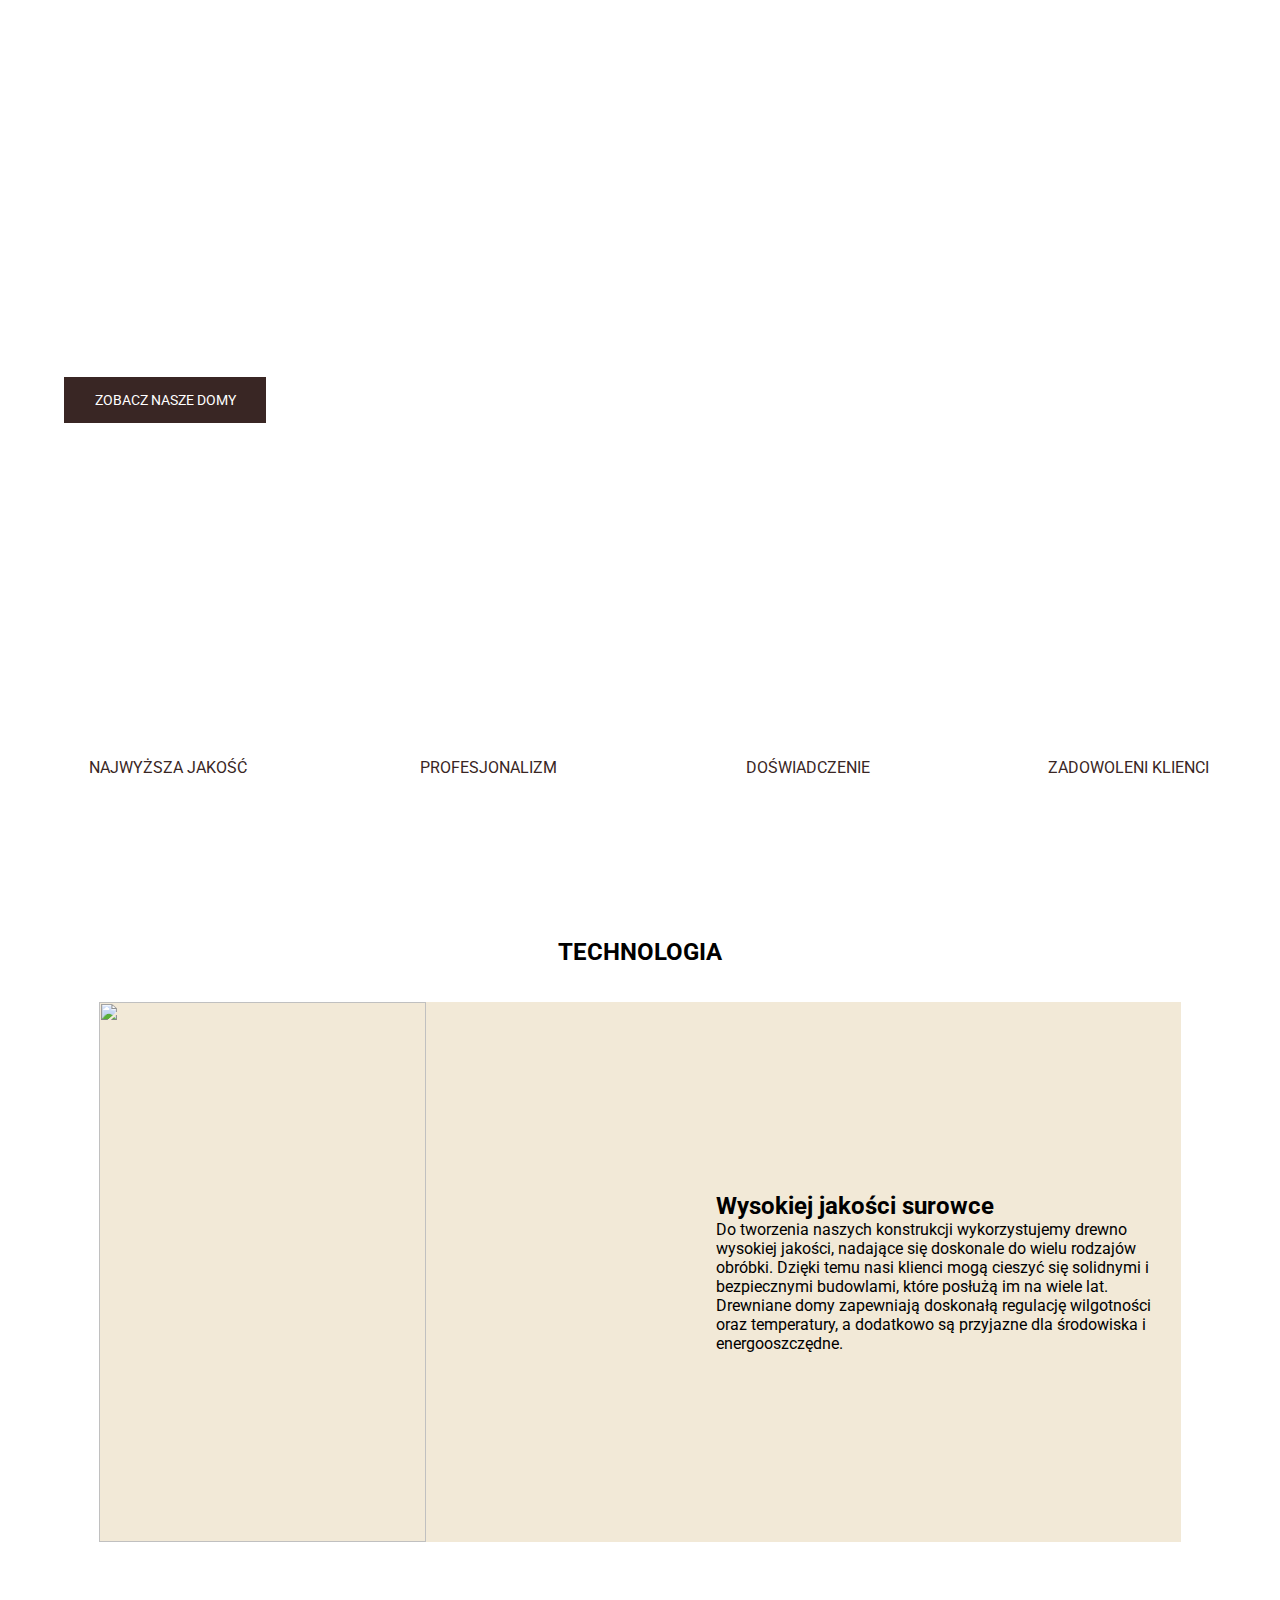
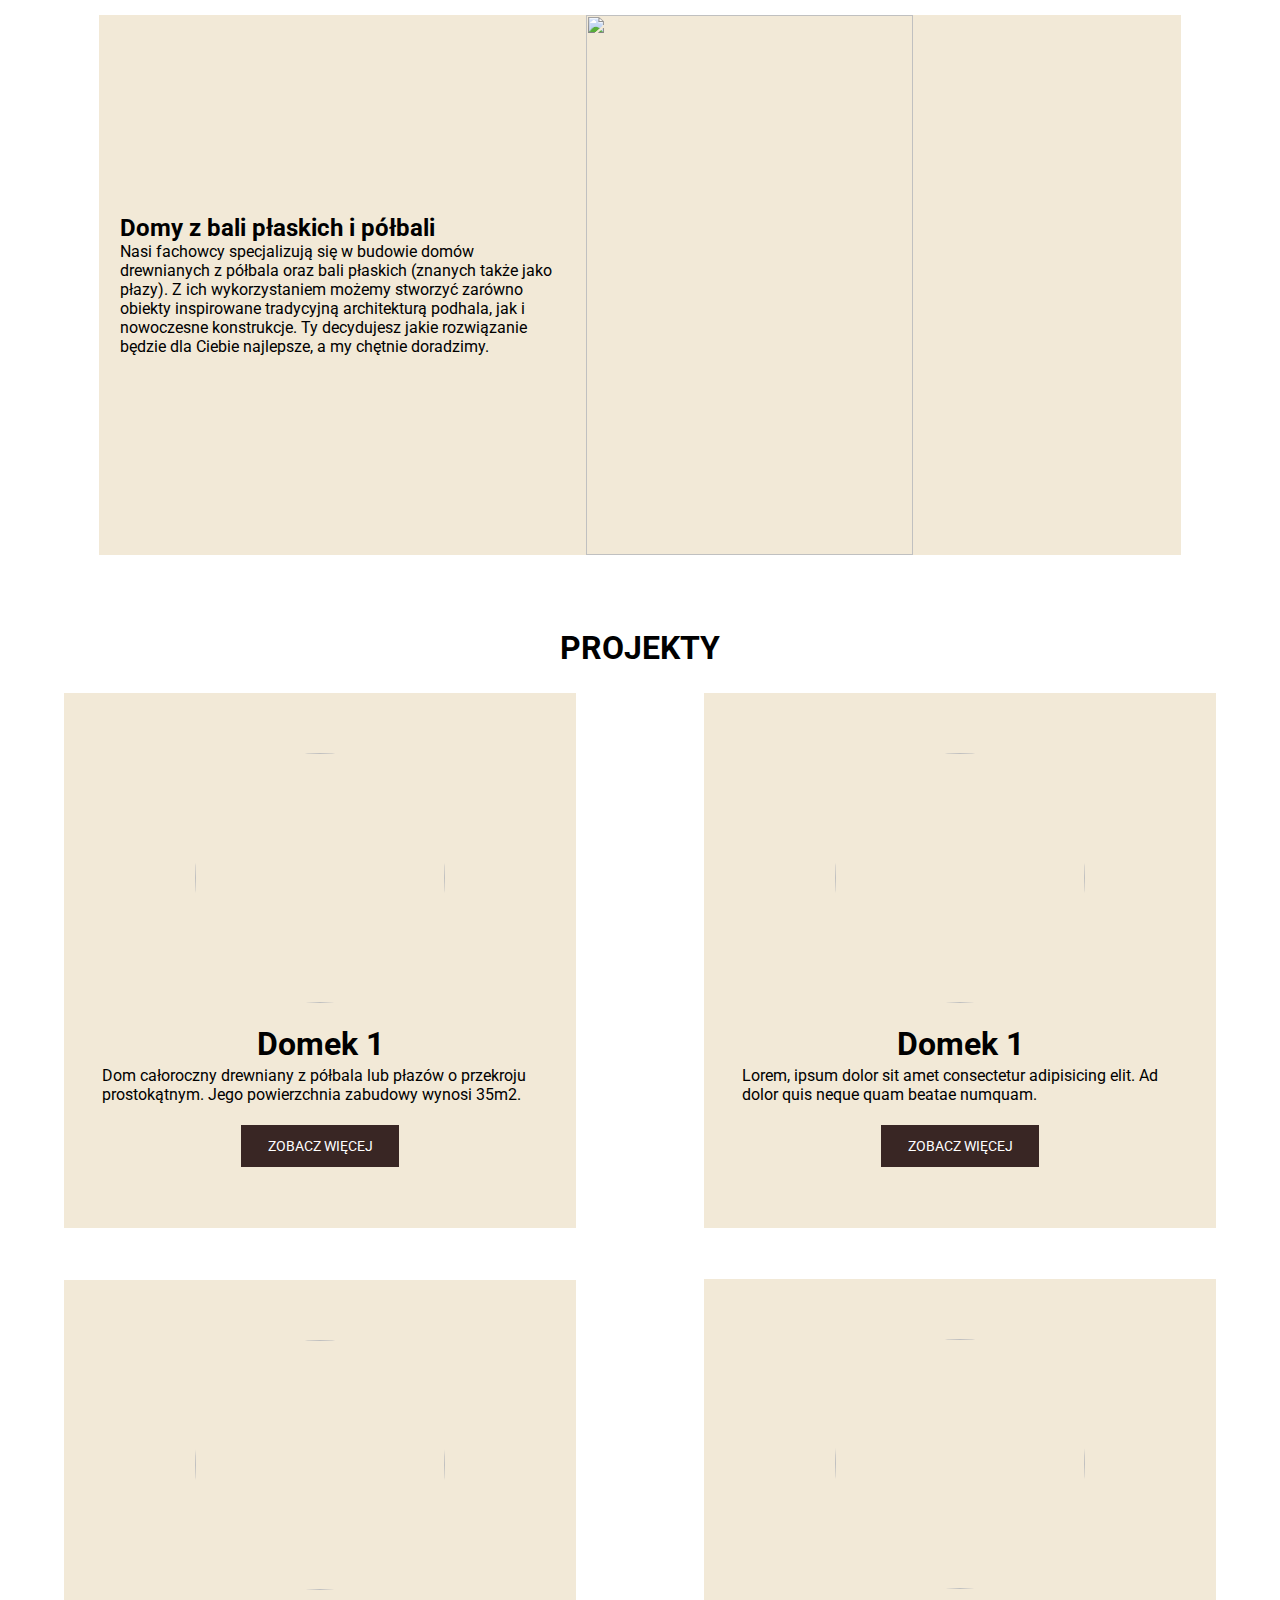
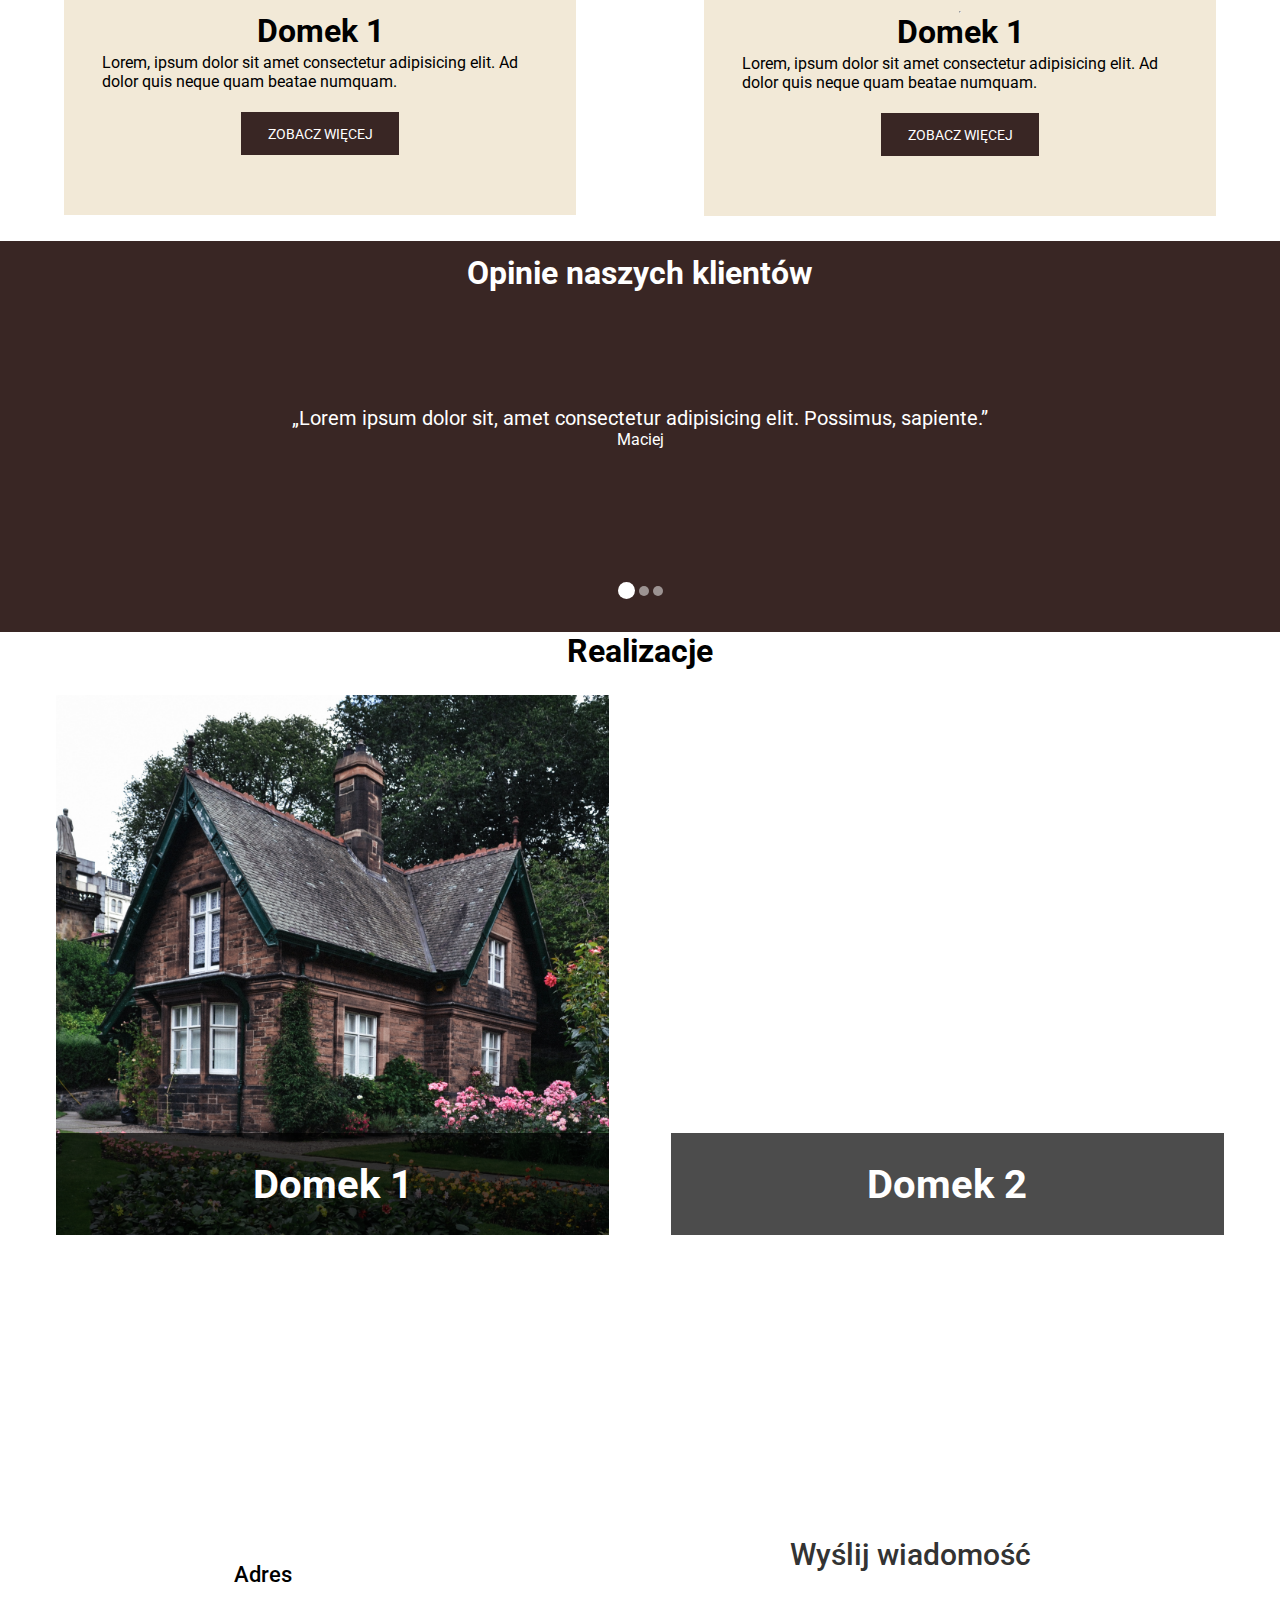
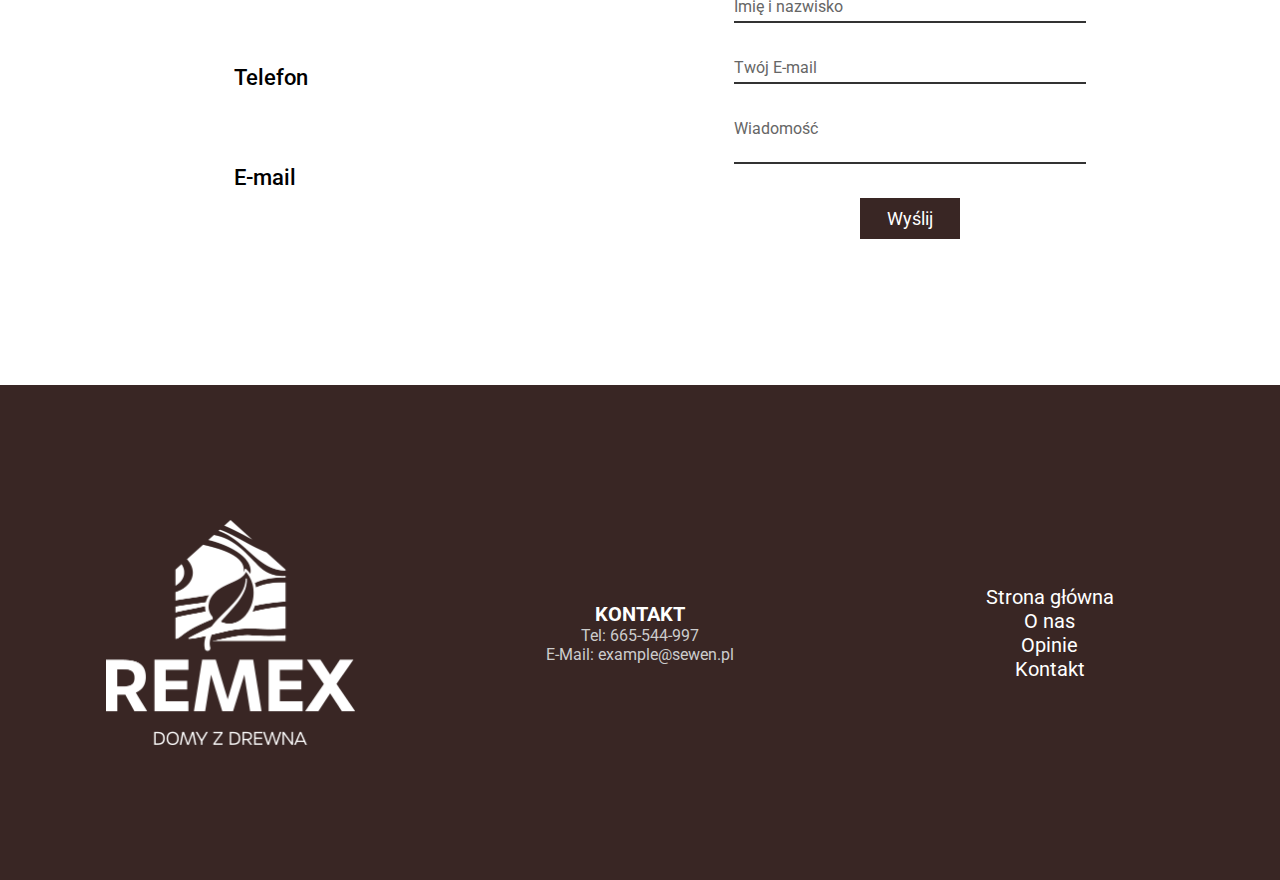
==== commit df9c9f89: "123" ====
--- a/index.html
+++ b/index.html
@@ -3,10 +3,10 @@
 <head>
     <meta charset="UTF-8">
     <meta name="viewport" content="width=device-width, initial-scale=1.0">
-    <meta property="og:title" content="Tytuł Strony"/>
+    <meta property="og:title" content="Remex - budowa domów drewnianych"/>
     <meta property="og:type" content="website"/>
-    <meta property="og:description" content="Opis strony" />
-    <meta property="og:image" content="Zdjęcie strony" />
+    <meta property="og:description" content="Firma Remex specjalizuje się w kompleksowej budowie domów drewnianych na Podhalu." />
+    <meta property="og:image" content="img/logo-1" />
     <meta property="og:url" content="Adres strony"/>
     <title>Remex - domy drewniane na zamówienie</title>
     <!-- Fonts -->
@@ -39,9 +39,12 @@
           </div>
       </nav>
       <section id="home">
-        <h1>Lorem ipsum dolor sit.</h1>
-        <p>Lorem ipsum dolor, sit amet consectetur adipisicing elit.<br> Fuga deserunt voluptatibus temporibus dolores nesciunt! Culpa?</p>
-        <a style="margin-top: 2vh;" href="#contact" class="btn">Kontakt</a>
+        <h1>Domy, w których tradycja łączy się z funkcjonalnością</h1>
+        <p>Od kilkunastu lat specjalizujemy się w budowie drewnianych domów całorocznych,
+          inspirowanych tradycyjną regionalną architekturą. Nasi doświadczeni fachowcy
+          zadbają o to, aby każdy projekt był dopasowany do Twoich potrzeb i spełniał
+          najwyższe oczekiwania.</p>
+        <a style="margin-top: 2vh;" href="#projects" class="btn">Zobacz nasze domy</a>
       </section>
     </header>
     <!-- Menu -->
@@ -50,27 +53,27 @@
     <section id="about">
     <section id="portfolio-info">
       <div class="info-box">
-       <i class="far fa-folder fa-4x"></i>
-        <div class="info-inside">
-          <p class="info-inside-info">Lorem, ipsum.</p>
-        </div>
-      </div>
-      <div class="info-box">
-        <i class="far fa-clock fa-4x"></i>
-        <div class="info-inside">
-          <p class="info-inside-info">Lorem, ipsum.</p>
-        </div>
-      </div>
-      <div class="info-box">
-        <i class="far fa-star fa-4x"></i>
-        <div class="info-inside">
-          <p class="info-inside-info">Lorem, ipsum.</p>
+        <i class="fa-regular fa-square-check fa-4x"></i>
+        <div class="info-inside">
+          <p class="info-inside-info">Najwyższa jakość</p>
+        </div>
+      </div>
+      <div class="info-box">
+        <i class="fa-regular fa-handshake fa-4x"></i>
+        <div class="info-inside">
+          <p class="info-inside-info">Profesjonalizm</p>
+        </div>
+      </div>
+      <div class="info-box">
+        <i class="fa-solid fa-briefcase fa-4x"></i>
+        <div class="info-inside">
+          <p class="info-inside-info">Doświadczenie</p>
         </div>
       </div>
       <div class="info-box">
         <i class="far fa-heart fa-4x"></i>
         <div class="info-inside">
-          <p class="info-inside-info">Lorem, ipsum dolor.</p>
+          <p class="info-inside-info">Zadowoleni klienci</p>
         </div>
       </div>
     </section>
@@ -82,15 +85,22 @@
       <section class="about-main-container">
         <img src="img/domek1.jpg">
         <div class="about-container-content">
-          <h2>Lorem, ipsum.</h2>
-          <p>Lorem ipsum dolor, sit amet consectetur adipisicing elit. Praesentium necessitatibus asperiores, veritatis consequuntur in vel.</p>
+          <h2>Wysokiej jakości surowce</h2>
+          <p>Do tworzenia naszych konstrukcji wykorzystujemy drewno wysokiej jakości, nadające się
+            doskonale do wielu rodzajów obróbki. Dzięki temu nasi klienci mogą cieszyć się solidnymi i
+            bezpiecznymi budowlami, które posłużą im na wiele lat. Drewniane domy zapewniają
+            doskonałą regulację wilgotności oraz temperatury, a dodatkowo są przyjazne dla środowiska
+            i energooszczędne.</p>
         </div>
       </section>
       <section class="about-main-container row-reverse">
         <img src="img/domek2.jpg">
         <div class="about-container-content">
-          <h2>Lorem, ipsum.</h2>
-          <p>Lorem ipsum dolor, sit amet consectetur adipisicing elit. Praesentium necessitatibus asperiores, veritatis consequuntur in vel.</p>
+          <h2>Domy z bali płaskich i półbali</h2>
+          <p>Nasi fachowcy specjalizują się w budowie domów drewnianych z półbala oraz bali płaskich
+            (znanych także jako płazy). Z ich wykorzystaniem możemy stworzyć zarówno obiekty
+            inspirowane tradycyjną architekturą podhala, jak i nowoczesne konstrukcje. Ty decydujesz
+            jakie rozwiązanie będzie dla Ciebie najlepsze, a my chętnie doradzimy.</p>
         </div>
       </section>
     </section>
@@ -104,7 +114,8 @@
         <div class="project">
             <img src="img/background.jpg">
           <h1>Domek 1</h1>
-          <p>Lorem, ipsum dolor sit amet consectetur adipisicing elit. Ad dolor quis neque quam beatae numquam.</p>
+          <p>Dom całoroczny drewniany z półbala lub płazów o przekroju prostokątnym. Jego
+            powierzchnia zabudowy wynosi 35m2.</p>
           <a href="article.html">ZOBACZ WIĘCEJ</a>
         </div>
 
--- a/styles/style.css
+++ b/styles/style.css
@@ -52,7 +52,7 @@
   background-color: white;
 }
 ::-webkit-scrollbar-thumb {
-  background-color: #353b48;
+  background-color: #392624;
 }
 /* Scrollbar */
 .dark{
@@ -179,6 +179,7 @@
   justify-content: flex-start;
 }
 #home {
+  max-width: 50%;
   display: flex;
   justify-content: flex-start;
   align-items: flex-start;
@@ -187,6 +188,16 @@
   padding: 0% 5% 0% 5%;
   text-align: left;
   color: white;
+}
+@media screen and (max-width: 700px) {
+  #home {
+    max-width: 80%;
+  }
+}
+@media screen and (max-width: 350px) {
+  #home {
+    max-width: 100%;
+  }
 }
 #home .btn {
   color: white;
@@ -759,17 +770,23 @@
 footer {
   padding: 2%;
   background-color: #392624 !important;
-  height: 35vh;
+  height: 55vh;
   display: flex;
   justify-content: space-evenly;
   align-items: center;
 }
 footer img {
-  height: 250px;
+  height: 225px;
   width: auto;
 }
+@media screen and (max-width: 500px) {
+  footer img {
+    height: 170px;
+    width: auto;
+  }
+}
 .footer-box {
-  height: 35vh;
+  height: 55vh;
   width: 33.3%;
   display: flex;
   justify-content: center;
@@ -815,7 +832,7 @@
   justify-content: flex-end;
 }
 #article-home {
-  max-width: 40%;
+  max-width: 50%;
   display: flex;
   justify-content: flex-start;
   align-items: flex-start;
@@ -867,6 +884,7 @@
   flex-direction: row;
   justify-content: center;
   align-items: center;
+  flex-wrap: wrap;
 }
 .parameters-box {
   color: #392624;
@@ -886,4 +904,50 @@
   font-weight: 900 !important;
   font-size: 25px;
 }
+@media screen and (max-width: 1050px) {
+  #article-home {
+      max-width: 60%;
+  }
+  .parameters-box h2 {
+    font-size: 20px;
+  }
+  .parameters-box h3 {
+    font-size: 15px;
+  }
+  .parameters-box p {
+    font-size: 22px;
+  }
+  #article-home h3{
+    font-size: 15px
+  }
+  #article-home h1 {
+    font-size: 30px;
+  }
+  .parameters-box {
+    margin-top: 2%;
+    margin-bottom: 2%;
+  }
+}
+@media screen and (max-width: 800px) {
+  #article-home {
+    justify-content: center;
+      max-width: 75%;
+  }
+}
+@media screen and (max-width: 800px) {
+  #article-home {
+    justify-content: center;
+    max-width: 90%;
+  }
+}
+@media screen and (max-width: 1000px) {
+  .parameters-box {
+    width: 50%;
+  }
+}
+@media screen and (max-width: 550px) {
+  .parameters-box {
+    width: 100%;
+  }
+}
 /* Artykuł */